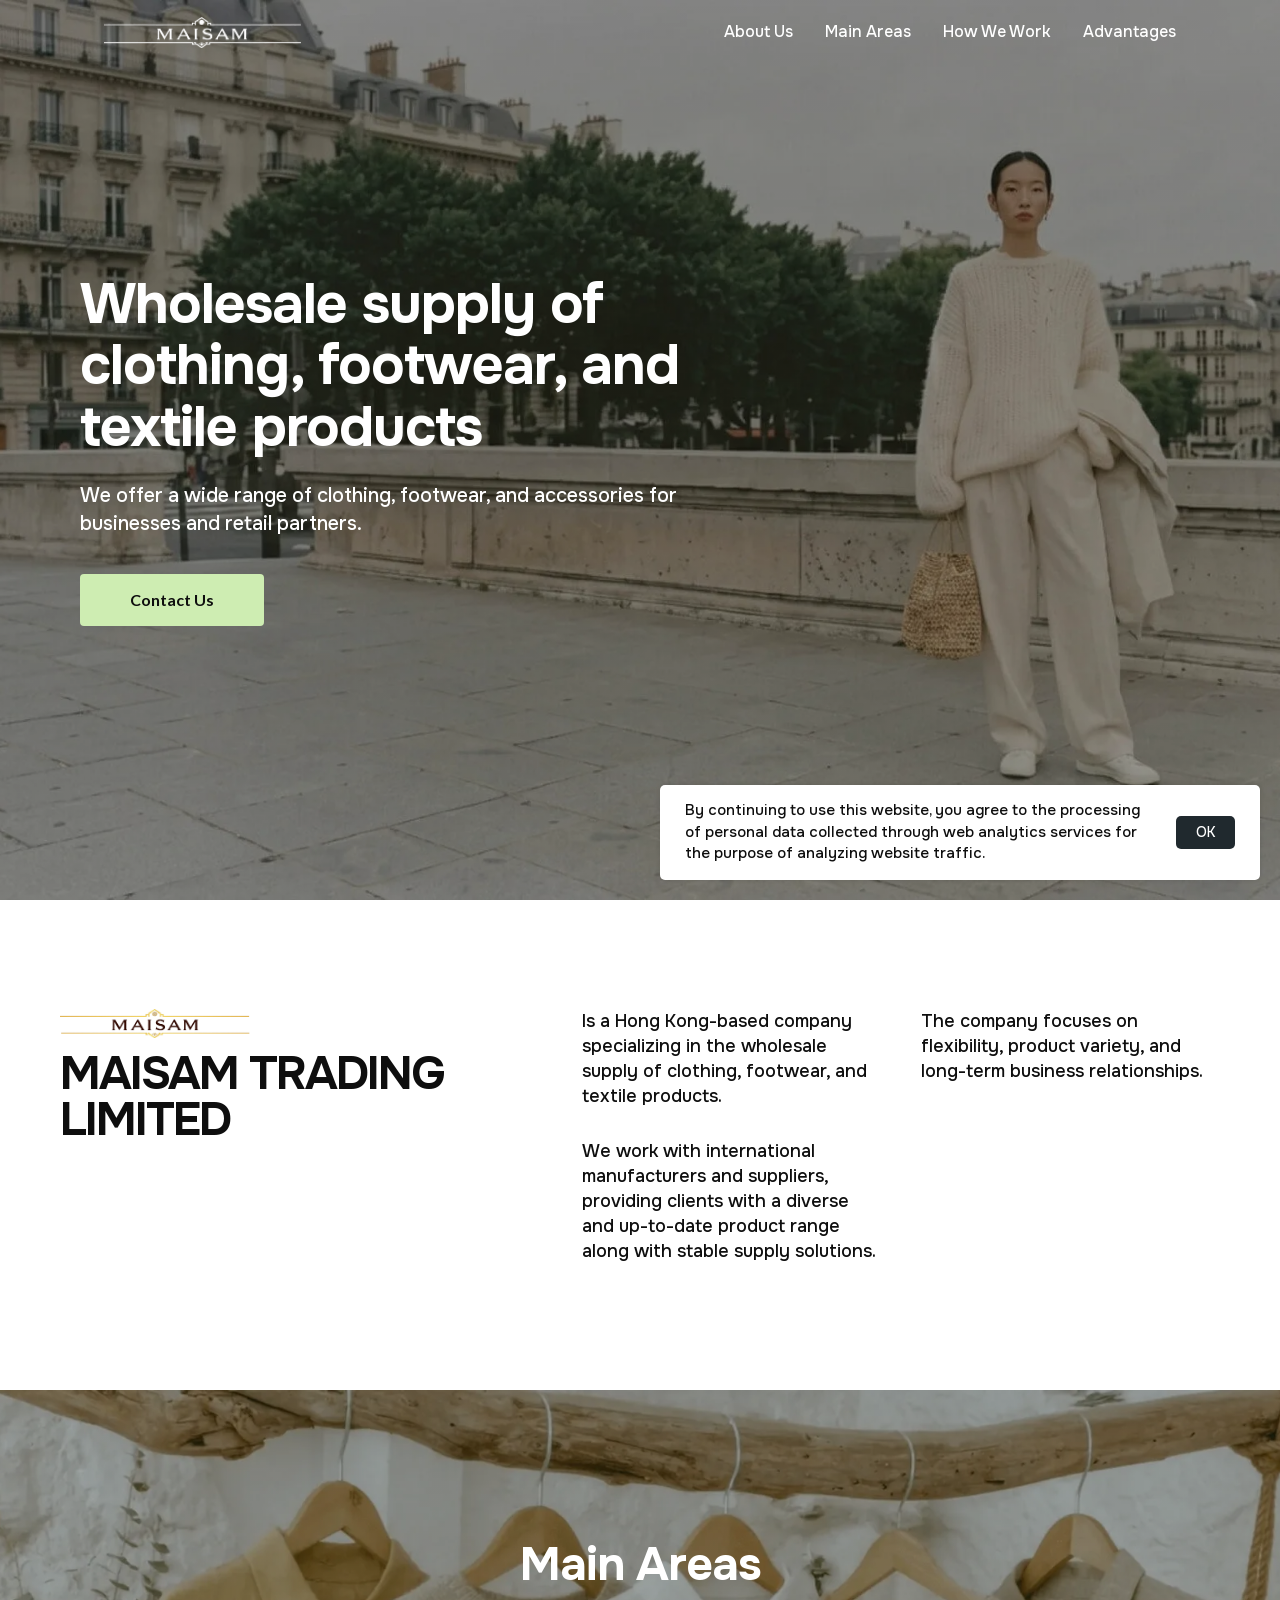
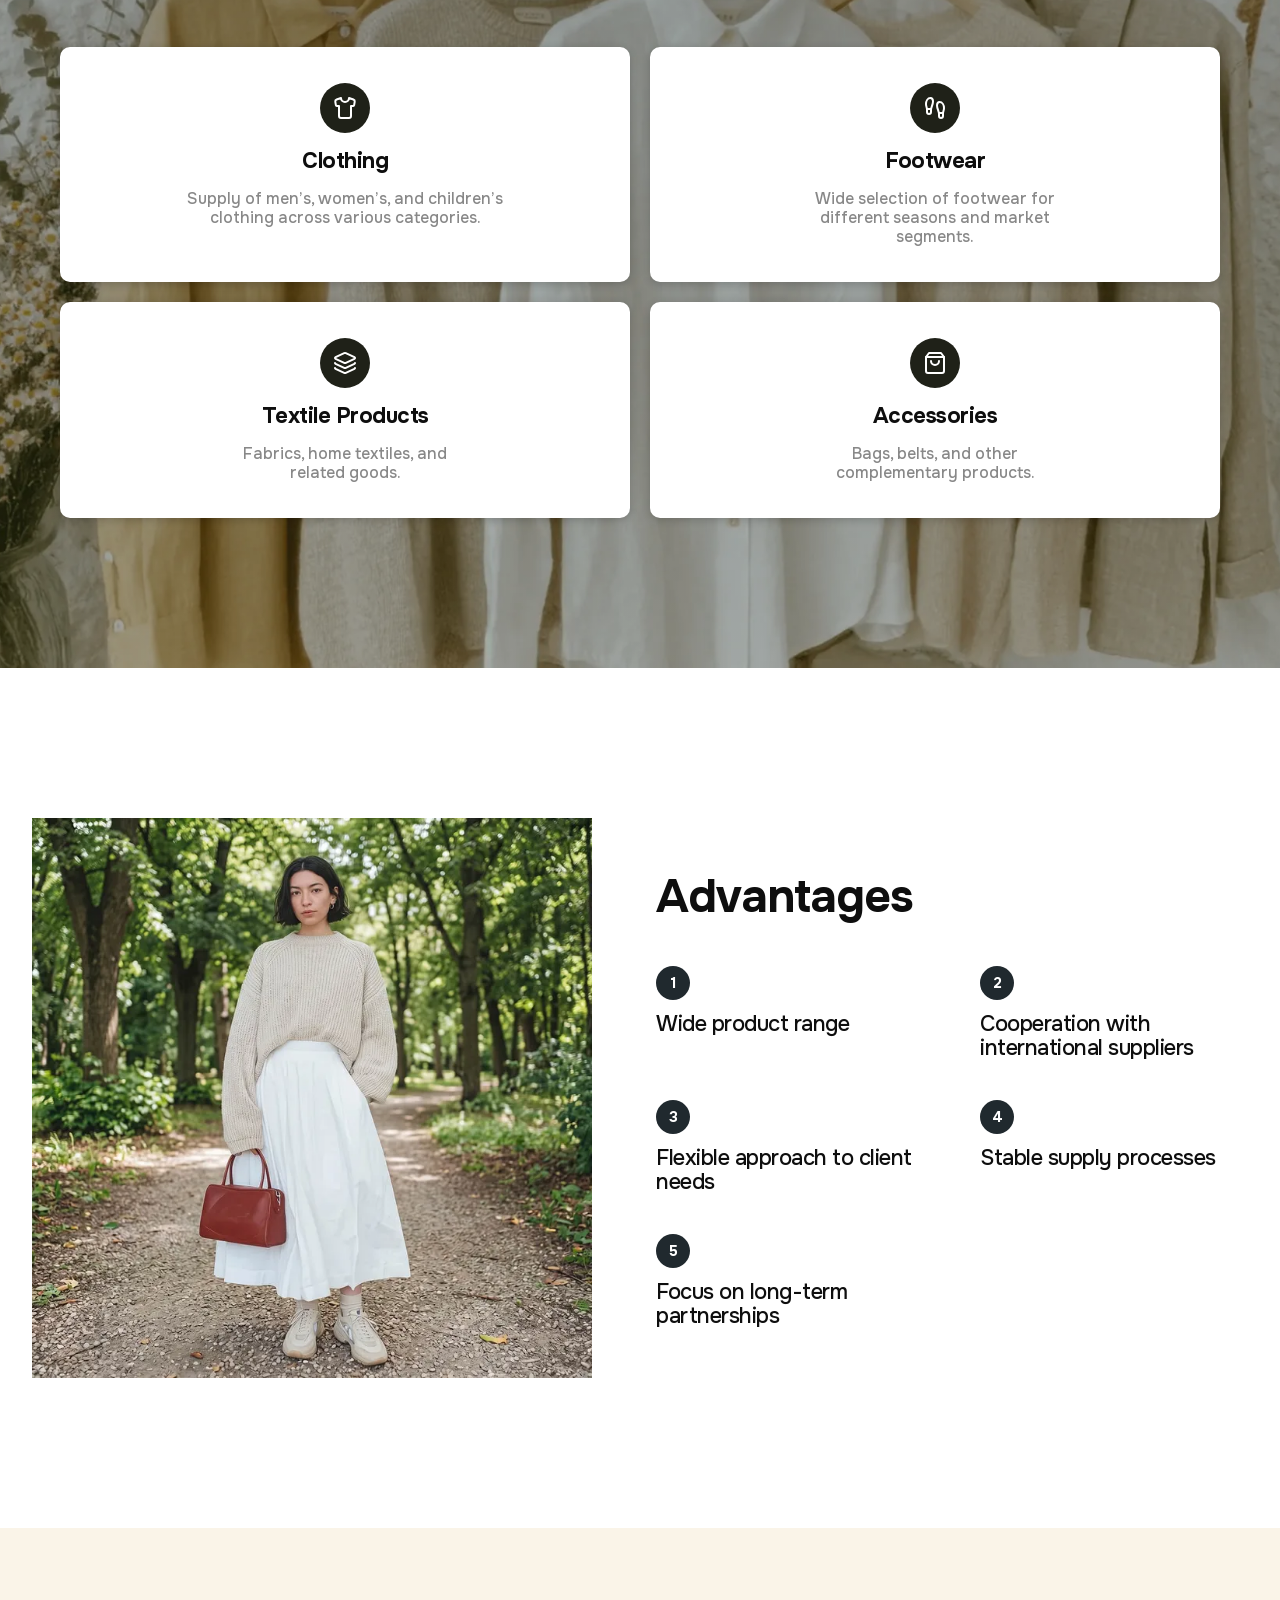
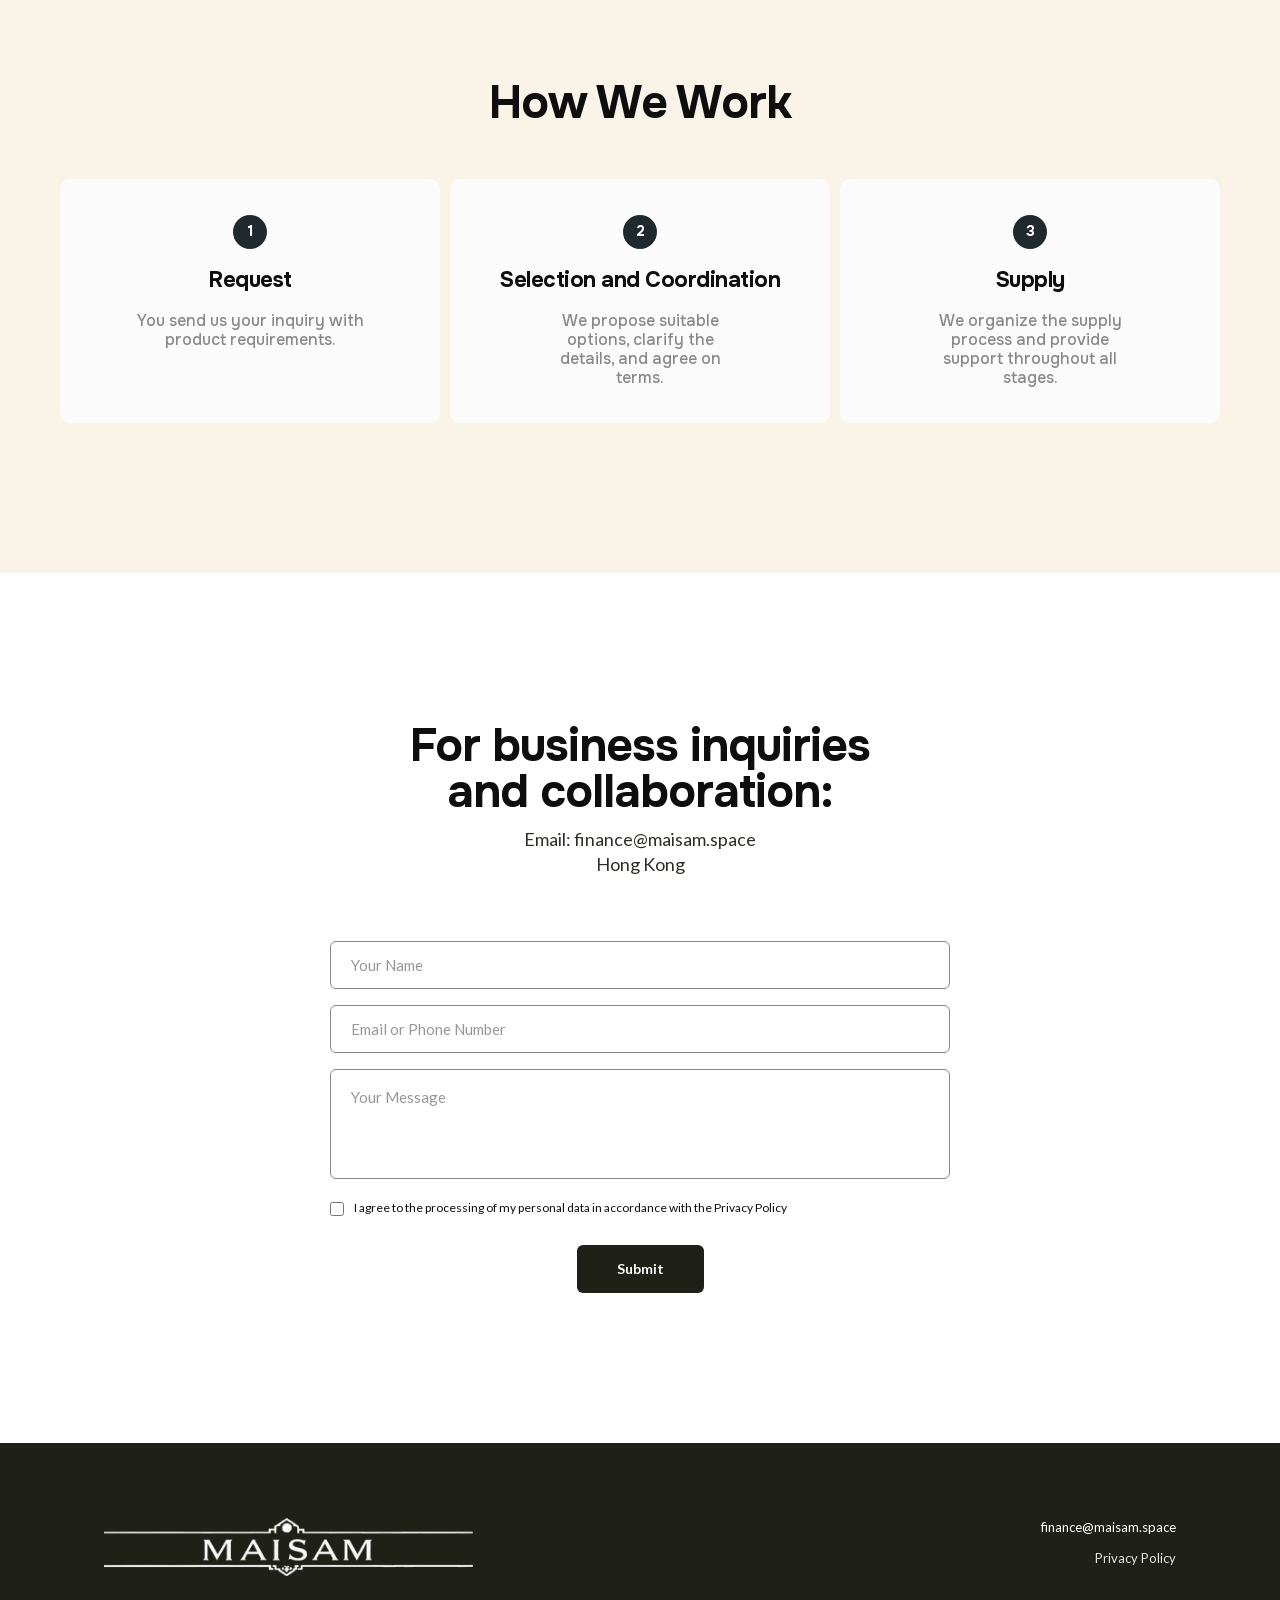
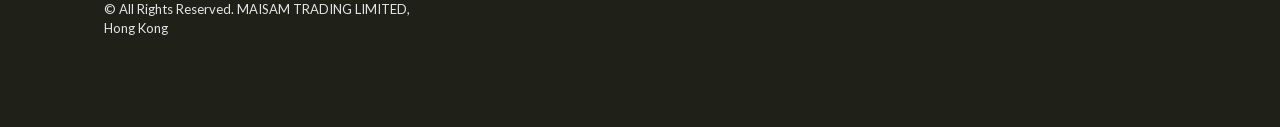
==== index.html @ d9646db4 "Deploy Maisam website" ====
<!DOCTYPE html><!--kJDqdzjFbzz1QKZrrCIj9--><html lang="en" class="__variable_4d9560 __variable_47a102"><head><meta charSet="utf-8"/><meta name="viewport" content="width=device-width, initial-scale=1"/><link rel="preload" href="/_next/static/media/4de1fea1a954a5b6-s.p.woff2" as="font" crossorigin="" type="font/woff2"/><link rel="preload" href="/_next/static/media/6d664cce900333ee-s.p.woff2" as="font" crossorigin="" type="font/woff2"/><link rel="preload" href="/_next/static/media/6e50af2f4c313e23-s.p.woff2" as="font" crossorigin="" type="font/woff2"/><link rel="preload" as="image" href="/logo.png"/><link rel="stylesheet" href="/_next/static/css/c334bf819589fb2f.css" data-precedence="next"/><link rel="preload" as="script" fetchPriority="low" href="/_next/static/chunks/webpack-44fa5e1c22cd8baa.js"/><script src="/_next/static/chunks/4bd1b696-c023c6e3521b1417.js" async=""></script><script src="/_next/static/chunks/255-aaafc19c72668c72.js" async=""></script><script src="/_next/static/chunks/main-app-dec2bbbfc10f2d67.js" async=""></script><script src="/_next/static/chunks/727-47b2d30f4c580289.js" async=""></script><script src="/_next/static/chunks/app/page-835d900ec923a799.js" async=""></script><meta name="next-size-adjust" content=""/><meta name="theme-color" content="#0e0e0e"/><title>MAISAM TRADING LIMITED — Wholesale Textile and Apparel Trading</title><meta name="description" content="Hong Kong-based company specializing in wholesale supply of clothing, footwear, textile products, and accessories to international markets."/><link rel="canonical" href="https://maisam.hk"/><meta property="og:title" content="MAISAM TRADING LIMITED — Wholesale Textile and Apparel Trading"/><meta property="og:description" content="Hong Kong-based company specializing in wholesale supply of clothing, footwear, textile products, and accessories to international markets."/><meta property="og:url" content="https://maisam.hk"/><meta property="og:image" content="https://maisam.hk/og.jpg"/><meta property="og:type" content="website"/><meta name="twitter:card" content="summary_large_image"/><meta name="twitter:title" content="MAISAM TRADING LIMITED — Wholesale Textile and Apparel Trading"/><meta name="twitter:description" content="Hong Kong-based company specializing in wholesale supply of clothing, footwear, textile products, and accessories to international markets."/><meta name="twitter:image" content="https://maisam.hk/og.jpg"/><link rel="icon" href="/favicon.ico" sizes="any"/><link rel="icon" href="/icon.png" type="image/png" sizes="32x32"/><link rel="apple-touch-icon" href="/apple-touch-icon.png" sizes="180x180"/><script src="/_next/static/chunks/polyfills-42372ed130431b0a.js" noModule=""></script></head><body class="font-body antialiased"><div hidden=""><!--$--><!--/$--></div><header class="fixed top-0 left-0 z-50 w-full transition-all duration-200 ease-out bg-transparent"><nav class="mx-auto flex h-16 max-w-[1200px] items-center justify-between px-5 md:px-16"><a class="flex items-center" aria-label="MAISAM" href="/"><img alt="MAISAM" width="407" height="64" decoding="async" data-nimg="1" class="h-[31px] w-auto" style="color:transparent" src="/logo.png"/></a><div class="hidden items-center gap-8 md:flex"><a class="font-heading text-[16px] font-normal text-ink-light transition-colors hover:text-cta" href="#about">About Us</a><a class="font-heading text-[16px] font-normal text-ink-light transition-colors hover:text-cta" href="#services">Main Areas</a><a class="font-heading text-[16px] font-normal text-ink-light transition-colors hover:text-cta" href="#how-we-work">How We Work</a><a class="font-heading text-[16px] font-normal text-ink-light transition-colors hover:text-cta" href="#why-us">Advantages</a></div><button class="-mr-3 rounded-lg p-3 text-ink-light transition-colors active:bg-white/5 md:hidden" aria-label="Open menu" aria-expanded="false" aria-controls="mobile-menu"><svg xmlns="http://www.w3.org/2000/svg" width="24" height="24" viewBox="0 0 24 24" fill="none" stroke="currentColor" stroke-width="2" stroke-linecap="round" stroke-linejoin="round" class="lucide lucide-menu" aria-hidden="true"><path d="M4 12h16"></path><path d="M4 18h16"></path><path d="M4 6h16"></path></svg></button></nav><div id="mobile-menu" aria-hidden="true" class="overflow-hidden bg-navy-950/95 backdrop-blur-[12px] transition-[max-height,opacity] duration-200 ease-out motion-reduce:transition-none md:hidden max-h-0 opacity-0"><div class="flex flex-col gap-1 px-5 pb-10 pt-2"><a tabindex="-1" class="-mx-2 block rounded-lg px-2 py-3 font-body text-[16px] font-medium text-ink-light transition-colors active:bg-white/5" href="#about">About Us</a><a tabindex="-1" class="-mx-2 block rounded-lg px-2 py-3 font-body text-[16px] font-medium text-ink-light transition-colors active:bg-white/5" href="#services">Main Areas</a><a tabindex="-1" class="-mx-2 block rounded-lg px-2 py-3 font-body text-[16px] font-medium text-ink-light transition-colors active:bg-white/5" href="#how-we-work">How We Work</a><a tabindex="-1" class="-mx-2 block rounded-lg px-2 py-3 font-body text-[16px] font-medium text-ink-light transition-colors active:bg-white/5" href="#why-us">Advantages</a><a tabindex="-1" class="mt-3 flex h-[52px] w-full items-center justify-center rounded-sm bg-cta font-body text-[16px] font-semibold text-navy-950 transition-all duration-200 ease-out hover:bg-cta-hover active:scale-[0.98]" href="#contacts">Contact Us</a></div></div></header><main><section id="hero" class="relative flex min-h-svh items-center overflow-hidden bg-navy-950"><div aria-hidden="true" class="absolute inset-0 bg-cover bg-right md:bg-center md:bg-fixed" style="background-image:url(&#x27;/hero.webp&#x27;)"></div><div aria-hidden="true" class="absolute inset-0" style="background:linear-gradient(rgba(0,0,0,0.4), rgba(0,0,0,0.3))"></div><div class="relative z-10 mx-auto w-full max-w-[1200px] px-5 py-16 md:px-10 md:py-24"><div class="hero-animate flex max-w-[660px] flex-col gap-6"><h1 class="font-heading text-[32px] font-bold leading-[39px] tracking-[-1px] text-ink-light md:text-[44px] md:leading-[1.1] md:tracking-[-0.01em] lg:text-[56px] lg:leading-[1.1] lg:tracking-[-1px]">Wholesale supply of clothing, footwear, and textile products</h1><p class="max-w-[600px] font-heading text-[16px] font-normal leading-[22px] text-ink-light md:text-[20px] md:font-normal md:leading-[1.4]">We offer a wide range of clothing, footwear, and accessories for businesses and retail partners.</p><div class="pt-3"><a class="inline-flex h-[52px] items-center justify-center rounded-sm bg-cta px-[50px] font-body text-[16px] font-semibold text-navy-950 transition-all duration-200 ease-out hover:scale-[1.02] hover:bg-cta-hover" href="#contacts">Contact Us</a></div></div></div><a aria-label="Scroll to next section" aria-hidden="false" tabindex="0" class="absolute inset-x-0 bottom-6 mx-auto w-fit text-cta/70 transition-opacity duration-300 hover:text-cta md:hidden animate-scroll-hint" href="#services"><svg xmlns="http://www.w3.org/2000/svg" width="28" height="28" viewBox="0 0 24 24" fill="none" stroke="currentColor" stroke-width="1.5" stroke-linecap="round" stroke-linejoin="round" class="lucide lucide-chevron-down" aria-hidden="true"><path d="m6 9 6 6 6-6"></path></svg></a></section><div class="sr-hidden sr-mobile-on"><section id="about" class="scroll-mt-[48px] bg-white md:min-h-[490px]"><div class="mx-auto max-w-[1280px] px-[18px] py-16 md:px-[60px] md:pt-[109px] md:pb-[100px]"><div class="grid grid-cols-1 gap-y-8 md:grid-cols-[1fr_299px_299px] md:items-start md:gap-x-[40px] md:gap-y-0"><div><img alt="" loading="lazy" width="228" height="35" decoding="async" data-nimg="1" class="mb-2 h-[18px] w-[120px] md:mb-[13px] md:h-[29px] md:w-[190px]" style="color:transparent" src="/about-emblem.png"/><h2 class="whitespace-nowrap font-heading text-[clamp(24px,7.7vw,30px)] font-bold leading-[1] tracking-[-2px] text-ink md:whitespace-normal md:text-[46px] md:leading-[46px]">MAISAM TRADING LIMITED</h2></div><div class="flex flex-col gap-[30px]"><p class="font-heading text-[15px] font-normal leading-[21px] text-ink md:text-[18px] md:leading-[25px]">Is a Hong Kong-based company specializing in the wholesale supply of clothing, footwear, and textile products.</p><p class="font-heading text-[15px] font-normal leading-[21px] text-ink md:text-[18px] md:leading-[25px]">We work with international manufacturers and suppliers, providing clients with a diverse and up-to-date product range along with stable supply solutions.</p></div><div class="flex flex-col gap-[30px]"><p class="font-heading text-[15px] font-normal leading-[21px] text-ink md:text-[18px] md:leading-[25px]">The company focuses on flexibility, product variety, and long-term business relationships.</p></div></div></div></section></div><div class="sr-hidden"><section id="services" class="relative scroll-mt-[48px] overflow-hidden bg-navy-950"><div aria-hidden="true" class="absolute inset-0 bg-cover bg-center" style="background-image:url(&#x27;/main-areas.webp&#x27;)"></div><div aria-hidden="true" class="absolute inset-0" style="background:linear-gradient(rgba(0,0,0,0.3), rgba(0,0,0,0.2))"></div><div class="relative z-10 mx-auto flex max-w-[1240px] flex-col gap-10 px-5 py-16 md:gap-14 md:px-10 md:py-[150px]"><h2 class="text-center font-heading text-[32px] font-bold leading-[1.1] tracking-[-1px] text-ink-light md:text-[46px] md:leading-[1.1]">Main Areas</h2><div class="grid grid-cols-1 gap-[10px] md:grid-cols-2 md:gap-5"><div class="flex h-full flex-col items-center gap-2.5 rounded-[10px] bg-surface-card px-[30px] py-[28px] text-center shadow-[0_2px_8px_rgba(0,0,0,0.18)] transition-all duration-300 ease-out hover:-translate-y-0.5 hover:shadow-[0_6px_16px_rgba(0,0,0,0.22)] md:gap-4 md:px-20 md:py-9"><span class="inline-flex h-[50px] w-[50px] items-center justify-center rounded-full bg-navy-800"><svg xmlns="http://www.w3.org/2000/svg" width="24" height="24" viewBox="0 0 24 24" fill="none" stroke="currentColor" stroke-width="2" stroke-linecap="round" stroke-linejoin="round" class="lucide lucide-shirt text-ink-light" aria-hidden="true"><path d="M20.38 3.46 16 2a4 4 0 0 1-8 0L3.62 3.46a2 2 0 0 0-1.34 2.23l.58 3.47a1 1 0 0 0 .99.84H6v10c0 1.1.9 2 2 2h8a2 2 0 0 0 2-2V10h2.15a1 1 0 0 0 .99-.84l.58-3.47a2 2 0 0 0-1.34-2.23z"></path></svg></span><h3 class="font-heading text-[18px] font-bold leading-[20px] tracking-[-0.5px] text-ink md:text-[22px] md:leading-[1.1]">Clothing</h3><p class="max-w-[293px] font-heading text-[14px] font-normal leading-[17px] text-navy-400 md:text-[16px] md:leading-[19px]" style="max-width:320px">Supply of men’s, women’s, and children’s clothing across various categories.</p></div><div class="flex h-full flex-col items-center gap-2.5 rounded-[10px] bg-surface-card px-[30px] py-[28px] text-center shadow-[0_2px_8px_rgba(0,0,0,0.18)] transition-all duration-300 ease-out hover:-translate-y-0.5 hover:shadow-[0_6px_16px_rgba(0,0,0,0.22)] md:gap-4 md:px-20 md:py-9"><span class="inline-flex h-[50px] w-[50px] items-center justify-center rounded-full bg-navy-800"><svg xmlns="http://www.w3.org/2000/svg" width="24" height="24" viewBox="0 0 24 24" fill="none" stroke="currentColor" stroke-width="2" stroke-linecap="round" stroke-linejoin="round" class="lucide lucide-footprints text-ink-light" aria-hidden="true"><path d="M4 16v-2.38C4 11.5 2.97 10.5 3 8c.03-2.72 1.49-6 4.5-6C9.37 2 10 3.8 10 5.5c0 3.11-2 5.66-2 8.68V16a2 2 0 1 1-4 0Z"></path><path d="M20 20v-2.38c0-2.12 1.03-3.12 1-5.62-.03-2.72-1.49-6-4.5-6C14.63 6 14 7.8 14 9.5c0 3.11 2 5.66 2 8.68V20a2 2 0 1 0 4 0Z"></path><path d="M16 17h4"></path><path d="M4 13h4"></path></svg></span><h3 class="font-heading text-[18px] font-bold leading-[20px] tracking-[-0.5px] text-ink md:text-[22px] md:leading-[1.1]">Footwear</h3><p class="max-w-[293px] font-heading text-[14px] font-normal leading-[17px] text-navy-400 md:text-[16px] md:leading-[19px]" style="max-width:306px">Wide selection of footwear for different seasons and market segments.</p></div><div class="flex h-full flex-col items-center gap-2.5 rounded-[10px] bg-surface-card px-[30px] py-[28px] text-center shadow-[0_2px_8px_rgba(0,0,0,0.18)] transition-all duration-300 ease-out hover:-translate-y-0.5 hover:shadow-[0_6px_16px_rgba(0,0,0,0.22)] md:gap-4 md:px-20 md:py-9"><span class="inline-flex h-[50px] w-[50px] items-center justify-center rounded-full bg-navy-800"><svg xmlns="http://www.w3.org/2000/svg" width="24" height="24" viewBox="0 0 24 24" fill="none" stroke="currentColor" stroke-width="2" stroke-linecap="round" stroke-linejoin="round" class="lucide lucide-layers text-ink-light" aria-hidden="true"><path d="M12.83 2.18a2 2 0 0 0-1.66 0L2.6 6.08a1 1 0 0 0 0 1.83l8.58 3.91a2 2 0 0 0 1.66 0l8.58-3.9a1 1 0 0 0 0-1.83z"></path><path d="M2 12a1 1 0 0 0 .58.91l8.6 3.91a2 2 0 0 0 1.65 0l8.58-3.9A1 1 0 0 0 22 12"></path><path d="M2 17a1 1 0 0 0 .58.91l8.6 3.91a2 2 0 0 0 1.65 0l8.58-3.9A1 1 0 0 0 22 17"></path></svg></span><h3 class="font-heading text-[18px] font-bold leading-[20px] tracking-[-0.5px] text-ink md:text-[22px] md:leading-[1.1]">Textile Products</h3><p class="max-w-[293px] font-heading text-[14px] font-normal leading-[17px] text-navy-400 md:text-[16px] md:leading-[19px]" style="max-width:256px">Fabrics, home textiles, and related goods.</p></div><div class="flex h-full flex-col items-center gap-2.5 rounded-[10px] bg-surface-card px-[30px] py-[28px] text-center shadow-[0_2px_8px_rgba(0,0,0,0.18)] transition-all duration-300 ease-out hover:-translate-y-0.5 hover:shadow-[0_6px_16px_rgba(0,0,0,0.22)] md:gap-4 md:px-20 md:py-9"><span class="inline-flex h-[50px] w-[50px] items-center justify-center rounded-full bg-navy-800"><svg xmlns="http://www.w3.org/2000/svg" width="24" height="24" viewBox="0 0 24 24" fill="none" stroke="currentColor" stroke-width="2" stroke-linecap="round" stroke-linejoin="round" class="lucide lucide-shopping-bag text-ink-light" aria-hidden="true"><path d="M6 2 3 6v14a2 2 0 0 0 2 2h14a2 2 0 0 0 2-2V6l-3-4Z"></path><path d="M3 6h18"></path><path d="M16 10a4 4 0 0 1-8 0"></path></svg></span><h3 class="font-heading text-[18px] font-bold leading-[20px] tracking-[-0.5px] text-ink md:text-[22px] md:leading-[1.1]">Accessories</h3><p class="max-w-[293px] font-heading text-[14px] font-normal leading-[17px] text-navy-400 md:text-[16px] md:leading-[19px]" style="max-width:248px">Bags, belts, and other complementary products.</p></div></div></div></section></div><div class="sr-hidden"><section id="why-us" class="scroll-mt-[48px] bg-surface-card"><div class="mx-auto max-w-[1320px] py-0 md:max-w-[1320px] md:px-8 md:py-[150px] xl:py-[150px]"><div class="grid grid-cols-1 gap-6 lg:grid-cols-[560px_minmax(0,1fr)] lg:gap-16"><div aria-hidden="true" class="order-2 block aspect-square w-full bg-cover bg-center lg:order-1 lg:h-[560px] lg:w-[560px] lg:flex-shrink-0" style="background-image:url(&#x27;/advantages.webp&#x27;)"></div><div class="order-1 flex flex-col gap-8 px-5 pt-12 md:gap-10 md:px-0 md:pt-0 lg:order-2 lg:justify-center"><h2 class="font-heading text-[30px] font-bold leading-[38px] tracking-[-1px] text-ink md:text-[42px] md:leading-[58px] lg:text-[46px]">Advantages</h2><div class="grid grid-cols-2 gap-x-6 gap-y-7 md:gap-x-14 md:gap-y-10"><div class="flex flex-col gap-3"><span class="inline-flex h-[34px] w-[34px] items-center justify-center rounded-full bg-ink-strong font-heading text-[15px] font-bold text-ink-light">1</span><h3 class="font-heading text-[16px] font-medium leading-[18px] tracking-[-0.5px] text-ink md:max-w-[260px] md:text-[22px] md:leading-[24px]">Wide product range</h3></div><div class="flex flex-col gap-3"><span class="inline-flex h-[34px] w-[34px] items-center justify-center rounded-full bg-ink-strong font-heading text-[15px] font-bold text-ink-light">2</span><h3 class="font-heading text-[16px] font-medium leading-[18px] tracking-[-0.5px] text-ink md:max-w-[260px] md:text-[22px] md:leading-[24px]">Cooperation with international suppliers</h3></div><div class="flex flex-col gap-3"><span class="inline-flex h-[34px] w-[34px] items-center justify-center rounded-full bg-ink-strong font-heading text-[15px] font-bold text-ink-light">3</span><h3 class="font-heading text-[16px] font-medium leading-[18px] tracking-[-0.5px] text-ink md:max-w-[260px] md:text-[22px] md:leading-[24px]">Flexible approach to client needs</h3></div><div class="flex flex-col gap-3"><span class="inline-flex h-[34px] w-[34px] items-center justify-center rounded-full bg-ink-strong font-heading text-[15px] font-bold text-ink-light">4</span><h3 class="font-heading text-[16px] font-medium leading-[18px] tracking-[-0.5px] text-ink md:max-w-[260px] md:text-[22px] md:leading-[24px]">Stable supply processes</h3></div><div class="flex flex-col gap-3"><span class="inline-flex h-[34px] w-[34px] items-center justify-center rounded-full bg-ink-strong font-heading text-[15px] font-bold text-ink-light">5</span><h3 class="font-heading text-[16px] font-medium leading-[18px] tracking-[-0.5px] text-ink md:max-w-[260px] md:text-[22px] md:leading-[24px]">Focus on long-term partnerships</h3></div></div></div></div></div></section></div><div class="sr-hidden"><section id="how-we-work" class="scroll-mt-[48px] bg-surface-warm"><div class="mx-auto max-w-[1280px] px-5 py-12 md:px-[60px] md:py-[150px]"><h2 class="text-left font-heading text-[32px] font-bold leading-[1.1] tracking-[-1px] text-ink md:text-center md:text-[46px] md:leading-[1.1]">How We Work</h2><div class="mt-8 grid grid-cols-1 gap-[10px] md:mt-[50px] md:grid-cols-3 md:gap-[10px]"><div class="flex w-full flex-col items-center gap-2.5 rounded-[10px] bg-[#fbfbfb] px-[30px] py-[28px] text-center md:w-auto md:gap-4 md:px-[44px] md:py-9"><span class="inline-flex h-[34px] w-[34px] items-center justify-center rounded-full bg-ink-strong font-heading text-[15px] font-bold text-ink-light">1</span><h3 class="whitespace-nowrap font-heading text-[18px] font-bold leading-[24px] tracking-[-0.5px] text-ink md:text-[22px] md:leading-[30px]">Request</h3><p class="max-w-[220px] font-heading text-[14px] font-normal leading-[17px] text-navy-400 md:text-[16px] md:leading-[19px]" style="max-width:242px">You send us your inquiry with product requirements.</p></div><div class="flex w-full flex-col items-center gap-2.5 rounded-[10px] bg-[#fbfbfb] px-[30px] py-[28px] text-center md:w-auto md:gap-4 md:px-[44px] md:py-9"><span class="inline-flex h-[34px] w-[34px] items-center justify-center rounded-full bg-ink-strong font-heading text-[15px] font-bold text-ink-light">2</span><h3 class="whitespace-nowrap font-heading text-[18px] font-bold leading-[24px] tracking-[-0.5px] text-ink md:text-[22px] md:leading-[30px]">Selection and Coordination</h3><p class="max-w-[220px] font-heading text-[14px] font-normal leading-[17px] text-navy-400 md:text-[16px] md:leading-[19px]" style="max-width:200px">We propose suitable options, clarify the details, and agree on terms.</p></div><div class="flex w-full flex-col items-center gap-2.5 rounded-[10px] bg-[#fbfbfb] px-[30px] py-[28px] text-center md:w-auto md:gap-4 md:px-[44px] md:py-9"><span class="inline-flex h-[34px] w-[34px] items-center justify-center rounded-full bg-ink-strong font-heading text-[15px] font-bold text-ink-light">3</span><h3 class="whitespace-nowrap font-heading text-[18px] font-bold leading-[24px] tracking-[-0.5px] text-ink md:text-[22px] md:leading-[30px]">Supply</h3><p class="max-w-[220px] font-heading text-[14px] font-normal leading-[17px] text-navy-400 md:text-[16px] md:leading-[19px]" style="max-width:222px">We organize the supply process and provide support throughout all stages.</p></div></div></div></section></div><div class="sr-hidden"><section id="contacts" class="scroll-mt-[48px] bg-white"><div class="mx-auto flex max-w-[1200px] flex-col gap-12 px-5 py-20 md:gap-10 md:px-16 md:py-[150px] xl:gap-12"><div class="flex flex-col items-center gap-3 text-center"><h2 class="max-w-[380px] font-heading text-[32px] font-bold leading-[1] tracking-[-1px] text-ink md:max-w-[540px] md:text-[40px] lg:text-[46px]">For business inquiries and collaboration:</h2><p class="font-body text-[18px] leading-[1.4] text-ink-muted md:text-[18px]">Email: <a href="mailto:finance@maisam.space" class="hover:text-navy-600">finance@maisam.space</a><br/>Hong Kong</p></div><div class="mx-auto w-full max-w-[620px] pt-4"><form noValidate="" class="flex flex-col gap-4"><input type="hidden" name="access_key" value="307713c4-1386-4c63-a2a7-f2351ab17315"/><input type="hidden" name="subject" value="New inquiry from the MAISAM website"/><input type="checkbox" class="hidden" tabindex="-1" autoComplete="off" aria-hidden="true" name="botcheck"/><div class="flex flex-col"><input id="name" type="text" aria-label="Your Name" placeholder="Your Name" required="" class="w-full rounded-[3px] border bg-transparent px-5 font-body text-[16px] text-ink placeholder:text-ink-faint focus:outline-none md:rounded-md md:px-5 md:text-[15px] border-navy-400 focus:border-ink/40 h-[60px] md:h-12" name="name"/></div><div class="flex flex-col"><input id="contact" type="text" aria-label="Email or Phone Number" placeholder="Email or Phone Number" required="" class="w-full rounded-[3px] border bg-transparent px-5 font-body text-[16px] text-ink placeholder:text-ink-faint focus:outline-none md:rounded-md md:px-5 md:text-[15px] border-navy-400 focus:border-ink/40 h-[60px] md:h-12" name="contact"/></div><div class="flex flex-col"><textarea id="message" name="message" aria-label="Your Message" placeholder="Your Message" rows="4" class="w-full rounded-[3px] border bg-transparent px-5 font-body text-[16px] text-ink placeholder:text-ink-faint focus:outline-none md:rounded-md md:px-5 md:text-[15px] border-navy-400 focus:border-ink/40 h-[120px] resize-none py-4 md:h-[110px]"></textarea></div><div class="flex flex-col"><label class="flex items-start gap-2.5 pt-1 text-left"><input type="checkbox" required="" class="mt-[3px] h-[14px] w-[14px] accent-ink" name="agree"/><span class="font-body text-[12px] leading-[1.5] text-ink">I agree to the processing of my personal data in accordance with the Privacy Policy</span></label></div><div class="flex justify-center pt-3"><button type="submit" class="inline-flex h-[60px] w-full items-center justify-center rounded-[3px] bg-navy-800 px-10 font-body text-[16px] font-semibold text-ink-light transition-colors hover:opacity-90 md:h-12 md:w-auto md:rounded-md md:text-[14px]">Submit</button></div></form></div></div></section></div></main><footer class="bg-navy-800"><div class="mx-auto flex max-w-[1200px] flex-col items-center gap-6 px-5 py-12 text-center md:flex-row md:items-start md:justify-between md:gap-12 md:px-16 md:pt-[75px] md:pb-[90px] md:text-left"><div class="flex flex-col items-center gap-5 md:items-start md:gap-6"><img alt="MAISAM" loading="lazy" width="407" height="64" decoding="async" data-nimg="1" class="h-[58px] w-auto" style="color:transparent" src="/logo.png"/><p class="max-w-[335px] whitespace-pre-line font-body text-[12px] text-[#fbfbfb] md:text-[13px] md:text-ink-light-muted" style="line-height:18.6px">© All Rights Reserved. MAISAM TRADING LIMITED,
Hong Kong</p></div><div class="flex flex-col items-center gap-2 md:items-end md:gap-3"><a href="mailto:finance@maisam.space" class="font-body text-[12px] text-[#fbfbfb] hover:text-cta md:text-[13px] md:text-ink-light">finance@maisam.space</a><span class="font-body text-[12px] text-[#fbfbfb] md:text-[13px] md:text-ink-light-muted">Privacy Policy</span></div></div></footer><!--$--><!--/$--><script src="/_next/static/chunks/webpack-44fa5e1c22cd8baa.js" id="_R_" async=""></script><script>(self.__next_f=self.__next_f||[]).push([0])</script><script>self.__next_f.push([1,"1:\"$Sreact.fragment\"\n2:I[9766,[],\"\"]\n3:I[8924,[],\"\"]\n4:I[1149,[\"727\",\"static/chunks/727-47b2d30f4c580289.js\",\"974\",\"static/chunks/app/page-835d900ec923a799.js\"],\"NavBar\"]\n5:I[2619,[\"727\",\"static/chunks/727-47b2d30f4c580289.js\",\"974\",\"static/chunks/app/page-835d900ec923a799.js\"],\"\"]\n6:I[8854,[\"727\",\"static/chunks/727-47b2d30f4c580289.js\",\"974\",\"static/chunks/app/page-835d900ec923a799.js\"],\"HeroScrollHint\"]\n7:I[6985,[\"727\",\"static/chunks/727-47b2d30f4c580289.js\",\"974\",\"static/chunks/app/page-835d900ec923a799.js\"],\"ScrollReveal\"]\n8:I[1356,[\"727\",\"static/chunks/727-47b2d30f4c580289.js\",\"974\",\"static/chunks/app/page-835d900ec923a799.js\"],\"Image\"]\n14:I[7150,[],\"\"]\n:HL[\"/_next/static/media/4de1fea1a954a5b6-s.p.woff2\",\"font\",{\"crossOrigin\":\"\",\"type\":\"font/woff2\"}]\n:HL[\"/_next/static/media/6d664cce900333ee-s.p.woff2\",\"font\",{\"crossOrigin\":\"\",\"type\":\"font/woff2\"}]\n:HL[\"/_next/static/media/6e50af2f4c313e23-s.p.woff2\",\"font\",{\"crossOrigin\":\"\",\"type\":\"font/woff2\"}]\n:HL[\"/_next/static/css/c334bf819589fb2f.css\",\"style\"]\n"])</script><script>self.__next_f.push([1,"0:{\"P\":null,\"b\":\"kJDqdzjFbzz1QKZrrCIj9\",\"p\":\"\",\"c\":[\"\",\"\"],\"i\":false,\"f\":[[[\"\",{\"children\":[\"__PAGE__\",{}]},\"$undefined\",\"$undefined\",true],[\"\",[\"$\",\"$1\",\"c\",{\"children\":[[[\"$\",\"link\",\"0\",{\"rel\":\"stylesheet\",\"href\":\"/_next/static/css/c334bf819589fb2f.css\",\"precedence\":\"next\",\"crossOrigin\":\"$undefined\",\"nonce\":\"$undefined\"}]],[\"$\",\"html\",null,{\"lang\":\"en\",\"className\":\"__variable_4d9560 __variable_47a102\",\"children\":[\"$\",\"body\",null,{\"className\":\"font-body antialiased\",\"children\":[\"$\",\"$L2\",null,{\"parallelRouterKey\":\"children\",\"error\":\"$undefined\",\"errorStyles\":\"$undefined\",\"errorScripts\":\"$undefined\",\"template\":[\"$\",\"$L3\",null,{}],\"templateStyles\":\"$undefined\",\"templateScripts\":\"$undefined\",\"notFound\":[[[\"$\",\"title\",null,{\"children\":\"404: This page could not be found.\"}],[\"$\",\"div\",null,{\"style\":{\"fontFamily\":\"system-ui,\\\"Segoe UI\\\",Roboto,Helvetica,Arial,sans-serif,\\\"Apple Color Emoji\\\",\\\"Segoe UI Emoji\\\"\",\"height\":\"100vh\",\"textAlign\":\"center\",\"display\":\"flex\",\"flexDirection\":\"column\",\"alignItems\":\"center\",\"justifyContent\":\"center\"},\"children\":[\"$\",\"div\",null,{\"children\":[[\"$\",\"style\",null,{\"dangerouslySetInnerHTML\":{\"__html\":\"body{color:#000;background:#fff;margin:0}.next-error-h1{border-right:1px solid rgba(0,0,0,.3)}@media (prefers-color-scheme:dark){body{color:#fff;background:#000}.next-error-h1{border-right:1px solid rgba(255,255,255,.3)}}\"}}],[\"$\",\"h1\",null,{\"className\":\"next-error-h1\",\"style\":{\"display\":\"inline-block\",\"margin\":\"0 20px 0 0\",\"padding\":\"0 23px 0 0\",\"fontSize\":24,\"fontWeight\":500,\"verticalAlign\":\"top\",\"lineHeight\":\"49px\"},\"children\":404}],[\"$\",\"div\",null,{\"style\":{\"display\":\"inline-block\"},\"children\":[\"$\",\"h2\",null,{\"style\":{\"fontSize\":14,\"fontWeight\":400,\"lineHeight\":\"49px\",\"margin\":0},\"children\":\"This page could not be found.\"}]}]]}]}]],[]],\"forbidden\":\"$undefined\",\"unauthorized\":\"$undefined\"}]}]}]]}],{\"children\":[\"__PAGE__\",[\"$\",\"$1\",\"c\",{\"children\":[[[\"$\",\"$L4\",null,{\"brand\":\"MAISAM\",\"logoSrc\":\"/logo.png\",\"links\":[{\"label\":\"About Us\",\"href\":\"#about\"},{\"label\":\"Main Areas\",\"href\":\"#services\"},{\"label\":\"How We Work\",\"href\":\"#how-we-work\"},{\"label\":\"Advantages\",\"href\":\"#why-us\"}],\"ctaLabel\":\"Contact Us\",\"ctaHref\":\"#contacts\"}],[\"$\",\"main\",null,{\"children\":[[\"$\",\"section\",null,{\"id\":\"hero\",\"className\":\"relative flex min-h-svh items-center overflow-hidden bg-navy-950\",\"children\":[[\"$\",\"div\",null,{\"aria-hidden\":true,\"className\":\"absolute inset-0 bg-cover bg-right md:bg-center md:bg-fixed\",\"style\":{\"backgroundImage\":\"url('/hero.webp')\"}}],[\"$\",\"div\",null,{\"aria-hidden\":true,\"className\":\"absolute inset-0\",\"style\":{\"background\":\"linear-gradient(rgba(0,0,0,0.4), rgba(0,0,0,0.3))\"}}],[\"$\",\"div\",null,{\"className\":\"relative z-10 mx-auto w-full max-w-[1200px] px-5 py-16 md:px-10 md:py-24\",\"children\":[\"$\",\"div\",null,{\"className\":\"hero-animate flex max-w-[660px] flex-col gap-6\",\"children\":[[\"$\",\"h1\",null,{\"className\":\"font-heading text-[32px] font-bold leading-[39px] tracking-[-1px] text-ink-light md:text-[44px] md:leading-[1.1] md:tracking-[-0.01em] lg:text-[56px] lg:leading-[1.1] lg:tracking-[-1px]\",\"children\":\"Wholesale supply of clothing, footwear, and textile products\"}],[\"$\",\"p\",null,{\"className\":\"max-w-[600px] font-heading text-[16px] font-normal leading-[22px] text-ink-light md:text-[20px] md:font-normal md:leading-[1.4]\",\"children\":\"We offer a wide range of clothing, footwear, and accessories for businesses and retail partners.\"}],[\"$\",\"div\",null,{\"className\":\"pt-3\",\"children\":[\"$\",\"$L5\",null,{\"href\":\"#contacts\",\"className\":\"inline-flex h-[52px] items-center justify-center rounded-sm bg-cta px-[50px] font-body text-[16px] font-semibold text-navy-950 transition-all duration-200 ease-out hover:scale-[1.02] hover:bg-cta-hover\",\"children\":\"Contact Us\"}]}]]}]}],[\"$\",\"$L6\",null,{}]]}],[\"$\",\"$L7\",null,{\"className\":\"sr-mobile-on\",\"children\":[\"$\",\"section\",null,{\"id\":\"about\",\"className\":\"scroll-mt-[48px] bg-white md:min-h-[490px]\",\"children\":[\"$\",\"div\",null,{\"className\":\"mx-auto max-w-[1280px] px-[18px] py-16 md:px-[60px] md:pt-[109px] md:pb-[100px]\",\"children\":[\"$\",\"div\",null,{\"className\":\"grid grid-cols-1 gap-y-8 md:grid-cols-[1fr_299px_299px] md:items-start md:gap-x-[40px] md:gap-y-0\",\"children\":[[\"$\",\"div\",null,{\"children\":[[\"$\",\"$L8\",null,{\"src\":\"/about-emblem.png\",\"alt\":\"\",\"width\":228,\"height\":35,\"className\":\"mb-2 h-[18px] w-[120px] md:mb-[13px] md:h-[29px] md:w-[190px]\"}],\"$L9\"]}],\"$La\",\"$Lb\"]}]}]}]}],\"$Lc\",\"$Ld\",\"$Le\",\"$Lf\"]}],\"$L10\",\"$L11\"],null,\"$L12\"]}],{},null,false]},null,false],\"$L13\",false]],\"m\":\"$undefined\",\"G\":[\"$14\",[]],\"s\":false,\"S\":true}\n"])</script><script>self.__next_f.push([1,"19:I[6986,[\"727\",\"static/chunks/727-47b2d30f4c580289.js\",\"974\",\"static/chunks/app/page-835d900ec923a799.js\"],\"ContactsSection\"]\n1a:I[5055,[\"727\",\"static/chunks/727-47b2d30f4c580289.js\",\"974\",\"static/chunks/app/page-835d900ec923a799.js\"],\"CookieBanner\"]\n1b:I[4431,[],\"OutletBoundary\"]\n1d:I[5278,[],\"AsyncMetadataOutlet\"]\n1f:I[4431,[],\"ViewportBoundary\"]\n21:I[4431,[],\"MetadataBoundary\"]\n22:\"$Sreact.suspense\"\n9:[\"$\",\"h2\",null,{\"className\":\"whitespace-nowrap font-heading text-[clamp(24px,7.7vw,30px)] font-bold leading-[1] tracking-[-2px] text-ink md:whitespace-normal md:text-[46px] md:leading-[46px]\",\"children\":\"MAISAM TRADING LIMITED\"}]\na:[\"$\",\"div\",null,{\"className\":\"flex flex-col gap-[30px]\",\"children\":[[\"$\",\"p\",null,{\"className\":\"font-heading text-[15px] font-normal leading-[21px] text-ink md:text-[18px] md:leading-[25px]\",\"children\":\"Is a Hong Kong-based company specializing in the wholesale supply of clothing, footwear, and textile products.\"}],[\"$\",\"p\",null,{\"className\":\"font-heading text-[15px] font-normal leading-[21px] text-ink md:text-[18px] md:leading-[25px]\",\"children\":\"We work with international manufacturers and suppliers, providing clients with a diverse and up-to-date product range along with stable supply solutions.\"}]]}]\nb:[\"$\",\"div\",null,{\"className\":\"flex flex-col gap-[30px]\",\"children\":[\"$\",\"p\",null,{\"className\":\"font-heading text-[15px] font-normal leading-[21px] text-ink md:text-[18px] md:leading-[25px]\",\"children\":\"The company focuses on flexibility, product variety, and long-term business relationships.\"}]}]\n"])</script><script>self.__next_f.push([1,"c:[\"$\",\"$L7\",null,{\"children\":[\"$\",\"section\",null,{\"id\":\"services\",\"className\":\"relative scroll-mt-[48px] overflow-hidden bg-navy-950\",\"children\":[[\"$\",\"div\",null,{\"aria-hidden\":true,\"className\":\"absolute inset-0 bg-cover bg-center\",\"style\":{\"backgroundImage\":\"url('/main-areas.webp')\"}}],[\"$\",\"div\",null,{\"aria-hidden\":true,\"className\":\"absolute inset-0\",\"style\":{\"background\":\"linear-gradient(rgba(0,0,0,0.3), rgba(0,0,0,0.2))\"}}],[\"$\",\"div\",null,{\"className\":\"relative z-10 mx-auto flex max-w-[1240px] flex-col gap-10 px-5 py-16 md:gap-14 md:px-10 md:py-[150px]\",\"children\":[[\"$\",\"h2\",null,{\"className\":\"text-center font-heading text-[32px] font-bold leading-[1.1] tracking-[-1px] text-ink-light md:text-[46px] md:leading-[1.1]\",\"children\":\"Main Areas\"}],[\"$\",\"div\",null,{\"className\":\"grid grid-cols-1 gap-[10px] md:grid-cols-2 md:gap-5\",\"children\":[[\"$\",\"div\",\"Clothing\",{\"className\":\"flex h-full flex-col items-center gap-2.5 rounded-[10px] bg-surface-card px-[30px] py-[28px] text-center shadow-[0_2px_8px_rgba(0,0,0,0.18)] transition-all duration-300 ease-out hover:-translate-y-0.5 hover:shadow-[0_6px_16px_rgba(0,0,0,0.22)] md:gap-4 md:px-20 md:py-9\",\"children\":[[\"$\",\"span\",null,{\"className\":\"inline-flex h-[50px] w-[50px] items-center justify-center rounded-full bg-navy-800\",\"children\":[\"$\",\"svg\",null,{\"ref\":\"$undefined\",\"xmlns\":\"http://www.w3.org/2000/svg\",\"width\":24,\"height\":24,\"viewBox\":\"0 0 24 24\",\"fill\":\"none\",\"stroke\":\"currentColor\",\"strokeWidth\":2,\"strokeLinecap\":\"round\",\"strokeLinejoin\":\"round\",\"className\":\"lucide lucide-shirt text-ink-light\",\"aria-hidden\":\"true\",\"children\":[[\"$\",\"path\",\"1wgbhj\",{\"d\":\"M20.38 3.46 16 2a4 4 0 0 1-8 0L3.62 3.46a2 2 0 0 0-1.34 2.23l.58 3.47a1 1 0 0 0 .99.84H6v10c0 1.1.9 2 2 2h8a2 2 0 0 0 2-2V10h2.15a1 1 0 0 0 .99-.84l.58-3.47a2 2 0 0 0-1.34-2.23z\"}],\"$undefined\"]}]}],[\"$\",\"h3\",null,{\"className\":\"font-heading text-[18px] font-bold leading-[20px] tracking-[-0.5px] text-ink md:text-[22px] md:leading-[1.1]\",\"children\":\"Clothing\"}],[\"$\",\"p\",null,{\"className\":\"max-w-[293px] font-heading text-[14px] font-normal leading-[17px] text-navy-400 md:text-[16px] md:leading-[19px]\",\"style\":{\"maxWidth\":\"320px\"},\"children\":\"Supply of men’s, women’s, and children’s clothing across various categories.\"}]]}],[\"$\",\"div\",\"Footwear\",{\"className\":\"flex h-full flex-col items-center gap-2.5 rounded-[10px] bg-surface-card px-[30px] py-[28px] text-center shadow-[0_2px_8px_rgba(0,0,0,0.18)] transition-all duration-300 ease-out hover:-translate-y-0.5 hover:shadow-[0_6px_16px_rgba(0,0,0,0.22)] md:gap-4 md:px-20 md:py-9\",\"children\":[[\"$\",\"span\",null,{\"className\":\"inline-flex h-[50px] w-[50px] items-center justify-center rounded-full bg-navy-800\",\"children\":[\"$\",\"svg\",null,{\"ref\":\"$undefined\",\"xmlns\":\"http://www.w3.org/2000/svg\",\"width\":24,\"height\":24,\"viewBox\":\"0 0 24 24\",\"fill\":\"none\",\"stroke\":\"currentColor\",\"strokeWidth\":2,\"strokeLinecap\":\"round\",\"strokeLinejoin\":\"round\",\"className\":\"lucide lucide-footprints text-ink-light\",\"aria-hidden\":\"true\",\"children\":[[\"$\",\"path\",\"1dudjm\",{\"d\":\"M4 16v-2.38C4 11.5 2.97 10.5 3 8c.03-2.72 1.49-6 4.5-6C9.37 2 10 3.8 10 5.5c0 3.11-2 5.66-2 8.68V16a2 2 0 1 1-4 0Z\"}],[\"$\",\"path\",\"l2t8xc\",{\"d\":\"M20 20v-2.38c0-2.12 1.03-3.12 1-5.62-.03-2.72-1.49-6-4.5-6C14.63 6 14 7.8 14 9.5c0 3.11 2 5.66 2 8.68V20a2 2 0 1 0 4 0Z\"}],[\"$\",\"path\",\"1dejxt\",{\"d\":\"M16 17h4\"}],[\"$\",\"path\",\"1bwh8b\",{\"d\":\"M4 13h4\"}],\"$undefined\"]}]}],[\"$\",\"h3\",null,{\"className\":\"font-heading text-[18px] font-bold leading-[20px] tracking-[-0.5px] text-ink md:text-[22px] md:leading-[1.1]\",\"children\":\"Footwear\"}],[\"$\",\"p\",null,{\"className\":\"max-w-[293px] font-heading text-[14px] font-normal leading-[17px] text-navy-400 md:text-[16px] md:leading-[19px]\",\"style\":{\"maxWidth\":\"306px\"},\"children\":\"Wide selection of footwear for different seasons and market segments.\"}]]}],[\"$\",\"div\",\"Textile Products\",{\"className\":\"flex h-full flex-col items-center gap-2.5 rounded-[10px] bg-surface-card px-[30px] py-[28px] text-center shadow-[0_2px_8px_rgba(0,0,0,0.18)] transition-all duration-300 ease-out hover:-translate-y-0.5 hover:shadow-[0_6px_16px_rgba(0,0,0,0.22)] md:gap-4 md:px-20 md:py-9\",\"children\":[\"$L15\",\"$L16\",\"$L17\"]}],\"$L18\"]}]]}]]}]}]\n"])</script><script>self.__next_f.push([1,"d:[\"$\",\"$L7\",null,{\"children\":[\"$\",\"section\",null,{\"id\":\"why-us\",\"className\":\"scroll-mt-[48px] bg-surface-card\",\"children\":[\"$\",\"div\",null,{\"className\":\"mx-auto max-w-[1320px] py-0 md:max-w-[1320px] md:px-8 md:py-[150px] xl:py-[150px]\",\"children\":[\"$\",\"div\",null,{\"className\":\"grid grid-cols-1 gap-6 lg:grid-cols-[560px_minmax(0,1fr)] lg:gap-16\",\"children\":[[\"$\",\"div\",null,{\"aria-hidden\":true,\"className\":\"order-2 block aspect-square w-full bg-cover bg-center lg:order-1 lg:h-[560px] lg:w-[560px] lg:flex-shrink-0\",\"style\":{\"backgroundImage\":\"url('/advantages.webp')\"}}],[\"$\",\"div\",null,{\"className\":\"order-1 flex flex-col gap-8 px-5 pt-12 md:gap-10 md:px-0 md:pt-0 lg:order-2 lg:justify-center\",\"children\":[[\"$\",\"h2\",null,{\"className\":\"font-heading text-[30px] font-bold leading-[38px] tracking-[-1px] text-ink md:text-[42px] md:leading-[58px] lg:text-[46px]\",\"children\":\"Advantages\"}],[\"$\",\"div\",null,{\"className\":\"grid grid-cols-2 gap-x-6 gap-y-7 md:gap-x-14 md:gap-y-10\",\"children\":[[\"$\",\"div\",\"Wide product range\",{\"className\":\"flex flex-col gap-3\",\"children\":[[\"$\",\"span\",null,{\"className\":\"inline-flex h-[34px] w-[34px] items-center justify-center rounded-full bg-ink-strong font-heading text-[15px] font-bold text-ink-light\",\"children\":1}],[\"$\",\"h3\",null,{\"className\":\"font-heading text-[16px] font-medium leading-[18px] tracking-[-0.5px] text-ink md:max-w-[260px] md:text-[22px] md:leading-[24px]\",\"children\":\"Wide product range\"}]]}],[\"$\",\"div\",\"Cooperation with international suppliers\",{\"className\":\"flex flex-col gap-3\",\"children\":[[\"$\",\"span\",null,{\"className\":\"inline-flex h-[34px] w-[34px] items-center justify-center rounded-full bg-ink-strong font-heading text-[15px] font-bold text-ink-light\",\"children\":2}],[\"$\",\"h3\",null,{\"className\":\"font-heading text-[16px] font-medium leading-[18px] tracking-[-0.5px] text-ink md:max-w-[260px] md:text-[22px] md:leading-[24px]\",\"children\":\"Cooperation with international suppliers\"}]]}],[\"$\",\"div\",\"Flexible approach to client needs\",{\"className\":\"flex flex-col gap-3\",\"children\":[[\"$\",\"span\",null,{\"className\":\"inline-flex h-[34px] w-[34px] items-center justify-center rounded-full bg-ink-strong font-heading text-[15px] font-bold text-ink-light\",\"children\":3}],[\"$\",\"h3\",null,{\"className\":\"font-heading text-[16px] font-medium leading-[18px] tracking-[-0.5px] text-ink md:max-w-[260px] md:text-[22px] md:leading-[24px]\",\"children\":\"Flexible approach to client needs\"}]]}],[\"$\",\"div\",\"Stable supply processes\",{\"className\":\"flex flex-col gap-3\",\"children\":[[\"$\",\"span\",null,{\"className\":\"inline-flex h-[34px] w-[34px] items-center justify-center rounded-full bg-ink-strong font-heading text-[15px] font-bold text-ink-light\",\"children\":4}],[\"$\",\"h3\",null,{\"className\":\"font-heading text-[16px] font-medium leading-[18px] tracking-[-0.5px] text-ink md:max-w-[260px] md:text-[22px] md:leading-[24px]\",\"children\":\"Stable supply processes\"}]]}],[\"$\",\"div\",\"Focus on long-term partnerships\",{\"className\":\"flex flex-col gap-3\",\"children\":[[\"$\",\"span\",null,{\"className\":\"inline-flex h-[34px] w-[34px] items-center justify-center rounded-full bg-ink-strong font-heading text-[15px] font-bold text-ink-light\",\"children\":5}],[\"$\",\"h3\",null,{\"className\":\"font-heading text-[16px] font-medium leading-[18px] tracking-[-0.5px] text-ink md:max-w-[260px] md:text-[22px] md:leading-[24px]\",\"children\":\"Focus on long-term partnerships\"}]]}]]}]]}]]}]}]}]}]\n"])</script><script>self.__next_f.push([1,"e:[\"$\",\"$L7\",null,{\"children\":[\"$\",\"section\",null,{\"id\":\"how-we-work\",\"className\":\"scroll-mt-[48px] bg-surface-warm\",\"children\":[\"$\",\"div\",null,{\"className\":\"mx-auto max-w-[1280px] px-5 py-12 md:px-[60px] md:py-[150px]\",\"children\":[[\"$\",\"h2\",null,{\"className\":\"text-left font-heading text-[32px] font-bold leading-[1.1] tracking-[-1px] text-ink md:text-center md:text-[46px] md:leading-[1.1]\",\"children\":\"How We Work\"}],[\"$\",\"div\",null,{\"className\":\"mt-8 grid grid-cols-1 gap-[10px] md:mt-[50px] md:grid-cols-3 md:gap-[10px]\",\"children\":[[\"$\",\"div\",\"1\",{\"className\":\"flex w-full flex-col items-center gap-2.5 rounded-[10px] bg-[#fbfbfb] px-[30px] py-[28px] text-center md:w-auto md:gap-4 md:px-[44px] md:py-9\",\"children\":[[\"$\",\"span\",null,{\"className\":\"inline-flex h-[34px] w-[34px] items-center justify-center rounded-full bg-ink-strong font-heading text-[15px] font-bold text-ink-light\",\"children\":1}],[\"$\",\"h3\",null,{\"className\":\"whitespace-nowrap font-heading text-[18px] font-bold leading-[24px] tracking-[-0.5px] text-ink md:text-[22px] md:leading-[30px]\",\"children\":\"Request\"}],[\"$\",\"p\",null,{\"className\":\"max-w-[220px] font-heading text-[14px] font-normal leading-[17px] text-navy-400 md:text-[16px] md:leading-[19px]\",\"style\":{\"maxWidth\":\"242px\"},\"children\":\"You send us your inquiry with product requirements.\"}]]}],[\"$\",\"div\",\"2\",{\"className\":\"flex w-full flex-col items-center gap-2.5 rounded-[10px] bg-[#fbfbfb] px-[30px] py-[28px] text-center md:w-auto md:gap-4 md:px-[44px] md:py-9\",\"children\":[[\"$\",\"span\",null,{\"className\":\"inline-flex h-[34px] w-[34px] items-center justify-center rounded-full bg-ink-strong font-heading text-[15px] font-bold text-ink-light\",\"children\":2}],[\"$\",\"h3\",null,{\"className\":\"whitespace-nowrap font-heading text-[18px] font-bold leading-[24px] tracking-[-0.5px] text-ink md:text-[22px] md:leading-[30px]\",\"children\":\"Selection and Coordination\"}],[\"$\",\"p\",null,{\"className\":\"max-w-[220px] font-heading text-[14px] font-normal leading-[17px] text-navy-400 md:text-[16px] md:leading-[19px]\",\"style\":{\"maxWidth\":\"200px\"},\"children\":\"We propose suitable options, clarify the details, and agree on terms.\"}]]}],[\"$\",\"div\",\"3\",{\"className\":\"flex w-full flex-col items-center gap-2.5 rounded-[10px] bg-[#fbfbfb] px-[30px] py-[28px] text-center md:w-auto md:gap-4 md:px-[44px] md:py-9\",\"children\":[[\"$\",\"span\",null,{\"className\":\"inline-flex h-[34px] w-[34px] items-center justify-center rounded-full bg-ink-strong font-heading text-[15px] font-bold text-ink-light\",\"children\":3}],[\"$\",\"h3\",null,{\"className\":\"whitespace-nowrap font-heading text-[18px] font-bold leading-[24px] tracking-[-0.5px] text-ink md:text-[22px] md:leading-[30px]\",\"children\":\"Supply\"}],[\"$\",\"p\",null,{\"className\":\"max-w-[220px] font-heading text-[14px] font-normal leading-[17px] text-navy-400 md:text-[16px] md:leading-[19px]\",\"style\":{\"maxWidth\":\"222px\"},\"children\":\"We organize the supply process and provide support throughout all stages.\"}]]}]]}]]}]}]}]\n"])</script><script>self.__next_f.push([1,"f:[\"$\",\"$L7\",null,{\"children\":[\"$\",\"$L19\",null,{\"heading\":\"For business inquiries and collaboration:\",\"email\":\"finance@maisam.space\",\"location\":\"Hong Kong\",\"formCta\":\"Submit\",\"accessKey\":\"307713c4-1386-4c63-a2a7-f2351ab17315\"}]}]\n"])</script><script>self.__next_f.push([1,"10:[\"$\",\"footer\",null,{\"className\":\"bg-navy-800\",\"children\":[\"$\",\"div\",null,{\"className\":\"mx-auto flex max-w-[1200px] flex-col items-center gap-6 px-5 py-12 text-center md:flex-row md:items-start md:justify-between md:gap-12 md:px-16 md:pt-[75px] md:pb-[90px] md:text-left\",\"children\":[[\"$\",\"div\",null,{\"className\":\"flex flex-col items-center gap-5 md:items-start md:gap-6\",\"children\":[[\"$\",\"$L8\",null,{\"src\":\"/logo.png\",\"alt\":\"MAISAM\",\"width\":407,\"height\":64,\"className\":\"h-[58px] w-auto\"}],[\"$\",\"p\",null,{\"className\":\"max-w-[335px] whitespace-pre-line font-body text-[12px] text-[#fbfbfb] md:text-[13px] md:text-ink-light-muted\",\"style\":{\"lineHeight\":\"18.6px\"},\"children\":\"© All Rights Reserved. MAISAM TRADING LIMITED,\\nHong Kong\"}]]}],[\"$\",\"div\",null,{\"className\":\"flex flex-col items-center gap-2 md:items-end md:gap-3\",\"children\":[[\"$\",\"a\",null,{\"href\":\"mailto:finance@maisam.space\",\"className\":\"font-body text-[12px] text-[#fbfbfb] hover:text-cta md:text-[13px] md:text-ink-light\",\"children\":\"finance@maisam.space\"}],[\"$\",\"span\",null,{\"className\":\"font-body text-[12px] text-[#fbfbfb] md:text-[13px] md:text-ink-light-muted\",\"children\":\"Privacy Policy\"}]]}]]}]}]\n"])</script><script>self.__next_f.push([1,"11:[\"$\",\"$L1a\",null,{}]\n12:[\"$\",\"$L1b\",null,{\"children\":[\"$L1c\",[\"$\",\"$L1d\",null,{\"promise\":\"$@1e\"}]]}]\n13:[\"$\",\"$1\",\"h\",{\"children\":[null,[[\"$\",\"$L1f\",null,{\"children\":\"$L20\"}],[\"$\",\"meta\",null,{\"name\":\"next-size-adjust\",\"content\":\"\"}]],[\"$\",\"$L21\",null,{\"children\":[\"$\",\"div\",null,{\"hidden\":true,\"children\":[\"$\",\"$22\",null,{\"fallback\":null,\"children\":\"$L23\"}]}]}]]}]\n"])</script><script>self.__next_f.push([1,"15:[\"$\",\"span\",null,{\"className\":\"inline-flex h-[50px] w-[50px] items-center justify-center rounded-full bg-navy-800\",\"children\":[\"$\",\"svg\",null,{\"ref\":\"$undefined\",\"xmlns\":\"http://www.w3.org/2000/svg\",\"width\":24,\"height\":24,\"viewBox\":\"0 0 24 24\",\"fill\":\"none\",\"stroke\":\"currentColor\",\"strokeWidth\":2,\"strokeLinecap\":\"round\",\"strokeLinejoin\":\"round\",\"className\":\"lucide lucide-layers text-ink-light\",\"aria-hidden\":\"true\",\"children\":[[\"$\",\"path\",\"zw3jo\",{\"d\":\"M12.83 2.18a2 2 0 0 0-1.66 0L2.6 6.08a1 1 0 0 0 0 1.83l8.58 3.91a2 2 0 0 0 1.66 0l8.58-3.9a1 1 0 0 0 0-1.83z\"}],[\"$\",\"path\",\"1wduqc\",{\"d\":\"M2 12a1 1 0 0 0 .58.91l8.6 3.91a2 2 0 0 0 1.65 0l8.58-3.9A1 1 0 0 0 22 12\"}],[\"$\",\"path\",\"kqbvx6\",{\"d\":\"M2 17a1 1 0 0 0 .58.91l8.6 3.91a2 2 0 0 0 1.65 0l8.58-3.9A1 1 0 0 0 22 17\"}],\"$undefined\"]}]}]\n"])</script><script>self.__next_f.push([1,"16:[\"$\",\"h3\",null,{\"className\":\"font-heading text-[18px] font-bold leading-[20px] tracking-[-0.5px] text-ink md:text-[22px] md:leading-[1.1]\",\"children\":\"Textile Products\"}]\n17:[\"$\",\"p\",null,{\"className\":\"max-w-[293px] font-heading text-[14px] font-normal leading-[17px] text-navy-400 md:text-[16px] md:leading-[19px]\",\"style\":{\"maxWidth\":\"256px\"},\"children\":\"Fabrics, home textiles, and related goods.\"}]\n"])</script><script>self.__next_f.push([1,"18:[\"$\",\"div\",\"Accessories\",{\"className\":\"flex h-full flex-col items-center gap-2.5 rounded-[10px] bg-surface-card px-[30px] py-[28px] text-center shadow-[0_2px_8px_rgba(0,0,0,0.18)] transition-all duration-300 ease-out hover:-translate-y-0.5 hover:shadow-[0_6px_16px_rgba(0,0,0,0.22)] md:gap-4 md:px-20 md:py-9\",\"children\":[[\"$\",\"span\",null,{\"className\":\"inline-flex h-[50px] w-[50px] items-center justify-center rounded-full bg-navy-800\",\"children\":[\"$\",\"svg\",null,{\"ref\":\"$undefined\",\"xmlns\":\"http://www.w3.org/2000/svg\",\"width\":24,\"height\":24,\"viewBox\":\"0 0 24 24\",\"fill\":\"none\",\"stroke\":\"currentColor\",\"strokeWidth\":2,\"strokeLinecap\":\"round\",\"strokeLinejoin\":\"round\",\"className\":\"lucide lucide-shopping-bag text-ink-light\",\"aria-hidden\":\"true\",\"children\":[[\"$\",\"path\",\"hou9p0\",{\"d\":\"M6 2 3 6v14a2 2 0 0 0 2 2h14a2 2 0 0 0 2-2V6l-3-4Z\"}],[\"$\",\"path\",\"d0wm0j\",{\"d\":\"M3 6h18\"}],[\"$\",\"path\",\"1ltviw\",{\"d\":\"M16 10a4 4 0 0 1-8 0\"}],\"$undefined\"]}]}],[\"$\",\"h3\",null,{\"className\":\"font-heading text-[18px] font-bold leading-[20px] tracking-[-0.5px] text-ink md:text-[22px] md:leading-[1.1]\",\"children\":\"Accessories\"}],[\"$\",\"p\",null,{\"className\":\"max-w-[293px] font-heading text-[14px] font-normal leading-[17px] text-navy-400 md:text-[16px] md:leading-[19px]\",\"style\":{\"maxWidth\":\"248px\"},\"children\":\"Bags, belts, and other complementary products.\"}]]}]\n"])</script><script>self.__next_f.push([1,"20:[[\"$\",\"meta\",\"0\",{\"charSet\":\"utf-8\"}],[\"$\",\"meta\",\"1\",{\"name\":\"viewport\",\"content\":\"width=device-width, initial-scale=1\"}],[\"$\",\"meta\",\"2\",{\"name\":\"theme-color\",\"content\":\"#0e0e0e\"}]]\n1c:null\n"])</script><script>self.__next_f.push([1,"24:I[622,[],\"IconMark\"]\n"])</script><script>self.__next_f.push([1,"1e:{\"metadata\":[[\"$\",\"title\",\"0\",{\"children\":\"MAISAM TRADING LIMITED — Wholesale Textile and Apparel Trading\"}],[\"$\",\"meta\",\"1\",{\"name\":\"description\",\"content\":\"Hong Kong-based company specializing in wholesale supply of clothing, footwear, textile products, and accessories to international markets.\"}],[\"$\",\"link\",\"2\",{\"rel\":\"canonical\",\"href\":\"https://maisam.hk\"}],[\"$\",\"meta\",\"3\",{\"property\":\"og:title\",\"content\":\"MAISAM TRADING LIMITED — Wholesale Textile and Apparel Trading\"}],[\"$\",\"meta\",\"4\",{\"property\":\"og:description\",\"content\":\"Hong Kong-based company specializing in wholesale supply of clothing, footwear, textile products, and accessories to international markets.\"}],[\"$\",\"meta\",\"5\",{\"property\":\"og:url\",\"content\":\"https://maisam.hk\"}],[\"$\",\"meta\",\"6\",{\"property\":\"og:image\",\"content\":\"https://maisam.hk/og.jpg\"}],[\"$\",\"meta\",\"7\",{\"property\":\"og:type\",\"content\":\"website\"}],[\"$\",\"meta\",\"8\",{\"name\":\"twitter:card\",\"content\":\"summary_large_image\"}],[\"$\",\"meta\",\"9\",{\"name\":\"twitter:title\",\"content\":\"MAISAM TRADING LIMITED — Wholesale Textile and Apparel Trading\"}],[\"$\",\"meta\",\"10\",{\"name\":\"twitter:description\",\"content\":\"Hong Kong-based company specializing in wholesale supply of clothing, footwear, textile products, and accessories to international markets.\"}],[\"$\",\"meta\",\"11\",{\"name\":\"twitter:image\",\"content\":\"https://maisam.hk/og.jpg\"}],[\"$\",\"link\",\"12\",{\"rel\":\"icon\",\"href\":\"/favicon.ico\",\"sizes\":\"any\"}],[\"$\",\"link\",\"13\",{\"rel\":\"icon\",\"href\":\"/icon.png\",\"type\":\"image/png\",\"sizes\":\"32x32\"}],[\"$\",\"link\",\"14\",{\"rel\":\"apple-touch-icon\",\"href\":\"/apple-touch-icon.png\",\"sizes\":\"180x180\"}],[\"$\",\"$L24\",\"15\",{}]],\"error\":null,\"digest\":\"$undefined\"}\n"])</script><script>self.__next_f.push([1,"23:\"$1e:metadata\"\n"])</script></body></html>
---- _next/static/css/c334bf819589fb2f.css ----
@font-face{font-family:Onest;font-style:normal;font-weight:500;font-display:swap;src:url(/_next/static/media/7bb4ad34d7ebf0d7-s.woff2) format("woff2");unicode-range:u+0460-052f,u+1c80-1c8a,u+20b4,u+2de0-2dff,u+a640-a69f,u+fe2e-fe2f}@font-face{font-family:Onest;font-style:normal;font-weight:500;font-display:swap;src:url(/_next/static/media/c1f853e4758089a8-s.woff2) format("woff2");unicode-range:u+0301,u+0400-045f,u+0490-0491,u+04b0-04b1,u+2116}@font-face{font-family:Onest;font-style:normal;font-weight:500;font-display:swap;src:url(/_next/static/media/4c4943bfceab8361-s.woff2) format("woff2");unicode-range:u+0100-02ba,u+02bd-02c5,u+02c7-02cc,u+02ce-02d7,u+02dd-02ff,u+0304,u+0308,u+0329,u+1d00-1dbf,u+1e00-1e9f,u+1ef2-1eff,u+2020,u+20a0-20ab,u+20ad-20c0,u+2113,u+2c60-2c7f,u+a720-a7ff}@font-face{font-family:Onest;font-style:normal;font-weight:500;font-display:swap;src:url(/_next/static/media/6e50af2f4c313e23-s.p.woff2) format("woff2");unicode-range:u+00??,u+0131,u+0152-0153,u+02bb-02bc,u+02c6,u+02da,u+02dc,u+0304,u+0308,u+0329,u+2000-206f,u+20ac,u+2122,u+2191,u+2193,u+2212,u+2215,u+feff,u+fffd}@font-face{font-family:Onest;font-style:normal;font-weight:700;font-display:swap;src:url(/_next/static/media/7bb4ad34d7ebf0d7-s.woff2) format("woff2");unicode-range:u+0460-052f,u+1c80-1c8a,u+20b4,u+2de0-2dff,u+a640-a69f,u+fe2e-fe2f}@font-face{font-family:Onest;font-style:normal;font-weight:700;font-display:swap;src:url(/_next/static/media/c1f853e4758089a8-s.woff2) format("woff2");unicode-range:u+0301,u+0400-045f,u+0490-0491,u+04b0-04b1,u+2116}@font-face{font-family:Onest;font-style:normal;font-weight:700;font-display:swap;src:url(/_next/static/media/4c4943bfceab8361-s.woff2) format("woff2");unicode-range:u+0100-02ba,u+02bd-02c5,u+02c7-02cc,u+02ce-02d7,u+02dd-02ff,u+0304,u+0308,u+0329,u+1d00-1dbf,u+1e00-1e9f,u+1ef2-1eff,u+2020,u+20a0-20ab,u+20ad-20c0,u+2113,u+2c60-2c7f,u+a720-a7ff}@font-face{font-family:Onest;font-style:normal;font-weight:700;font-display:swap;src:url(/_next/static/media/6e50af2f4c313e23-s.p.woff2) format("woff2");unicode-range:u+00??,u+0131,u+0152-0153,u+02bb-02bc,u+02c6,u+02da,u+02dc,u+0304,u+0308,u+0329,u+2000-206f,u+20ac,u+2122,u+2191,u+2193,u+2212,u+2215,u+feff,u+fffd}@font-face{font-family:Onest Fallback;src:local("Arial");ascent-override:92.20%;descent-override:28.99%;line-gap-override:0.00%;size-adjust:105.20%}.__className_4d9560{font-family:Onest,Onest Fallback;font-style:normal}.__variable_4d9560{--font-onest:"Onest","Onest Fallback"}@font-face{font-family:Lato;font-style:normal;font-weight:400;font-display:swap;src:url(/_next/static/media/cce080f35d014443-s.woff2) format("woff2");unicode-range:u+0100-02ba,u+02bd-02c5,u+02c7-02cc,u+02ce-02d7,u+02dd-02ff,u+0304,u+0308,u+0329,u+1d00-1dbf,u+1e00-1e9f,u+1ef2-1eff,u+2020,u+20a0-20ab,u+20ad-20c0,u+2113,u+2c60-2c7f,u+a720-a7ff}@font-face{font-family:Lato;font-style:normal;font-weight:400;font-display:swap;src:url(/_next/static/media/4de1fea1a954a5b6-s.p.woff2) format("woff2");unicode-range:u+00??,u+0131,u+0152-0153,u+02bb-02bc,u+02c6,u+02da,u+02dc,u+0304,u+0308,u+0329,u+2000-206f,u+20ac,u+2122,u+2191,u+2193,u+2212,u+2215,u+feff,u+fffd}@font-face{font-family:Lato;font-style:normal;font-weight:700;font-display:swap;src:url(/_next/static/media/39969fcf98a3026e-s.woff2) format("woff2");unicode-range:u+0100-02ba,u+02bd-02c5,u+02c7-02cc,u+02ce-02d7,u+02dd-02ff,u+0304,u+0308,u+0329,u+1d00-1dbf,u+1e00-1e9f,u+1ef2-1eff,u+2020,u+20a0-20ab,u+20ad-20c0,u+2113,u+2c60-2c7f,u+a720-a7ff}@font-face{font-family:Lato;font-style:normal;font-weight:700;font-display:swap;src:url(/_next/static/media/6d664cce900333ee-s.p.woff2) format("woff2");unicode-range:u+00??,u+0131,u+0152-0153,u+02bb-02bc,u+02c6,u+02da,u+02dc,u+0304,u+0308,u+0329,u+2000-206f,u+20ac,u+2122,u+2191,u+2193,u+2212,u+2215,u+feff,u+fffd}@font-face{font-family:Lato Fallback;src:local("Arial");ascent-override:101.03%;descent-override:21.80%;line-gap-override:0.00%;size-adjust:97.69%}.__className_47a102{font-family:Lato,Lato Fallback;font-style:normal}.__variable_47a102{--font-lato:"Lato","Lato Fallback"}

/*! tailwindcss v4.2.2 | MIT License | https://tailwindcss.com */@layer properties{@supports (((-webkit-hyphens:none)) and (not (margin-trim:inline))) or ((-moz-orient:inline) and (not (color:rgb(from red r g b)))){*,::backdrop,:after,:before{--tw-border-style:solid;--tw-leading:initial;--tw-font-weight:initial;--tw-tracking:initial;--tw-shadow:0 0 #0000;--tw-shadow-color:initial;--tw-shadow-alpha:100%;--tw-inset-shadow:0 0 #0000;--tw-inset-shadow-color:initial;--tw-inset-shadow-alpha:100%;--tw-ring-color:initial;--tw-ring-shadow:0 0 #0000;--tw-inset-ring-color:initial;--tw-inset-ring-shadow:0 0 #0000;--tw-ring-inset:initial;--tw-ring-offset-width:0px;--tw-ring-offset-color:#fff;--tw-ring-offset-shadow:0 0 #0000;--tw-backdrop-blur:initial;--tw-backdrop-brightness:initial;--tw-backdrop-contrast:initial;--tw-backdrop-grayscale:initial;--tw-backdrop-hue-rotate:initial;--tw-backdrop-invert:initial;--tw-backdrop-opacity:initial;--tw-backdrop-saturate:initial;--tw-backdrop-sepia:initial;--tw-duration:initial;--tw-ease:initial;--tw-translate-x:0;--tw-translate-y:0;--tw-translate-z:0}}}@layer theme{:host,:root{--font-sans:ui-sans-serif,system-ui,sans-serif,"Apple Color Emoji","Segoe UI Emoji","Segoe UI Symbol","Noto Color Emoji";--font-mono:ui-monospace,SFMono-Regular,Menlo,Monaco,Consolas,"Liberation Mono","Courier New",monospace;--color-white:#fff;--spacing:.25rem;--font-weight-normal:400;--font-weight-medium:500;--font-weight-semibold:600;--font-weight-bold:700;--radius-sm:.25rem;--radius-md:.375rem;--radius-lg:.5rem;--ease-out:cubic-bezier(0,0,.2,1);--default-transition-duration:.15s;--default-transition-timing-function:cubic-bezier(.4,0,.2,1);--default-font-family:var(--font-sans);--default-mono-font-family:var(--font-mono);--color-navy-950:#0e0e0e;--color-navy-800:#1f2118;--color-navy-600:#2d2e28;--color-navy-400:#888;--color-surface-warm:#faf4e8;--color-surface-card:#fff;--color-ink:#0e0e0e;--color-ink-muted:#2d2e28;--color-ink-faint:#979797;--color-ink-strong:#20292e;--color-ink-light:#fff;--color-ink-light-muted:#e4e4e4;--color-cta:#ceedb2;--color-cta-hover:#b8de96;--font-heading:var(--font-onest),"Onest",sans-serif;--font-body:var(--font-lato),"Lato",sans-serif}}@layer base{*,::backdrop,:after,:before{box-sizing:border-box;border:0 solid;margin:0;padding:0}::file-selector-button{box-sizing:border-box;border:0 solid;margin:0;padding:0}:host,html{-webkit-text-size-adjust:100%;tab-size:4;line-height:1.5;font-family:var(--default-font-family,ui-sans-serif,system-ui,sans-serif,"Apple Color Emoji","Segoe UI Emoji","Segoe UI Symbol","Noto Color Emoji");font-feature-settings:var(--default-font-feature-settings,normal);font-variation-settings:var(--default-font-variation-settings,normal);-webkit-tap-highlight-color:transparent}hr{height:0;color:inherit;border-top-width:1px}abbr:where([title]){-webkit-text-decoration:underline dotted;text-decoration:underline dotted}h1,h2,h3,h4,h5,h6{font-size:inherit;font-weight:inherit}a{color:inherit;-webkit-text-decoration:inherit;text-decoration:inherit}b,strong{font-weight:bolder}code,kbd,pre,samp{font-family:var(--default-mono-font-family,ui-monospace,SFMono-Regular,Menlo,Monaco,Consolas,"Liberation Mono","Courier New",monospace);font-feature-settings:var(--default-mono-font-feature-settings,normal);font-variation-settings:var(--default-mono-font-variation-settings,normal);font-size:1em}small{font-size:80%}sub,sup{vertical-align:baseline;font-size:75%;line-height:0;position:relative}sub{bottom:-.25em}sup{top:-.5em}table{text-indent:0;border-color:inherit;border-collapse:collapse}:-moz-focusring{outline:auto}progress{vertical-align:baseline}summary{display:list-item}menu,ol,ul{list-style:none}audio,canvas,embed,iframe,img,object,svg,video{vertical-align:middle;display:block}img,video{max-width:100%;height:auto}button,input,optgroup,select,textarea{font:inherit;font-feature-settings:inherit;font-variation-settings:inherit;letter-spacing:inherit;color:inherit;opacity:1;background-color:#0000;border-radius:0}::file-selector-button{font:inherit;font-feature-settings:inherit;font-variation-settings:inherit;letter-spacing:inherit;color:inherit;opacity:1;background-color:#0000;border-radius:0}:where(select:is([multiple],[size])) optgroup{font-weight:bolder}:where(select:is([multiple],[size])) optgroup option{padding-inline-start:20px}::file-selector-button{margin-inline-end:4px}::placeholder{opacity:1}@supports (not ((-webkit-appearance:-apple-pay-button))) or (contain-intrinsic-size:1px){::placeholder{color:currentColor}@supports (color:color-mix(in lab,red,red)){::placeholder{color:color-mix(in oklab,currentcolor 50%,transparent)}}}textarea{resize:vertical}::-webkit-search-decoration{-webkit-appearance:none}::-webkit-date-and-time-value{min-height:1lh;text-align:inherit}::-webkit-datetime-edit{display:inline-flex}::-webkit-datetime-edit-fields-wrapper{padding:0}::-webkit-datetime-edit,::-webkit-datetime-edit-year-field{padding-block:0}::-webkit-datetime-edit-day-field,::-webkit-datetime-edit-month-field{padding-block:0}::-webkit-datetime-edit-hour-field,::-webkit-datetime-edit-minute-field{padding-block:0}::-webkit-datetime-edit-millisecond-field,::-webkit-datetime-edit-second-field{padding-block:0}::-webkit-datetime-edit-meridiem-field{padding-block:0}::-webkit-calendar-picker-indicator{line-height:1}:-moz-ui-invalid{box-shadow:none}button,input:where([type=button],[type=reset],[type=submit]){appearance:button}::file-selector-button{appearance:button}::-webkit-inner-spin-button,::-webkit-outer-spin-button{height:auto}[hidden]:where(:not([hidden=until-found])){display:none!important}html{scroll-behavior:smooth}body,html{height:100%}body{background-color:var(--color-navy-950);color:var(--color-ink)}.sr-hidden{opacity:0;transition:opacity .35s ease-out,transform .35s ease-out;transform:translateY(12px)}.sr-visible{opacity:1;transform:translateY(0)}@keyframes hero-fade-up{0%{opacity:0;transform:translateY(20px)}to{opacity:1;transform:translateY(0)}}.hero-animate>*{opacity:0;animation:hero-fade-up .8s ease-out forwards}.hero-animate>:first-child{animation-delay:0s}.hero-animate>:nth-child(2){animation-delay:.15s}.hero-animate>:nth-child(3){animation-delay:.3s}.hero-animate>:nth-child(4){animation-delay:.45s}@keyframes scroll-hint{0%,to{opacity:.5;transform:translateY(0)}50%{opacity:1;transform:translateY(6px)}}.animate-scroll-hint{animation:scroll-hint 2s ease-in-out infinite}@media (max-width:767px){.sr-hidden:not(.sr-mobile-on){opacity:1;transition:none;transform:none}}@media (prefers-reduced-motion:reduce){.sr-hidden{opacity:1;transition:none;transform:none}.hero-animate>*{opacity:1;animation:none}.animate-scroll-hint{opacity:.7;animation:none}}}@layer components;@layer utilities{.pointer-events-none{pointer-events:none}.visible{visibility:visible}.absolute{position:absolute}.fixed{position:fixed}.relative{position:relative}.static{position:static}.inset-0{inset:calc(var(--spacing) * 0)}.inset-x-0{inset-inline:calc(var(--spacing) * 0)}.start{inset-inline-start:var(--spacing)}.top-0{top:calc(var(--spacing) * 0)}.right-3{right:calc(var(--spacing) * 3)}.bottom-3{bottom:calc(var(--spacing) * 3)}.bottom-6{bottom:calc(var(--spacing) * 6)}.left-0{left:calc(var(--spacing) * 0)}.left-3{left:calc(var(--spacing) * 3)}.z-10{z-index:10}.z-50{z-index:50}.z-\[60\]{z-index:60}.order-1{order:1}.order-2{order:2}.-mx-2{margin-inline:calc(var(--spacing) * -2)}.mx-auto{margin-inline:auto}.mt-3{margin-top:calc(var(--spacing) * 3)}.mt-8{margin-top:calc(var(--spacing) * 8)}.mt-\[3px\]{margin-top:3px}.-mr-3{margin-right:calc(var(--spacing) * -3)}.mb-2{margin-bottom:calc(var(--spacing) * 2)}.block{display:block}.flex{display:flex}.grid{display:grid}.hidden{display:none}.inline-flex{display:inline-flex}.aspect-square{aspect-ratio:1}.h-16{height:calc(var(--spacing) * 16)}.h-\[14px\]{height:14px}.h-\[18px\]{height:18px}.h-\[31px\]{height:31px}.h-\[34px\]{height:34px}.h-\[50px\]{height:50px}.h-\[52px\]{height:52px}.h-\[58px\]{height:58px}.h-\[60px\]{height:60px}.h-\[120px\]{height:120px}.h-full{height:100%}.max-h-0{max-height:calc(var(--spacing) * 0)}.max-h-96{max-height:calc(var(--spacing) * 96)}.min-h-svh{min-height:100svh}.w-\[14px\]{width:14px}.w-\[34px\]{width:34px}.w-\[50px\]{width:50px}.w-\[120px\]{width:120px}.w-auto{width:auto}.w-fit{width:fit-content}.w-full{width:100%}.max-w-\[220px\]{max-width:220px}.max-w-\[293px\]{max-width:293px}.max-w-\[335px\]{max-width:335px}.max-w-\[380px\]{max-width:380px}.max-w-\[600px\]{max-width:600px}.max-w-\[620px\]{max-width:620px}.max-w-\[660px\]{max-width:660px}.max-w-\[1200px\]{max-width:1200px}.max-w-\[1240px\]{max-width:1240px}.max-w-\[1280px\]{max-width:1280px}.max-w-\[1320px\]{max-width:1320px}.flex-1{flex:1}.shrink-0{flex-shrink:0}.resize-none{resize:none}.scroll-mt-\[48px\]{scroll-margin-top:48px}.grid-cols-1{grid-template-columns:repeat(1,minmax(0,1fr))}.grid-cols-2{grid-template-columns:repeat(2,minmax(0,1fr))}.flex-col{flex-direction:column}.items-center{align-items:center}.items-start{align-items:flex-start}.justify-between{justify-content:space-between}.justify-center{justify-content:center}.gap-1{gap:calc(var(--spacing) * 1)}.gap-2{gap:calc(var(--spacing) * 2)}.gap-2\.5{gap:calc(var(--spacing) * 2.5)}.gap-3{gap:calc(var(--spacing) * 3)}.gap-4{gap:calc(var(--spacing) * 4)}.gap-5{gap:calc(var(--spacing) * 5)}.gap-6{gap:calc(var(--spacing) * 6)}.gap-8{gap:calc(var(--spacing) * 8)}.gap-10{gap:calc(var(--spacing) * 10)}.gap-12{gap:calc(var(--spacing) * 12)}.gap-\[10px\]{gap:10px}.gap-\[30px\]{gap:30px}.gap-x-6{column-gap:calc(var(--spacing) * 6)}.gap-y-7{row-gap:calc(var(--spacing) * 7)}.gap-y-8{row-gap:calc(var(--spacing) * 8)}.overflow-hidden{overflow:hidden}.rounded-\[3px\]{border-radius:3px}.rounded-\[5px\]{border-radius:5px}.rounded-\[10px\]{border-radius:10px}.rounded-full{border-radius:3.40282e+38px}.rounded-lg{border-radius:var(--radius-lg)}.rounded-sm{border-radius:var(--radius-sm)}.border{border-style:var(--tw-border-style);border-width:1px}.border-cta{border-color:var(--color-cta)}.border-navy-400{border-color:var(--color-navy-400)}.bg-\[\#fbfbfb\]{background-color:#fbfbfb}.bg-cta{background-color:var(--color-cta)}.bg-ink-strong{background-color:var(--color-ink-strong)}.bg-navy-800{background-color:var(--color-navy-800)}.bg-navy-950{background-color:var(--color-navy-950)}.bg-navy-950\/85{background-color:#0e0e0ed9}@supports (color:color-mix(in lab,red,red)){.bg-navy-950\/85{background-color:color-mix(in oklab,var(--color-navy-950) 85%,transparent)}}.bg-navy-950\/95{background-color:#0e0e0ef2}@supports (color:color-mix(in lab,red,red)){.bg-navy-950\/95{background-color:color-mix(in oklab,var(--color-navy-950) 95%,transparent)}}.bg-surface-card{background-color:var(--color-surface-card)}.bg-surface-warm{background-color:var(--color-surface-warm)}.bg-transparent{background-color:#0000}.bg-white{background-color:var(--color-white)}.bg-cover{background-size:cover}.bg-center{background-position:50%}.bg-right{background-position:100%}.p-3{padding:calc(var(--spacing) * 3)}.px-2{padding-inline:calc(var(--spacing) * 2)}.px-5{padding-inline:calc(var(--spacing) * 5)}.px-10{padding-inline:calc(var(--spacing) * 10)}.px-\[18px\]{padding-inline:18px}.px-\[25px\]{padding-inline:25px}.px-\[30px\]{padding-inline:30px}.px-\[50px\]{padding-inline:50px}.py-0{padding-block:calc(var(--spacing) * 0)}.py-3{padding-block:calc(var(--spacing) * 3)}.py-4{padding-block:calc(var(--spacing) * 4)}.py-12{padding-block:calc(var(--spacing) * 12)}.py-16{padding-block:calc(var(--spacing) * 16)}.py-20{padding-block:calc(var(--spacing) * 20)}.py-\[6px\]{padding-block:6px}.py-\[15px\]{padding-block:15px}.py-\[28px\]{padding-block:28px}.pt-1{padding-top:calc(var(--spacing) * 1)}.pt-1\.5{padding-top:calc(var(--spacing) * 1.5)}.pt-2{padding-top:calc(var(--spacing) * 2)}.pt-3{padding-top:calc(var(--spacing) * 3)}.pt-4{padding-top:calc(var(--spacing) * 4)}.pt-12{padding-top:calc(var(--spacing) * 12)}.pr-\[10px\]{padding-right:10px}.pb-10{padding-bottom:calc(var(--spacing) * 10)}.text-center{text-align:center}.text-left{text-align:left}.font-body{font-family:var(--font-body)}.font-heading{font-family:var(--font-heading)}.text-\[12px\]{font-size:12px}.text-\[13px\]{font-size:13px}.text-\[14px\]{font-size:14px}.text-\[15px\]{font-size:15px}.text-\[16px\]{font-size:16px}.text-\[18px\]{font-size:18px}.text-\[30px\]{font-size:30px}.text-\[32px\]{font-size:32px}.text-\[clamp\(24px\,7\.7vw\,30px\)\]{font-size:clamp(24px,7.7vw,30px)}.leading-\[1\.1\]{--tw-leading:1.1;line-height:1.1}.leading-\[1\.4\]{--tw-leading:1.4;line-height:1.4}.leading-\[1\.5\]{--tw-leading:1.5;line-height:1.5}.leading-\[1\.45\]{--tw-leading:1.45;line-height:1.45}.leading-\[1\]{--tw-leading:1;line-height:1}.leading-\[17px\]{--tw-leading:17px;line-height:17px}.leading-\[18px\]{--tw-leading:18px;line-height:18px}.leading-\[20px\]{--tw-leading:20px;line-height:20px}.leading-\[21px\]{--tw-leading:21px;line-height:21px}.leading-\[22px\]{--tw-leading:22px;line-height:22px}.leading-\[24px\]{--tw-leading:24px;line-height:24px}.leading-\[38px\]{--tw-leading:38px;line-height:38px}.leading-\[39px\]{--tw-leading:39px;line-height:39px}.font-bold{--tw-font-weight:var(--font-weight-bold);font-weight:var(--font-weight-bold)}.font-medium{--tw-font-weight:var(--font-weight-medium);font-weight:var(--font-weight-medium)}.font-normal{--tw-font-weight:var(--font-weight-normal);font-weight:var(--font-weight-normal)}.font-semibold{--tw-font-weight:var(--font-weight-semibold);font-weight:var(--font-weight-semibold)}.tracking-\[-0\.5px\]{--tw-tracking:-.5px;letter-spacing:-.5px}.tracking-\[-1px\]{--tw-tracking:-1px;letter-spacing:-1px}.tracking-\[-2px\]{--tw-tracking:-2px;letter-spacing:-2px}.whitespace-nowrap{white-space:nowrap}.whitespace-pre-line{white-space:pre-line}.text-\[\#fbfbfb\]{color:#fbfbfb}.text-cta{color:var(--color-cta)}.text-cta\/70{color:#ceedb2b3}@supports (color:color-mix(in lab,red,red)){.text-cta\/70{color:color-mix(in oklab,var(--color-cta) 70%,transparent)}}.text-ink{color:var(--color-ink)}.text-ink-light{color:var(--color-ink-light)}.text-ink-muted{color:var(--color-ink-muted)}.text-navy-400{color:var(--color-navy-400)}.text-navy-950{color:var(--color-navy-950)}.text-white{color:var(--color-white)}.antialiased{-webkit-font-smoothing:antialiased;-moz-osx-font-smoothing:grayscale}.accent-ink{accent-color:var(--color-ink)}.opacity-0{opacity:0}.opacity-100{opacity:1}.shadow-\[0_0_5px_rgba\(0\,0\,0\,0\.1\)\]{--tw-shadow:0 0 5px var(--tw-shadow-color,#0000001a)}.shadow-\[0_0_5px_rgba\(0\,0\,0\,0\.1\)\],.shadow-\[0_2px_8px_rgba\(0\,0\,0\,0\.18\)\]{box-shadow:var(--tw-inset-shadow),var(--tw-inset-ring-shadow),var(--tw-ring-offset-shadow),var(--tw-ring-shadow),var(--tw-shadow)}.shadow-\[0_2px_8px_rgba\(0\,0\,0\,0\.18\)\]{--tw-shadow:0 2px 8px var(--tw-shadow-color,#0000002e)}.backdrop-blur-\[12px\]{--tw-backdrop-blur:blur(12px);-webkit-backdrop-filter:var(--tw-backdrop-blur,) var(--tw-backdrop-brightness,) var(--tw-backdrop-contrast,) var(--tw-backdrop-grayscale,) var(--tw-backdrop-hue-rotate,) var(--tw-backdrop-invert,) var(--tw-backdrop-opacity,) var(--tw-backdrop-saturate,) var(--tw-backdrop-sepia,);backdrop-filter:var(--tw-backdrop-blur,) var(--tw-backdrop-brightness,) var(--tw-backdrop-contrast,) var(--tw-backdrop-grayscale,) var(--tw-backdrop-hue-rotate,) var(--tw-backdrop-invert,) var(--tw-backdrop-opacity,) var(--tw-backdrop-saturate,) var(--tw-backdrop-sepia,)}.transition-\[max-height\,opacity\]{transition-property:max-height,opacity;transition-timing-function:var(--tw-ease,var(--default-transition-timing-function));transition-duration:var(--tw-duration,var(--default-transition-duration))}.transition-all{transition-property:all;transition-timing-function:var(--tw-ease,var(--default-transition-timing-function));transition-duration:var(--tw-duration,var(--default-transition-duration))}.transition-colors{transition-property:color,background-color,border-color,outline-color,text-decoration-color,fill,stroke,--tw-gradient-from,--tw-gradient-via,--tw-gradient-to;transition-timing-function:var(--tw-ease,var(--default-transition-timing-function));transition-duration:var(--tw-duration,var(--default-transition-duration))}.transition-opacity{transition-property:opacity;transition-timing-function:var(--tw-ease,var(--default-transition-timing-function));transition-duration:var(--tw-duration,var(--default-transition-duration))}.duration-200{--tw-duration:.2s;transition-duration:.2s}.duration-300{--tw-duration:.3s;transition-duration:.3s}.ease-out{--tw-ease:var(--ease-out);transition-timing-function:var(--ease-out)}.placeholder\:text-ink-faint::placeholder{color:var(--color-ink-faint)}@media (hover:hover){.hover\:-translate-y-0\.5:hover{--tw-translate-y:calc(var(--spacing) * -.5);translate:var(--tw-translate-x) var(--tw-translate-y)}.hover\:scale-\[1\.02\]:hover{scale:1.02}.hover\:bg-cta-hover:hover{background-color:var(--color-cta-hover)}.hover\:text-cta:hover{color:var(--color-cta)}.hover\:text-navy-600:hover{color:var(--color-navy-600)}.hover\:opacity-90:hover{opacity:.9}.hover\:shadow-\[0_6px_16px_rgba\(0\,0\,0\,0\.22\)\]:hover{--tw-shadow:0 6px 16px var(--tw-shadow-color,#00000038);box-shadow:var(--tw-inset-shadow),var(--tw-inset-ring-shadow),var(--tw-ring-offset-shadow),var(--tw-ring-shadow),var(--tw-shadow)}}.focus\:border-cta:focus{border-color:var(--color-cta)}.focus\:border-ink\/40:focus{border-color:#0e0e0e66}@supports (color:color-mix(in lab,red,red)){.focus\:border-ink\/40:focus{border-color:color-mix(in oklab,var(--color-ink) 40%,transparent)}}.focus\:outline-none:focus{--tw-outline-style:none;outline-style:none}.active\:scale-\[0\.98\]:active{scale:.98}.active\:bg-white\/5:active{background-color:#ffffff0d}@supports (color:color-mix(in lab,red,red)){.active\:bg-white\/5:active{background-color:color-mix(in oklab,var(--color-white) 5%,transparent)}}@media (prefers-reduced-motion:reduce){.motion-reduce\:transition-none{transition-property:none}}@media (min-width:48rem){.md\:right-5{right:calc(var(--spacing) * 5)}.md\:bottom-5{bottom:calc(var(--spacing) * 5)}.md\:left-auto{left:auto}.md\:mt-\[50px\]{margin-top:50px}.md\:mb-\[13px\]{margin-bottom:13px}.md\:flex{display:flex}.md\:hidden{display:none}.md\:h-12{height:calc(var(--spacing) * 12)}.md\:h-\[29px\]{height:29px}.md\:h-\[110px\]{height:110px}.md\:min-h-\[490px\]{min-height:490px}.md\:w-\[190px\]{width:190px}.md\:w-auto{width:auto}.md\:max-w-\[260px\]{max-width:260px}.md\:max-w-\[540px\]{max-width:540px}.md\:max-w-\[600px\]{max-width:600px}.md\:max-w-\[1320px\]{max-width:1320px}.md\:grid-cols-2{grid-template-columns:repeat(2,minmax(0,1fr))}.md\:grid-cols-3{grid-template-columns:repeat(3,minmax(0,1fr))}.md\:grid-cols-\[1fr_299px_299px\]{grid-template-columns:1fr 299px 299px}.md\:flex-row{flex-direction:row}.md\:items-end{align-items:flex-end}.md\:items-start{align-items:flex-start}.md\:justify-between{justify-content:space-between}.md\:gap-3{gap:calc(var(--spacing) * 3)}.md\:gap-4{gap:calc(var(--spacing) * 4)}.md\:gap-5{gap:calc(var(--spacing) * 5)}.md\:gap-6{gap:calc(var(--spacing) * 6)}.md\:gap-10{gap:calc(var(--spacing) * 10)}.md\:gap-12{gap:calc(var(--spacing) * 12)}.md\:gap-14{gap:calc(var(--spacing) * 14)}.md\:gap-\[10px\]{gap:10px}.md\:gap-x-14{column-gap:calc(var(--spacing) * 14)}.md\:gap-x-\[40px\]{column-gap:40px}.md\:gap-y-0{row-gap:calc(var(--spacing) * 0)}.md\:gap-y-10{row-gap:calc(var(--spacing) * 10)}.md\:rounded-md{border-radius:var(--radius-md)}.md\:bg-fixed{background-attachment:fixed}.md\:bg-center{background-position:50%}.md\:px-0{padding-inline:calc(var(--spacing) * 0)}.md\:px-5{padding-inline:calc(var(--spacing) * 5)}.md\:px-8{padding-inline:calc(var(--spacing) * 8)}.md\:px-10{padding-inline:calc(var(--spacing) * 10)}.md\:px-16{padding-inline:calc(var(--spacing) * 16)}.md\:px-20{padding-inline:calc(var(--spacing) * 20)}.md\:px-\[44px\]{padding-inline:44px}.md\:px-\[60px\]{padding-inline:60px}.md\:py-9{padding-block:calc(var(--spacing) * 9)}.md\:py-24{padding-block:calc(var(--spacing) * 24)}.md\:py-\[150px\]{padding-block:150px}.md\:pt-0{padding-top:calc(var(--spacing) * 0)}.md\:pt-\[75px\]{padding-top:75px}.md\:pt-\[109px\]{padding-top:109px}.md\:pb-\[90px\]{padding-bottom:90px}.md\:pb-\[100px\]{padding-bottom:100px}.md\:text-center{text-align:center}.md\:text-left{text-align:left}.md\:text-\[13px\]{font-size:13px}.md\:text-\[14px\]{font-size:14px}.md\:text-\[15px\]{font-size:15px}.md\:text-\[16px\]{font-size:16px}.md\:text-\[18px\]{font-size:18px}.md\:text-\[20px\]{font-size:20px}.md\:text-\[22px\]{font-size:22px}.md\:text-\[40px\]{font-size:40px}.md\:text-\[42px\]{font-size:42px}.md\:text-\[44px\]{font-size:44px}.md\:text-\[46px\]{font-size:46px}.md\:leading-\[1\.1\]{--tw-leading:1.1;line-height:1.1}.md\:leading-\[1\.4\]{--tw-leading:1.4;line-height:1.4}.md\:leading-\[19px\]{--tw-leading:19px;line-height:19px}.md\:leading-\[24px\]{--tw-leading:24px;line-height:24px}.md\:leading-\[25px\]{--tw-leading:25px;line-height:25px}.md\:leading-\[30px\]{--tw-leading:30px;line-height:30px}.md\:leading-\[46px\]{--tw-leading:46px;line-height:46px}.md\:leading-\[58px\]{--tw-leading:58px;line-height:58px}.md\:font-normal{--tw-font-weight:var(--font-weight-normal);font-weight:var(--font-weight-normal)}.md\:tracking-\[-0\.01em\]{--tw-tracking:-.01em;letter-spacing:-.01em}.md\:whitespace-normal{white-space:normal}.md\:text-ink-light{color:var(--color-ink-light)}.md\:text-ink-light-muted{color:var(--color-ink-light-muted)}}@media (min-width:64rem){.lg\:order-1{order:1}.lg\:order-2{order:2}.lg\:h-\[560px\]{height:560px}.lg\:w-\[560px\]{width:560px}.lg\:flex-shrink-0{flex-shrink:0}.lg\:grid-cols-\[560px_minmax\(0\,1fr\)\]{grid-template-columns:560px minmax(0,1fr)}.lg\:justify-center{justify-content:center}.lg\:gap-16{gap:calc(var(--spacing) * 16)}.lg\:text-\[46px\]{font-size:46px}.lg\:text-\[56px\]{font-size:56px}.lg\:leading-\[1\.1\]{--tw-leading:1.1;line-height:1.1}.lg\:tracking-\[-1px\]{--tw-tracking:-1px;letter-spacing:-1px}}@media (min-width:80rem){.xl\:gap-12{gap:calc(var(--spacing) * 12)}.xl\:py-\[150px\]{padding-block:150px}}}@property --tw-border-style{syntax:"*";inherits:false;initial-value:solid}@property --tw-leading{syntax:"*";inherits:false}@property --tw-font-weight{syntax:"*";inherits:false}@property --tw-tracking{syntax:"*";inherits:false}@property --tw-shadow{syntax:"*";inherits:false;initial-value:0 0 #0000}@property --tw-shadow-color{syntax:"*";inherits:false}@property --tw-shadow-alpha{syntax:"<percentage>";inherits:false;initial-value:100%}@property --tw-inset-shadow{syntax:"*";inherits:false;initial-value:0 0 #0000}@property --tw-inset-shadow-color{syntax:"*";inherits:false}@property --tw-inset-shadow-alpha{syntax:"<percentage>";inherits:false;initial-value:100%}@property --tw-ring-color{syntax:"*";inherits:false}@property --tw-ring-shadow{syntax:"*";inherits:false;initial-value:0 0 #0000}@property --tw-inset-ring-color{syntax:"*";inherits:false}@property --tw-inset-ring-shadow{syntax:"*";inherits:false;initial-value:0 0 #0000}@property --tw-ring-inset{syntax:"*";inherits:false}@property --tw-ring-offset-width{syntax:"<length>";inherits:false;initial-value:0}@property --tw-ring-offset-color{syntax:"*";inherits:false;initial-value:#fff}@property --tw-ring-offset-shadow{syntax:"*";inherits:false;initial-value:0 0 #0000}@property --tw-backdrop-blur{syntax:"*";inherits:false}@property --tw-backdrop-brightness{syntax:"*";inherits:false}@property --tw-backdrop-contrast{syntax:"*";inherits:false}@property --tw-backdrop-grayscale{syntax:"*";inherits:false}@property --tw-backdrop-hue-rotate{syntax:"*";inherits:false}@property --tw-backdrop-invert{syntax:"*";inherits:false}@property --tw-backdrop-opacity{syntax:"*";inherits:false}@property --tw-backdrop-saturate{syntax:"*";inherits:false}@property --tw-backdrop-sepia{syntax:"*";inherits:false}@property --tw-duration{syntax:"*";inherits:false}@property --tw-ease{syntax:"*";inherits:false}@property --tw-translate-x{syntax:"*";inherits:false;initial-value:0}@property --tw-translate-y{syntax:"*";inherits:false;initial-value:0}@property --tw-translate-z{syntax:"*";inherits:false;initial-value:0}
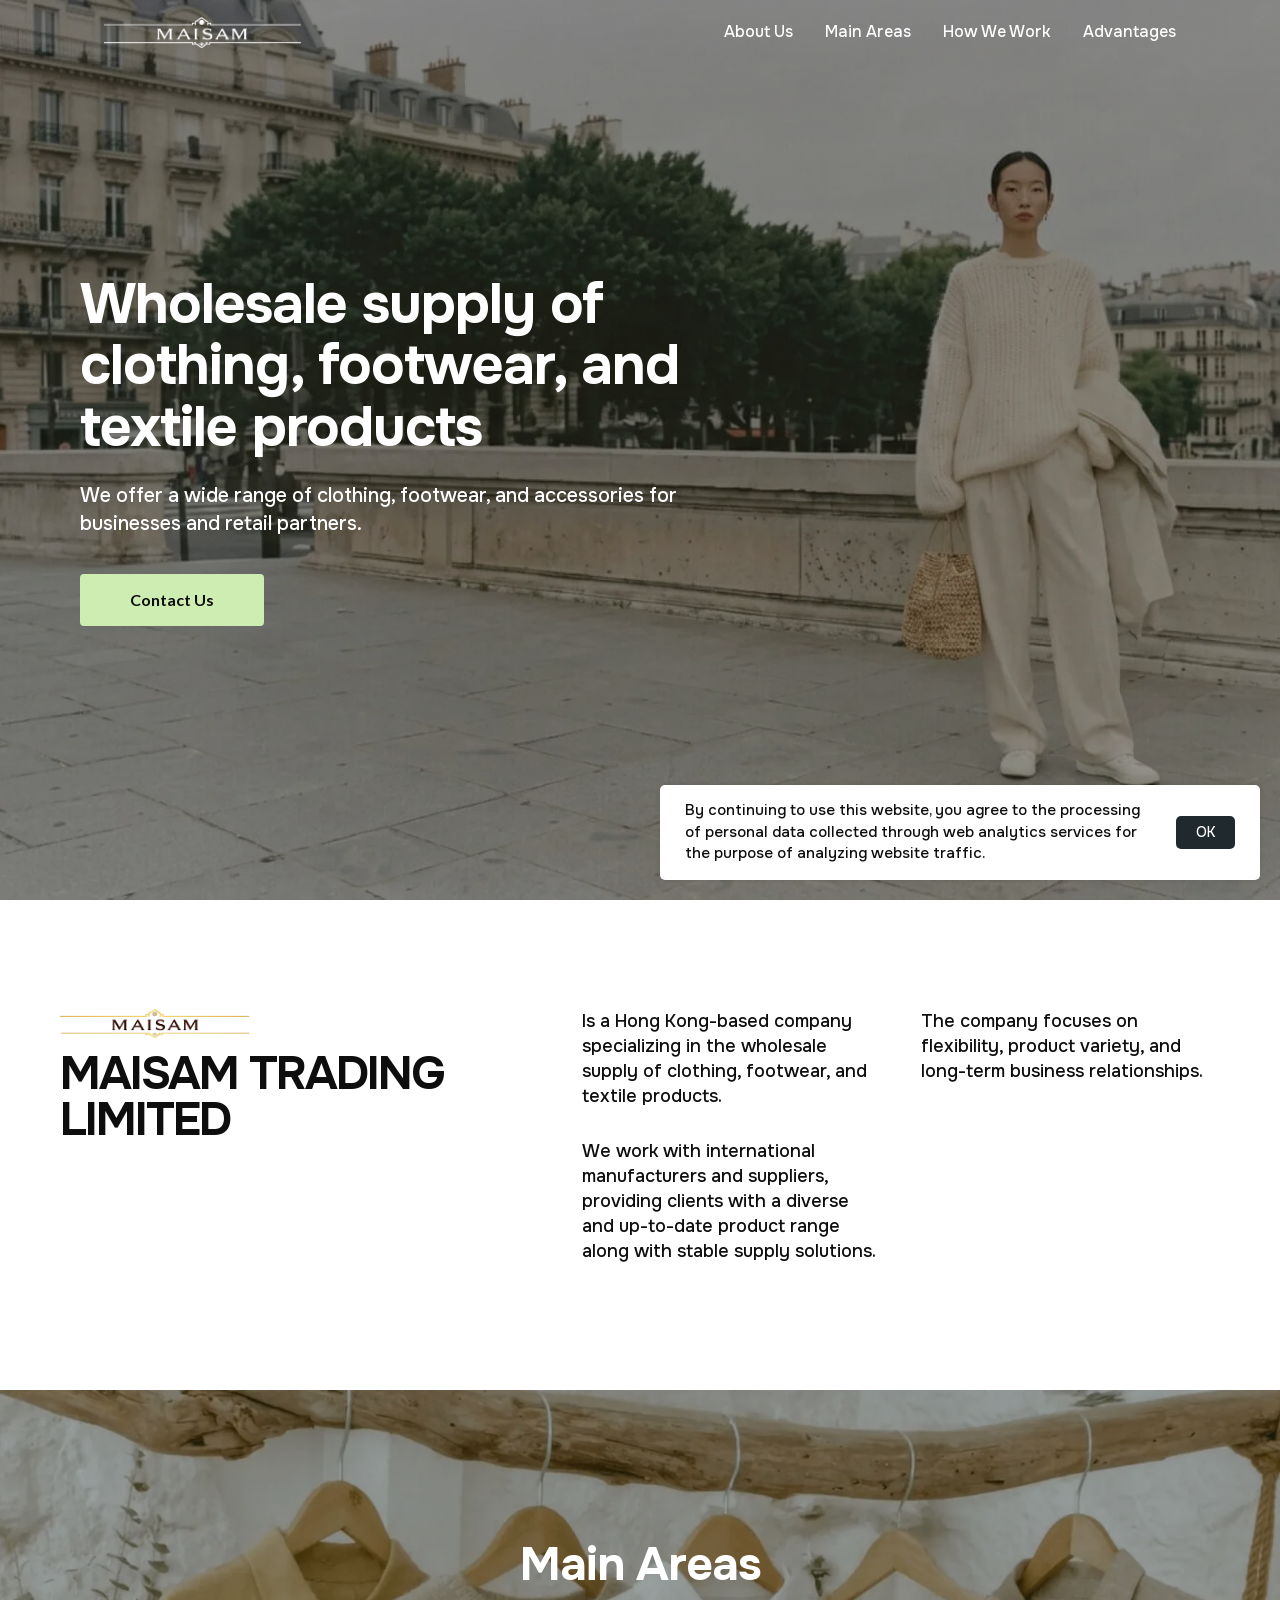
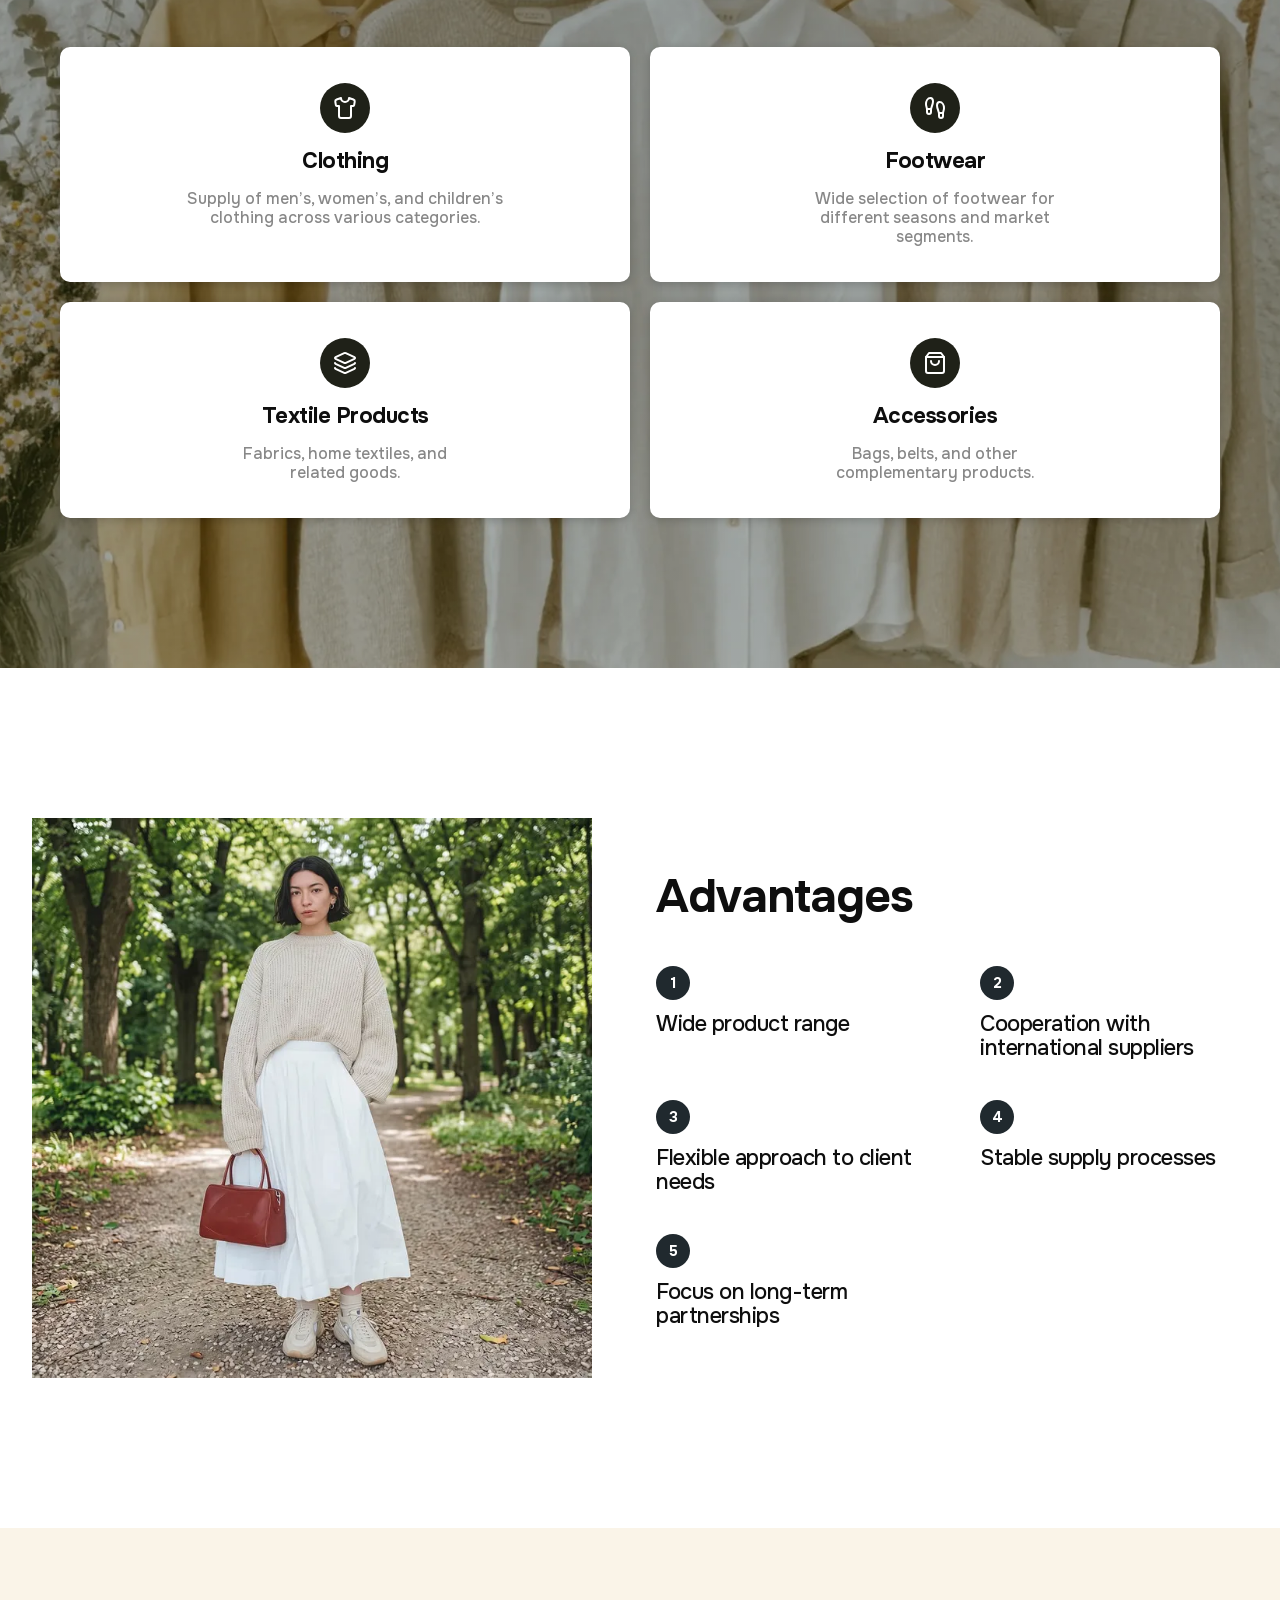
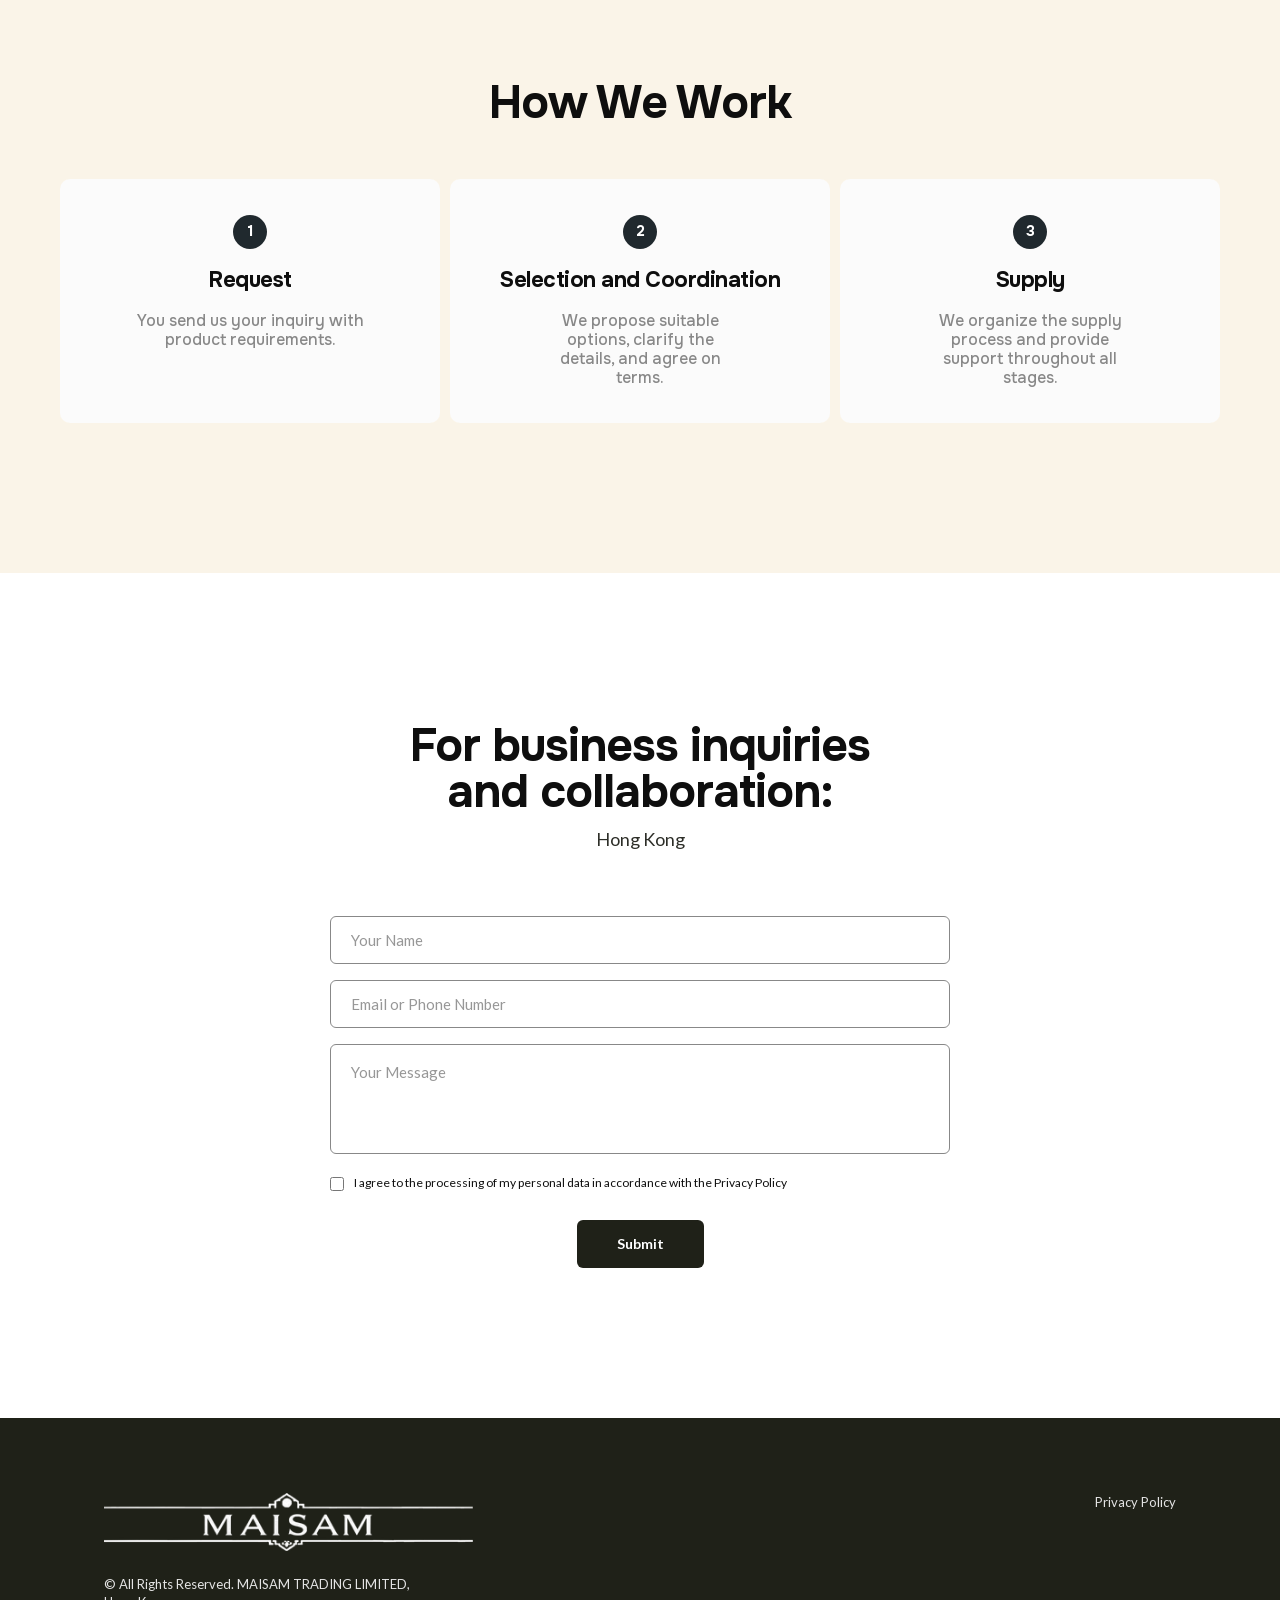
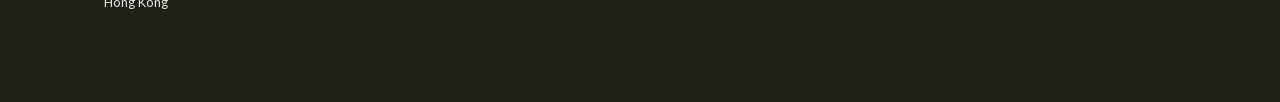
==== commit a0c403c1: "Deploy Maisam website" ====
--- a/index.html
+++ b/index.html
@@ -1,2 +1,2 @@
-<!DOCTYPE html><!--kJDqdzjFbzz1QKZrrCIj9--><html lang="en" class="__variable_4d9560 __variable_47a102"><head><meta charSet="utf-8"/><meta name="viewport" content="width=device-width, initial-scale=1"/><link rel="preload" href="/_next/static/media/4de1fea1a954a5b6-s.p.woff2" as="font" crossorigin="" type="font/woff2"/><link rel="preload" href="/_next/static/media/6d664cce900333ee-s.p.woff2" as="font" crossorigin="" type="font/woff2"/><link rel="preload" href="/_next/static/media/6e50af2f4c313e23-s.p.woff2" as="font" crossorigin="" type="font/woff2"/><link rel="preload" as="image" href="/logo.png"/><link rel="stylesheet" href="/_next/static/css/c334bf819589fb2f.css" data-precedence="next"/><link rel="preload" as="script" fetchPriority="low" href="/_next/static/chunks/webpack-44fa5e1c22cd8baa.js"/><script src="/_next/static/chunks/4bd1b696-c023c6e3521b1417.js" async=""></script><script src="/_next/static/chunks/255-aaafc19c72668c72.js" async=""></script><script src="/_next/static/chunks/main-app-dec2bbbfc10f2d67.js" async=""></script><script src="/_next/static/chunks/727-47b2d30f4c580289.js" async=""></script><script src="/_next/static/chunks/app/page-835d900ec923a799.js" async=""></script><meta name="next-size-adjust" content=""/><meta name="theme-color" content="#0e0e0e"/><title>MAISAM TRADING LIMITED — Wholesale Textile and Apparel Trading</title><meta name="description" content="Hong Kong-based company specializing in wholesale supply of clothing, footwear, textile products, and accessories to international markets."/><link rel="canonical" href="https://maisam.hk"/><meta property="og:title" content="MAISAM TRADING LIMITED — Wholesale Textile and Apparel Trading"/><meta property="og:description" content="Hong Kong-based company specializing in wholesale supply of clothing, footwear, textile products, and accessories to international markets."/><meta property="og:url" content="https://maisam.hk"/><meta property="og:image" content="https://maisam.hk/og.jpg"/><meta property="og:type" content="website"/><meta name="twitter:card" content="summary_large_image"/><meta name="twitter:title" content="MAISAM TRADING LIMITED — Wholesale Textile and Apparel Trading"/><meta name="twitter:description" content="Hong Kong-based company specializing in wholesale supply of clothing, footwear, textile products, and accessories to international markets."/><meta name="twitter:image" content="https://maisam.hk/og.jpg"/><link rel="icon" href="/favicon.ico" sizes="any"/><link rel="icon" href="/icon.png" type="image/png" sizes="32x32"/><link rel="apple-touch-icon" href="/apple-touch-icon.png" sizes="180x180"/><script src="/_next/static/chunks/polyfills-42372ed130431b0a.js" noModule=""></script></head><body class="font-body antialiased"><div hidden=""><!--$--><!--/$--></div><header class="fixed top-0 left-0 z-50 w-full transition-all duration-200 ease-out bg-transparent"><nav class="mx-auto flex h-16 max-w-[1200px] items-center justify-between px-5 md:px-16"><a class="flex items-center" aria-label="MAISAM" href="/"><img alt="MAISAM" width="407" height="64" decoding="async" data-nimg="1" class="h-[31px] w-auto" style="color:transparent" src="/logo.png"/></a><div class="hidden items-center gap-8 md:flex"><a class="font-heading text-[16px] font-normal text-ink-light transition-colors hover:text-cta" href="#about">About Us</a><a class="font-heading text-[16px] font-normal text-ink-light transition-colors hover:text-cta" href="#services">Main Areas</a><a class="font-heading text-[16px] font-normal text-ink-light transition-colors hover:text-cta" href="#how-we-work">How We Work</a><a class="font-heading text-[16px] font-normal text-ink-light transition-colors hover:text-cta" href="#why-us">Advantages</a></div><button class="-mr-3 rounded-lg p-3 text-ink-light transition-colors active:bg-white/5 md:hidden" aria-label="Open menu" aria-expanded="false" aria-controls="mobile-menu"><svg xmlns="http://www.w3.org/2000/svg" width="24" height="24" viewBox="0 0 24 24" fill="none" stroke="currentColor" stroke-width="2" stroke-linecap="round" stroke-linejoin="round" class="lucide lucide-menu" aria-hidden="true"><path d="M4 12h16"></path><path d="M4 18h16"></path><path d="M4 6h16"></path></svg></button></nav><div id="mobile-menu" aria-hidden="true" class="overflow-hidden bg-navy-950/95 backdrop-blur-[12px] transition-[max-height,opacity] duration-200 ease-out motion-reduce:transition-none md:hidden max-h-0 opacity-0"><div class="flex flex-col gap-1 px-5 pb-10 pt-2"><a tabindex="-1" class="-mx-2 block rounded-lg px-2 py-3 font-body text-[16px] font-medium text-ink-light transition-colors active:bg-white/5" href="#about">About Us</a><a tabindex="-1" class="-mx-2 block rounded-lg px-2 py-3 font-body text-[16px] font-medium text-ink-light transition-colors active:bg-white/5" href="#services">Main Areas</a><a tabindex="-1" class="-mx-2 block rounded-lg px-2 py-3 font-body text-[16px] font-medium text-ink-light transition-colors active:bg-white/5" href="#how-we-work">How We Work</a><a tabindex="-1" class="-mx-2 block rounded-lg px-2 py-3 font-body text-[16px] font-medium text-ink-light transition-colors active:bg-white/5" href="#why-us">Advantages</a><a tabindex="-1" class="mt-3 flex h-[52px] w-full items-center justify-center rounded-sm bg-cta font-body text-[16px] font-semibold text-navy-950 transition-all duration-200 ease-out hover:bg-cta-hover active:scale-[0.98]" href="#contacts">Contact Us</a></div></div></header><main><section id="hero" class="relative flex min-h-svh items-center overflow-hidden bg-navy-950"><div aria-hidden="true" class="absolute inset-0 bg-cover bg-right md:bg-center md:bg-fixed" style="background-image:url(&#x27;/hero.webp&#x27;)"></div><div aria-hidden="true" class="absolute inset-0" style="background:linear-gradient(rgba(0,0,0,0.4), rgba(0,0,0,0.3))"></div><div class="relative z-10 mx-auto w-full max-w-[1200px] px-5 py-16 md:px-10 md:py-24"><div class="hero-animate flex max-w-[660px] flex-col gap-6"><h1 class="font-heading text-[32px] font-bold leading-[39px] tracking-[-1px] text-ink-light md:text-[44px] md:leading-[1.1] md:tracking-[-0.01em] lg:text-[56px] lg:leading-[1.1] lg:tracking-[-1px]">Wholesale supply of clothing, footwear, and textile products</h1><p class="max-w-[600px] font-heading text-[16px] font-normal leading-[22px] text-ink-light md:text-[20px] md:font-normal md:leading-[1.4]">We offer a wide range of clothing, footwear, and accessories for businesses and retail partners.</p><div class="pt-3"><a class="inline-flex h-[52px] items-center justify-center rounded-sm bg-cta px-[50px] font-body text-[16px] font-semibold text-navy-950 transition-all duration-200 ease-out hover:scale-[1.02] hover:bg-cta-hover" href="#contacts">Contact Us</a></div></div></div><a aria-label="Scroll to next section" aria-hidden="false" tabindex="0" class="absolute inset-x-0 bottom-6 mx-auto w-fit text-cta/70 transition-opacity duration-300 hover:text-cta md:hidden animate-scroll-hint" href="#services"><svg xmlns="http://www.w3.org/2000/svg" width="28" height="28" viewBox="0 0 24 24" fill="none" stroke="currentColor" stroke-width="1.5" stroke-linecap="round" stroke-linejoin="round" class="lucide lucide-chevron-down" aria-hidden="true"><path d="m6 9 6 6 6-6"></path></svg></a></section><div class="sr-hidden sr-mobile-on"><section id="about" class="scroll-mt-[48px] bg-white md:min-h-[490px]"><div class="mx-auto max-w-[1280px] px-[18px] py-16 md:px-[60px] md:pt-[109px] md:pb-[100px]"><div class="grid grid-cols-1 gap-y-8 md:grid-cols-[1fr_299px_299px] md:items-start md:gap-x-[40px] md:gap-y-0"><div><img alt="" loading="lazy" width="228" height="35" decoding="async" data-nimg="1" class="mb-2 h-[18px] w-[120px] md:mb-[13px] md:h-[29px] md:w-[190px]" style="color:transparent" src="/about-emblem.png"/><h2 class="whitespace-nowrap font-heading text-[clamp(24px,7.7vw,30px)] font-bold leading-[1] tracking-[-2px] text-ink md:whitespace-normal md:text-[46px] md:leading-[46px]">MAISAM TRADING LIMITED</h2></div><div class="flex flex-col gap-[30px]"><p class="font-heading text-[15px] font-normal leading-[21px] text-ink md:text-[18px] md:leading-[25px]">Is a Hong Kong-based company specializing in the wholesale supply of clothing, footwear, and textile products.</p><p class="font-heading text-[15px] font-normal leading-[21px] text-ink md:text-[18px] md:leading-[25px]">We work with international manufacturers and suppliers, providing clients with a diverse and up-to-date product range along with stable supply solutions.</p></div><div class="flex flex-col gap-[30px]"><p class="font-heading text-[15px] font-normal leading-[21px] text-ink md:text-[18px] md:leading-[25px]">The company focuses on flexibility, product variety, and long-term business relationships.</p></div></div></div></section></div><div class="sr-hidden"><section id="services" class="relative scroll-mt-[48px] overflow-hidden bg-navy-950"><div aria-hidden="true" class="absolute inset-0 bg-cover bg-center" style="background-image:url(&#x27;/main-areas.webp&#x27;)"></div><div aria-hidden="true" class="absolute inset-0" style="background:linear-gradient(rgba(0,0,0,0.3), rgba(0,0,0,0.2))"></div><div class="relative z-10 mx-auto flex max-w-[1240px] flex-col gap-10 px-5 py-16 md:gap-14 md:px-10 md:py-[150px]"><h2 class="text-center font-heading text-[32px] font-bold leading-[1.1] tracking-[-1px] text-ink-light md:text-[46px] md:leading-[1.1]">Main Areas</h2><div class="grid grid-cols-1 gap-[10px] md:grid-cols-2 md:gap-5"><div class="flex h-full flex-col items-center gap-2.5 rounded-[10px] bg-surface-card px-[30px] py-[28px] text-center shadow-[0_2px_8px_rgba(0,0,0,0.18)] transition-all duration-300 ease-out hover:-translate-y-0.5 hover:shadow-[0_6px_16px_rgba(0,0,0,0.22)] md:gap-4 md:px-20 md:py-9"><span class="inline-flex h-[50px] w-[50px] items-center justify-center rounded-full bg-navy-800"><svg xmlns="http://www.w3.org/2000/svg" width="24" height="24" viewBox="0 0 24 24" fill="none" stroke="currentColor" stroke-width="2" stroke-linecap="round" stroke-linejoin="round" class="lucide lucide-shirt text-ink-light" aria-hidden="true"><path d="M20.38 3.46 16 2a4 4 0 0 1-8 0L3.62 3.46a2 2 0 0 0-1.34 2.23l.58 3.47a1 1 0 0 0 .99.84H6v10c0 1.1.9 2 2 2h8a2 2 0 0 0 2-2V10h2.15a1 1 0 0 0 .99-.84l.58-3.47a2 2 0 0 0-1.34-2.23z"></path></svg></span><h3 class="font-heading text-[18px] font-bold leading-[20px] tracking-[-0.5px] text-ink md:text-[22px] md:leading-[1.1]">Clothing</h3><p class="max-w-[293px] font-heading text-[14px] font-normal leading-[17px] text-navy-400 md:text-[16px] md:leading-[19px]" style="max-width:320px">Supply of men’s, women’s, and children’s clothing across various categories.</p></div><div class="flex h-full flex-col items-center gap-2.5 rounded-[10px] bg-surface-card px-[30px] py-[28px] text-center shadow-[0_2px_8px_rgba(0,0,0,0.18)] transition-all duration-300 ease-out hover:-translate-y-0.5 hover:shadow-[0_6px_16px_rgba(0,0,0,0.22)] md:gap-4 md:px-20 md:py-9"><span class="inline-flex h-[50px] w-[50px] items-center justify-center rounded-full bg-navy-800"><svg xmlns="http://www.w3.org/2000/svg" width="24" height="24" viewBox="0 0 24 24" fill="none" stroke="currentColor" stroke-width="2" stroke-linecap="round" stroke-linejoin="round" class="lucide lucide-footprints text-ink-light" aria-hidden="true"><path d="M4 16v-2.38C4 11.5 2.97 10.5 3 8c.03-2.72 1.49-6 4.5-6C9.37 2 10 3.8 10 5.5c0 3.11-2 5.66-2 8.68V16a2 2 0 1 1-4 0Z"></path><path d="M20 20v-2.38c0-2.12 1.03-3.12 1-5.62-.03-2.72-1.49-6-4.5-6C14.63 6 14 7.8 14 9.5c0 3.11 2 5.66 2 8.68V20a2 2 0 1 0 4 0Z"></path><path d="M16 17h4"></path><path d="M4 13h4"></path></svg></span><h3 class="font-heading text-[18px] font-bold leading-[20px] tracking-[-0.5px] text-ink md:text-[22px] md:leading-[1.1]">Footwear</h3><p class="max-w-[293px] font-heading text-[14px] font-normal leading-[17px] text-navy-400 md:text-[16px] md:leading-[19px]" style="max-width:306px">Wide selection of footwear for different seasons and market segments.</p></div><div class="flex h-full flex-col items-center gap-2.5 rounded-[10px] bg-surface-card px-[30px] py-[28px] text-center shadow-[0_2px_8px_rgba(0,0,0,0.18)] transition-all duration-300 ease-out hover:-translate-y-0.5 hover:shadow-[0_6px_16px_rgba(0,0,0,0.22)] md:gap-4 md:px-20 md:py-9"><span class="inline-flex h-[50px] w-[50px] items-center justify-center rounded-full bg-navy-800"><svg xmlns="http://www.w3.org/2000/svg" width="24" height="24" viewBox="0 0 24 24" fill="none" stroke="currentColor" stroke-width="2" stroke-linecap="round" stroke-linejoin="round" class="lucide lucide-layers text-ink-light" aria-hidden="true"><path d="M12.83 2.18a2 2 0 0 0-1.66 0L2.6 6.08a1 1 0 0 0 0 1.83l8.58 3.91a2 2 0 0 0 1.66 0l8.58-3.9a1 1 0 0 0 0-1.83z"></path><path d="M2 12a1 1 0 0 0 .58.91l8.6 3.91a2 2 0 0 0 1.65 0l8.58-3.9A1 1 0 0 0 22 12"></path><path d="M2 17a1 1 0 0 0 .58.91l8.6 3.91a2 2 0 0 0 1.65 0l8.58-3.9A1 1 0 0 0 22 17"></path></svg></span><h3 class="font-heading text-[18px] font-bold leading-[20px] tracking-[-0.5px] text-ink md:text-[22px] md:leading-[1.1]">Textile Products</h3><p class="max-w-[293px] font-heading text-[14px] font-normal leading-[17px] text-navy-400 md:text-[16px] md:leading-[19px]" style="max-width:256px">Fabrics, home textiles, and related goods.</p></div><div class="flex h-full flex-col items-center gap-2.5 rounded-[10px] bg-surface-card px-[30px] py-[28px] text-center shadow-[0_2px_8px_rgba(0,0,0,0.18)] transition-all duration-300 ease-out hover:-translate-y-0.5 hover:shadow-[0_6px_16px_rgba(0,0,0,0.22)] md:gap-4 md:px-20 md:py-9"><span class="inline-flex h-[50px] w-[50px] items-center justify-center rounded-full bg-navy-800"><svg xmlns="http://www.w3.org/2000/svg" width="24" height="24" viewBox="0 0 24 24" fill="none" stroke="currentColor" stroke-width="2" stroke-linecap="round" stroke-linejoin="round" class="lucide lucide-shopping-bag text-ink-light" aria-hidden="true"><path d="M6 2 3 6v14a2 2 0 0 0 2 2h14a2 2 0 0 0 2-2V6l-3-4Z"></path><path d="M3 6h18"></path><path d="M16 10a4 4 0 0 1-8 0"></path></svg></span><h3 class="font-heading text-[18px] font-bold leading-[20px] tracking-[-0.5px] text-ink md:text-[22px] md:leading-[1.1]">Accessories</h3><p class="max-w-[293px] font-heading text-[14px] font-normal leading-[17px] text-navy-400 md:text-[16px] md:leading-[19px]" style="max-width:248px">Bags, belts, and other complementary products.</p></div></div></div></section></div><div class="sr-hidden"><section id="why-us" class="scroll-mt-[48px] bg-surface-card"><div class="mx-auto max-w-[1320px] py-0 md:max-w-[1320px] md:px-8 md:py-[150px] xl:py-[150px]"><div class="grid grid-cols-1 gap-6 lg:grid-cols-[560px_minmax(0,1fr)] lg:gap-16"><div aria-hidden="true" class="order-2 block aspect-square w-full bg-cover bg-center lg:order-1 lg:h-[560px] lg:w-[560px] lg:flex-shrink-0" style="background-image:url(&#x27;/advantages.webp&#x27;)"></div><div class="order-1 flex flex-col gap-8 px-5 pt-12 md:gap-10 md:px-0 md:pt-0 lg:order-2 lg:justify-center"><h2 class="font-heading text-[30px] font-bold leading-[38px] tracking-[-1px] text-ink md:text-[42px] md:leading-[58px] lg:text-[46px]">Advantages</h2><div class="grid grid-cols-2 gap-x-6 gap-y-7 md:gap-x-14 md:gap-y-10"><div class="flex flex-col gap-3"><span class="inline-flex h-[34px] w-[34px] items-center justify-center rounded-full bg-ink-strong font-heading text-[15px] font-bold text-ink-light">1</span><h3 class="font-heading text-[16px] font-medium leading-[18px] tracking-[-0.5px] text-ink md:max-w-[260px] md:text-[22px] md:leading-[24px]">Wide product range</h3></div><div class="flex flex-col gap-3"><span class="inline-flex h-[34px] w-[34px] items-center justify-center rounded-full bg-ink-strong font-heading text-[15px] font-bold text-ink-light">2</span><h3 class="font-heading text-[16px] font-medium leading-[18px] tracking-[-0.5px] text-ink md:max-w-[260px] md:text-[22px] md:leading-[24px]">Cooperation with international suppliers</h3></div><div class="flex flex-col gap-3"><span class="inline-flex h-[34px] w-[34px] items-center justify-center rounded-full bg-ink-strong font-heading text-[15px] font-bold text-ink-light">3</span><h3 class="font-heading text-[16px] font-medium leading-[18px] tracking-[-0.5px] text-ink md:max-w-[260px] md:text-[22px] md:leading-[24px]">Flexible approach to client needs</h3></div><div class="flex flex-col gap-3"><span class="inline-flex h-[34px] w-[34px] items-center justify-center rounded-full bg-ink-strong font-heading text-[15px] font-bold text-ink-light">4</span><h3 class="font-heading text-[16px] font-medium leading-[18px] tracking-[-0.5px] text-ink md:max-w-[260px] md:text-[22px] md:leading-[24px]">Stable supply processes</h3></div><div class="flex flex-col gap-3"><span class="inline-flex h-[34px] w-[34px] items-center justify-center rounded-full bg-ink-strong font-heading text-[15px] font-bold text-ink-light">5</span><h3 class="font-heading text-[16px] font-medium leading-[18px] tracking-[-0.5px] text-ink md:max-w-[260px] md:text-[22px] md:leading-[24px]">Focus on long-term partnerships</h3></div></div></div></div></div></section></div><div class="sr-hidden"><section id="how-we-work" class="scroll-mt-[48px] bg-surface-warm"><div class="mx-auto max-w-[1280px] px-5 py-12 md:px-[60px] md:py-[150px]"><h2 class="text-left font-heading text-[32px] font-bold leading-[1.1] tracking-[-1px] text-ink md:text-center md:text-[46px] md:leading-[1.1]">How We Work</h2><div class="mt-8 grid grid-cols-1 gap-[10px] md:mt-[50px] md:grid-cols-3 md:gap-[10px]"><div class="flex w-full flex-col items-center gap-2.5 rounded-[10px] bg-[#fbfbfb] px-[30px] py-[28px] text-center md:w-auto md:gap-4 md:px-[44px] md:py-9"><span class="inline-flex h-[34px] w-[34px] items-center justify-center rounded-full bg-ink-strong font-heading text-[15px] font-bold text-ink-light">1</span><h3 class="whitespace-nowrap font-heading text-[18px] font-bold leading-[24px] tracking-[-0.5px] text-ink md:text-[22px] md:leading-[30px]">Request</h3><p class="max-w-[220px] font-heading text-[14px] font-normal leading-[17px] text-navy-400 md:text-[16px] md:leading-[19px]" style="max-width:242px">You send us your inquiry with product requirements.</p></div><div class="flex w-full flex-col items-center gap-2.5 rounded-[10px] bg-[#fbfbfb] px-[30px] py-[28px] text-center md:w-auto md:gap-4 md:px-[44px] md:py-9"><span class="inline-flex h-[34px] w-[34px] items-center justify-center rounded-full bg-ink-strong font-heading text-[15px] font-bold text-ink-light">2</span><h3 class="whitespace-nowrap font-heading text-[18px] font-bold leading-[24px] tracking-[-0.5px] text-ink md:text-[22px] md:leading-[30px]">Selection and Coordination</h3><p class="max-w-[220px] font-heading text-[14px] font-normal leading-[17px] text-navy-400 md:text-[16px] md:leading-[19px]" style="max-width:200px">We propose suitable options, clarify the details, and agree on terms.</p></div><div class="flex w-full flex-col items-center gap-2.5 rounded-[10px] bg-[#fbfbfb] px-[30px] py-[28px] text-center md:w-auto md:gap-4 md:px-[44px] md:py-9"><span class="inline-flex h-[34px] w-[34px] items-center justify-center rounded-full bg-ink-strong font-heading text-[15px] font-bold text-ink-light">3</span><h3 class="whitespace-nowrap font-heading text-[18px] font-bold leading-[24px] tracking-[-0.5px] text-ink md:text-[22px] md:leading-[30px]">Supply</h3><p class="max-w-[220px] font-heading text-[14px] font-normal leading-[17px] text-navy-400 md:text-[16px] md:leading-[19px]" style="max-width:222px">We organize the supply process and provide support throughout all stages.</p></div></div></div></section></div><div class="sr-hidden"><section id="contacts" class="scroll-mt-[48px] bg-white"><div class="mx-auto flex max-w-[1200px] flex-col gap-12 px-5 py-20 md:gap-10 md:px-16 md:py-[150px] xl:gap-12"><div class="flex flex-col items-center gap-3 text-center"><h2 class="max-w-[380px] font-heading text-[32px] font-bold leading-[1] tracking-[-1px] text-ink md:max-w-[540px] md:text-[40px] lg:text-[46px]">For business inquiries and collaboration:</h2><p class="font-body text-[18px] leading-[1.4] text-ink-muted md:text-[18px]">Email: <a href="mailto:finance@maisam.space" class="hover:text-navy-600">finance@maisam.space</a><br/>Hong Kong</p></div><div class="mx-auto w-full max-w-[620px] pt-4"><form noValidate="" class="flex flex-col gap-4"><input type="hidden" name="access_key" value="307713c4-1386-4c63-a2a7-f2351ab17315"/><input type="hidden" name="subject" value="New inquiry from the MAISAM website"/><input type="checkbox" class="hidden" tabindex="-1" autoComplete="off" aria-hidden="true" name="botcheck"/><div class="flex flex-col"><input id="name" type="text" aria-label="Your Name" placeholder="Your Name" required="" class="w-full rounded-[3px] border bg-transparent px-5 font-body text-[16px] text-ink placeholder:text-ink-faint focus:outline-none md:rounded-md md:px-5 md:text-[15px] border-navy-400 focus:border-ink/40 h-[60px] md:h-12" name="name"/></div><div class="flex flex-col"><input id="contact" type="text" aria-label="Email or Phone Number" placeholder="Email or Phone Number" required="" class="w-full rounded-[3px] border bg-transparent px-5 font-body text-[16px] text-ink placeholder:text-ink-faint focus:outline-none md:rounded-md md:px-5 md:text-[15px] border-navy-400 focus:border-ink/40 h-[60px] md:h-12" name="contact"/></div><div class="flex flex-col"><textarea id="message" name="message" aria-label="Your Message" placeholder="Your Message" rows="4" class="w-full rounded-[3px] border bg-transparent px-5 font-body text-[16px] text-ink placeholder:text-ink-faint focus:outline-none md:rounded-md md:px-5 md:text-[15px] border-navy-400 focus:border-ink/40 h-[120px] resize-none py-4 md:h-[110px]"></textarea></div><div class="flex flex-col"><label class="flex items-start gap-2.5 pt-1 text-left"><input type="checkbox" required="" class="mt-[3px] h-[14px] w-[14px] accent-ink" name="agree"/><span class="font-body text-[12px] leading-[1.5] text-ink">I agree to the processing of my personal data in accordance with the Privacy Policy</span></label></div><div class="flex justify-center pt-3"><button type="submit" class="inline-flex h-[60px] w-full items-center justify-center rounded-[3px] bg-navy-800 px-10 font-body text-[16px] font-semibold text-ink-light transition-colors hover:opacity-90 md:h-12 md:w-auto md:rounded-md md:text-[14px]">Submit</button></div></form></div></div></section></div></main><footer class="bg-navy-800"><div class="mx-auto flex max-w-[1200px] flex-col items-center gap-6 px-5 py-12 text-center md:flex-row md:items-start md:justify-between md:gap-12 md:px-16 md:pt-[75px] md:pb-[90px] md:text-left"><div class="flex flex-col items-center gap-5 md:items-start md:gap-6"><img alt="MAISAM" loading="lazy" width="407" height="64" decoding="async" data-nimg="1" class="h-[58px] w-auto" style="color:transparent" src="/logo.png"/><p class="max-w-[335px] whitespace-pre-line font-body text-[12px] text-[#fbfbfb] md:text-[13px] md:text-ink-light-muted" style="line-height:18.6px">© All Rights Reserved. MAISAM TRADING LIMITED,
-Hong Kong</p></div><div class="flex flex-col items-center gap-2 md:items-end md:gap-3"><a href="mailto:finance@maisam.space" class="font-body text-[12px] text-[#fbfbfb] hover:text-cta md:text-[13px] md:text-ink-light">finance@maisam.space</a><span class="font-body text-[12px] text-[#fbfbfb] md:text-[13px] md:text-ink-light-muted">Privacy Policy</span></div></div></footer><!--$--><!--/$--><script src="/_next/static/chunks/webpack-44fa5e1c22cd8baa.js" id="_R_" async=""></script><script>(self.__next_f=self.__next_f||[]).push([0])</script><script>self.__next_f.push([1,"1:\"$Sreact.fragment\"\n2:I[9766,[],\"\"]\n3:I[8924,[],\"\"]\n4:I[1149,[\"727\",\"static/chunks/727-47b2d30f4c580289.js\",\"974\",\"static/chunks/app/page-835d900ec923a799.js\"],\"NavBar\"]\n5:I[2619,[\"727\",\"static/chunks/727-47b2d30f4c580289.js\",\"974\",\"static/chunks/app/page-835d900ec923a799.js\"],\"\"]\n6:I[8854,[\"727\",\"static/chunks/727-47b2d30f4c580289.js\",\"974\",\"static/chunks/app/page-835d900ec923a799.js\"],\"HeroScrollHint\"]\n7:I[6985,[\"727\",\"static/chunks/727-47b2d30f4c580289.js\",\"974\",\"static/chunks/app/page-835d900ec923a799.js\"],\"ScrollReveal\"]\n8:I[1356,[\"727\",\"static/chunks/727-47b2d30f4c580289.js\",\"974\",\"static/chunks/app/page-835d900ec923a799.js\"],\"Image\"]\n14:I[7150,[],\"\"]\n:HL[\"/_next/static/media/4de1fea1a954a5b6-s.p.woff2\",\"font\",{\"crossOrigin\":\"\",\"type\":\"font/woff2\"}]\n:HL[\"/_next/static/media/6d664cce900333ee-s.p.woff2\",\"font\",{\"crossOrigin\":\"\",\"type\":\"font/woff2\"}]\n:HL[\"/_next/static/media/6e50af2f4c313e23-s.p.woff2\",\"font\",{\"crossOrigin\":\"\",\"type\":\"font/woff2\"}]\n:HL[\"/_next/static/css/c334bf819589fb2f.css\",\"style\"]\n"])</script><script>self.__next_f.push([1,"0:{\"P\":null,\"b\":\"kJDqdzjFbzz1QKZrrCIj9\",\"p\":\"\",\"c\":[\"\",\"\"],\"i\":false,\"f\":[[[\"\",{\"children\":[\"__PAGE__\",{}]},\"$undefined\",\"$undefined\",true],[\"\",[\"$\",\"$1\",\"c\",{\"children\":[[[\"$\",\"link\",\"0\",{\"rel\":\"stylesheet\",\"href\":\"/_next/static/css/c334bf819589fb2f.css\",\"precedence\":\"next\",\"crossOrigin\":\"$undefined\",\"nonce\":\"$undefined\"}]],[\"$\",\"html\",null,{\"lang\":\"en\",\"className\":\"__variable_4d9560 __variable_47a102\",\"children\":[\"$\",\"body\",null,{\"className\":\"font-body antialiased\",\"children\":[\"$\",\"$L2\",null,{\"parallelRouterKey\":\"children\",\"error\":\"$undefined\",\"errorStyles\":\"$undefined\",\"errorScripts\":\"$undefined\",\"template\":[\"$\",\"$L3\",null,{}],\"templateStyles\":\"$undefined\",\"templateScripts\":\"$undefined\",\"notFound\":[[[\"$\",\"title\",null,{\"children\":\"404: This page could not be found.\"}],[\"$\",\"div\",null,{\"style\":{\"fontFamily\":\"system-ui,\\\"Segoe UI\\\",Roboto,Helvetica,Arial,sans-serif,\\\"Apple Color Emoji\\\",\\\"Segoe UI Emoji\\\"\",\"height\":\"100vh\",\"textAlign\":\"center\",\"display\":\"flex\",\"flexDirection\":\"column\",\"alignItems\":\"center\",\"justifyContent\":\"center\"},\"children\":[\"$\",\"div\",null,{\"children\":[[\"$\",\"style\",null,{\"dangerouslySetInnerHTML\":{\"__html\":\"body{color:#000;background:#fff;margin:0}.next-error-h1{border-right:1px solid rgba(0,0,0,.3)}@media (prefers-color-scheme:dark){body{color:#fff;background:#000}.next-error-h1{border-right:1px solid rgba(255,255,255,.3)}}\"}}],[\"$\",\"h1\",null,{\"className\":\"next-error-h1\",\"style\":{\"display\":\"inline-block\",\"margin\":\"0 20px 0 0\",\"padding\":\"0 23px 0 0\",\"fontSize\":24,\"fontWeight\":500,\"verticalAlign\":\"top\",\"lineHeight\":\"49px\"},\"children\":404}],[\"$\",\"div\",null,{\"style\":{\"display\":\"inline-block\"},\"children\":[\"$\",\"h2\",null,{\"style\":{\"fontSize\":14,\"fontWeight\":400,\"lineHeight\":\"49px\",\"margin\":0},\"children\":\"This page could not be found.\"}]}]]}]}]],[]],\"forbidden\":\"$undefined\",\"unauthorized\":\"$undefined\"}]}]}]]}],{\"children\":[\"__PAGE__\",[\"$\",\"$1\",\"c\",{\"children\":[[[\"$\",\"$L4\",null,{\"brand\":\"MAISAM\",\"logoSrc\":\"/logo.png\",\"links\":[{\"label\":\"About Us\",\"href\":\"#about\"},{\"label\":\"Main Areas\",\"href\":\"#services\"},{\"label\":\"How We Work\",\"href\":\"#how-we-work\"},{\"label\":\"Advantages\",\"href\":\"#why-us\"}],\"ctaLabel\":\"Contact Us\",\"ctaHref\":\"#contacts\"}],[\"$\",\"main\",null,{\"children\":[[\"$\",\"section\",null,{\"id\":\"hero\",\"className\":\"relative flex min-h-svh items-center overflow-hidden bg-navy-950\",\"children\":[[\"$\",\"div\",null,{\"aria-hidden\":true,\"className\":\"absolute inset-0 bg-cover bg-right md:bg-center md:bg-fixed\",\"style\":{\"backgroundImage\":\"url('/hero.webp')\"}}],[\"$\",\"div\",null,{\"aria-hidden\":true,\"className\":\"absolute inset-0\",\"style\":{\"background\":\"linear-gradient(rgba(0,0,0,0.4), rgba(0,0,0,0.3))\"}}],[\"$\",\"div\",null,{\"className\":\"relative z-10 mx-auto w-full max-w-[1200px] px-5 py-16 md:px-10 md:py-24\",\"children\":[\"$\",\"div\",null,{\"className\":\"hero-animate flex max-w-[660px] flex-col gap-6\",\"children\":[[\"$\",\"h1\",null,{\"className\":\"font-heading text-[32px] font-bold leading-[39px] tracking-[-1px] text-ink-light md:text-[44px] md:leading-[1.1] md:tracking-[-0.01em] lg:text-[56px] lg:leading-[1.1] lg:tracking-[-1px]\",\"children\":\"Wholesale supply of clothing, footwear, and textile products\"}],[\"$\",\"p\",null,{\"className\":\"max-w-[600px] font-heading text-[16px] font-normal leading-[22px] text-ink-light md:text-[20px] md:font-normal md:leading-[1.4]\",\"children\":\"We offer a wide range of clothing, footwear, and accessories for businesses and retail partners.\"}],[\"$\",\"div\",null,{\"className\":\"pt-3\",\"children\":[\"$\",\"$L5\",null,{\"href\":\"#contacts\",\"className\":\"inline-flex h-[52px] items-center justify-center rounded-sm bg-cta px-[50px] font-body text-[16px] font-semibold text-navy-950 transition-all duration-200 ease-out hover:scale-[1.02] hover:bg-cta-hover\",\"children\":\"Contact Us\"}]}]]}]}],[\"$\",\"$L6\",null,{}]]}],[\"$\",\"$L7\",null,{\"className\":\"sr-mobile-on\",\"children\":[\"$\",\"section\",null,{\"id\":\"about\",\"className\":\"scroll-mt-[48px] bg-white md:min-h-[490px]\",\"children\":[\"$\",\"div\",null,{\"className\":\"mx-auto max-w-[1280px] px-[18px] py-16 md:px-[60px] md:pt-[109px] md:pb-[100px]\",\"children\":[\"$\",\"div\",null,{\"className\":\"grid grid-cols-1 gap-y-8 md:grid-cols-[1fr_299px_299px] md:items-start md:gap-x-[40px] md:gap-y-0\",\"children\":[[\"$\",\"div\",null,{\"children\":[[\"$\",\"$L8\",null,{\"src\":\"/about-emblem.png\",\"alt\":\"\",\"width\":228,\"height\":35,\"className\":\"mb-2 h-[18px] w-[120px] md:mb-[13px] md:h-[29px] md:w-[190px]\"}],\"$L9\"]}],\"$La\",\"$Lb\"]}]}]}]}],\"$Lc\",\"$Ld\",\"$Le\",\"$Lf\"]}],\"$L10\",\"$L11\"],null,\"$L12\"]}],{},null,false]},null,false],\"$L13\",false]],\"m\":\"$undefined\",\"G\":[\"$14\",[]],\"s\":false,\"S\":true}\n"])</script><script>self.__next_f.push([1,"19:I[6986,[\"727\",\"static/chunks/727-47b2d30f4c580289.js\",\"974\",\"static/chunks/app/page-835d900ec923a799.js\"],\"ContactsSection\"]\n1a:I[5055,[\"727\",\"static/chunks/727-47b2d30f4c580289.js\",\"974\",\"static/chunks/app/page-835d900ec923a799.js\"],\"CookieBanner\"]\n1b:I[4431,[],\"OutletBoundary\"]\n1d:I[5278,[],\"AsyncMetadataOutlet\"]\n1f:I[4431,[],\"ViewportBoundary\"]\n21:I[4431,[],\"MetadataBoundary\"]\n22:\"$Sreact.suspense\"\n9:[\"$\",\"h2\",null,{\"className\":\"whitespace-nowrap font-heading text-[clamp(24px,7.7vw,30px)] font-bold leading-[1] tracking-[-2px] text-ink md:whitespace-normal md:text-[46px] md:leading-[46px]\",\"children\":\"MAISAM TRADING LIMITED\"}]\na:[\"$\",\"div\",null,{\"className\":\"flex flex-col gap-[30px]\",\"children\":[[\"$\",\"p\",null,{\"className\":\"font-heading text-[15px] font-normal leading-[21px] text-ink md:text-[18px] md:leading-[25px]\",\"children\":\"Is a Hong Kong-based company specializing in the wholesale supply of clothing, footwear, and textile products.\"}],[\"$\",\"p\",null,{\"className\":\"font-heading text-[15px] font-normal leading-[21px] text-ink md:text-[18px] md:leading-[25px]\",\"children\":\"We work with international manufacturers and suppliers, providing clients with a diverse and up-to-date product range along with stable supply solutions.\"}]]}]\nb:[\"$\",\"div\",null,{\"className\":\"flex flex-col gap-[30px]\",\"children\":[\"$\",\"p\",null,{\"className\":\"font-heading text-[15px] font-normal leading-[21px] text-ink md:text-[18px] md:leading-[25px]\",\"children\":\"The company focuses on flexibility, product variety, and long-term business relationships.\"}]}]\n"])</script><script>self.__next_f.push([1,"c:[\"$\",\"$L7\",null,{\"children\":[\"$\",\"section\",null,{\"id\":\"services\",\"className\":\"relative scroll-mt-[48px] overflow-hidden bg-navy-950\",\"children\":[[\"$\",\"div\",null,{\"aria-hidden\":true,\"className\":\"absolute inset-0 bg-cover bg-center\",\"style\":{\"backgroundImage\":\"url('/main-areas.webp')\"}}],[\"$\",\"div\",null,{\"aria-hidden\":true,\"className\":\"absolute inset-0\",\"style\":{\"background\":\"linear-gradient(rgba(0,0,0,0.3), rgba(0,0,0,0.2))\"}}],[\"$\",\"div\",null,{\"className\":\"relative z-10 mx-auto flex max-w-[1240px] flex-col gap-10 px-5 py-16 md:gap-14 md:px-10 md:py-[150px]\",\"children\":[[\"$\",\"h2\",null,{\"className\":\"text-center font-heading text-[32px] font-bold leading-[1.1] tracking-[-1px] text-ink-light md:text-[46px] md:leading-[1.1]\",\"children\":\"Main Areas\"}],[\"$\",\"div\",null,{\"className\":\"grid grid-cols-1 gap-[10px] md:grid-cols-2 md:gap-5\",\"children\":[[\"$\",\"div\",\"Clothing\",{\"className\":\"flex h-full flex-col items-center gap-2.5 rounded-[10px] bg-surface-card px-[30px] py-[28px] text-center shadow-[0_2px_8px_rgba(0,0,0,0.18)] transition-all duration-300 ease-out hover:-translate-y-0.5 hover:shadow-[0_6px_16px_rgba(0,0,0,0.22)] md:gap-4 md:px-20 md:py-9\",\"children\":[[\"$\",\"span\",null,{\"className\":\"inline-flex h-[50px] w-[50px] items-center justify-center rounded-full bg-navy-800\",\"children\":[\"$\",\"svg\",null,{\"ref\":\"$undefined\",\"xmlns\":\"http://www.w3.org/2000/svg\",\"width\":24,\"height\":24,\"viewBox\":\"0 0 24 24\",\"fill\":\"none\",\"stroke\":\"currentColor\",\"strokeWidth\":2,\"strokeLinecap\":\"round\",\"strokeLinejoin\":\"round\",\"className\":\"lucide lucide-shirt text-ink-light\",\"aria-hidden\":\"true\",\"children\":[[\"$\",\"path\",\"1wgbhj\",{\"d\":\"M20.38 3.46 16 2a4 4 0 0 1-8 0L3.62 3.46a2 2 0 0 0-1.34 2.23l.58 3.47a1 1 0 0 0 .99.84H6v10c0 1.1.9 2 2 2h8a2 2 0 0 0 2-2V10h2.15a1 1 0 0 0 .99-.84l.58-3.47a2 2 0 0 0-1.34-2.23z\"}],\"$undefined\"]}]}],[\"$\",\"h3\",null,{\"className\":\"font-heading text-[18px] font-bold leading-[20px] tracking-[-0.5px] text-ink md:text-[22px] md:leading-[1.1]\",\"children\":\"Clothing\"}],[\"$\",\"p\",null,{\"className\":\"max-w-[293px] font-heading text-[14px] font-normal leading-[17px] text-navy-400 md:text-[16px] md:leading-[19px]\",\"style\":{\"maxWidth\":\"320px\"},\"children\":\"Supply of men’s, women’s, and children’s clothing across various categories.\"}]]}],[\"$\",\"div\",\"Footwear\",{\"className\":\"flex h-full flex-col items-center gap-2.5 rounded-[10px] bg-surface-card px-[30px] py-[28px] text-center shadow-[0_2px_8px_rgba(0,0,0,0.18)] transition-all duration-300 ease-out hover:-translate-y-0.5 hover:shadow-[0_6px_16px_rgba(0,0,0,0.22)] md:gap-4 md:px-20 md:py-9\",\"children\":[[\"$\",\"span\",null,{\"className\":\"inline-flex h-[50px] w-[50px] items-center justify-center rounded-full bg-navy-800\",\"children\":[\"$\",\"svg\",null,{\"ref\":\"$undefined\",\"xmlns\":\"http://www.w3.org/2000/svg\",\"width\":24,\"height\":24,\"viewBox\":\"0 0 24 24\",\"fill\":\"none\",\"stroke\":\"currentColor\",\"strokeWidth\":2,\"strokeLinecap\":\"round\",\"strokeLinejoin\":\"round\",\"className\":\"lucide lucide-footprints text-ink-light\",\"aria-hidden\":\"true\",\"children\":[[\"$\",\"path\",\"1dudjm\",{\"d\":\"M4 16v-2.38C4 11.5 2.97 10.5 3 8c.03-2.72 1.49-6 4.5-6C9.37 2 10 3.8 10 5.5c0 3.11-2 5.66-2 8.68V16a2 2 0 1 1-4 0Z\"}],[\"$\",\"path\",\"l2t8xc\",{\"d\":\"M20 20v-2.38c0-2.12 1.03-3.12 1-5.62-.03-2.72-1.49-6-4.5-6C14.63 6 14 7.8 14 9.5c0 3.11 2 5.66 2 8.68V20a2 2 0 1 0 4 0Z\"}],[\"$\",\"path\",\"1dejxt\",{\"d\":\"M16 17h4\"}],[\"$\",\"path\",\"1bwh8b\",{\"d\":\"M4 13h4\"}],\"$undefined\"]}]}],[\"$\",\"h3\",null,{\"className\":\"font-heading text-[18px] font-bold leading-[20px] tracking-[-0.5px] text-ink md:text-[22px] md:leading-[1.1]\",\"children\":\"Footwear\"}],[\"$\",\"p\",null,{\"className\":\"max-w-[293px] font-heading text-[14px] font-normal leading-[17px] text-navy-400 md:text-[16px] md:leading-[19px]\",\"style\":{\"maxWidth\":\"306px\"},\"children\":\"Wide selection of footwear for different seasons and market segments.\"}]]}],[\"$\",\"div\",\"Textile Products\",{\"className\":\"flex h-full flex-col items-center gap-2.5 rounded-[10px] bg-surface-card px-[30px] py-[28px] text-center shadow-[0_2px_8px_rgba(0,0,0,0.18)] transition-all duration-300 ease-out hover:-translate-y-0.5 hover:shadow-[0_6px_16px_rgba(0,0,0,0.22)] md:gap-4 md:px-20 md:py-9\",\"children\":[\"$L15\",\"$L16\",\"$L17\"]}],\"$L18\"]}]]}]]}]}]\n"])</script><script>self.__next_f.push([1,"d:[\"$\",\"$L7\",null,{\"children\":[\"$\",\"section\",null,{\"id\":\"why-us\",\"className\":\"scroll-mt-[48px] bg-surface-card\",\"children\":[\"$\",\"div\",null,{\"className\":\"mx-auto max-w-[1320px] py-0 md:max-w-[1320px] md:px-8 md:py-[150px] xl:py-[150px]\",\"children\":[\"$\",\"div\",null,{\"className\":\"grid grid-cols-1 gap-6 lg:grid-cols-[560px_minmax(0,1fr)] lg:gap-16\",\"children\":[[\"$\",\"div\",null,{\"aria-hidden\":true,\"className\":\"order-2 block aspect-square w-full bg-cover bg-center lg:order-1 lg:h-[560px] lg:w-[560px] lg:flex-shrink-0\",\"style\":{\"backgroundImage\":\"url('/advantages.webp')\"}}],[\"$\",\"div\",null,{\"className\":\"order-1 flex flex-col gap-8 px-5 pt-12 md:gap-10 md:px-0 md:pt-0 lg:order-2 lg:justify-center\",\"children\":[[\"$\",\"h2\",null,{\"className\":\"font-heading text-[30px] font-bold leading-[38px] tracking-[-1px] text-ink md:text-[42px] md:leading-[58px] lg:text-[46px]\",\"children\":\"Advantages\"}],[\"$\",\"div\",null,{\"className\":\"grid grid-cols-2 gap-x-6 gap-y-7 md:gap-x-14 md:gap-y-10\",\"children\":[[\"$\",\"div\",\"Wide product range\",{\"className\":\"flex flex-col gap-3\",\"children\":[[\"$\",\"span\",null,{\"className\":\"inline-flex h-[34px] w-[34px] items-center justify-center rounded-full bg-ink-strong font-heading text-[15px] font-bold text-ink-light\",\"children\":1}],[\"$\",\"h3\",null,{\"className\":\"font-heading text-[16px] font-medium leading-[18px] tracking-[-0.5px] text-ink md:max-w-[260px] md:text-[22px] md:leading-[24px]\",\"children\":\"Wide product range\"}]]}],[\"$\",\"div\",\"Cooperation with international suppliers\",{\"className\":\"flex flex-col gap-3\",\"children\":[[\"$\",\"span\",null,{\"className\":\"inline-flex h-[34px] w-[34px] items-center justify-center rounded-full bg-ink-strong font-heading text-[15px] font-bold text-ink-light\",\"children\":2}],[\"$\",\"h3\",null,{\"className\":\"font-heading text-[16px] font-medium leading-[18px] tracking-[-0.5px] text-ink md:max-w-[260px] md:text-[22px] md:leading-[24px]\",\"children\":\"Cooperation with international suppliers\"}]]}],[\"$\",\"div\",\"Flexible approach to client needs\",{\"className\":\"flex flex-col gap-3\",\"children\":[[\"$\",\"span\",null,{\"className\":\"inline-flex h-[34px] w-[34px] items-center justify-center rounded-full bg-ink-strong font-heading text-[15px] font-bold text-ink-light\",\"children\":3}],[\"$\",\"h3\",null,{\"className\":\"font-heading text-[16px] font-medium leading-[18px] tracking-[-0.5px] text-ink md:max-w-[260px] md:text-[22px] md:leading-[24px]\",\"children\":\"Flexible approach to client needs\"}]]}],[\"$\",\"div\",\"Stable supply processes\",{\"className\":\"flex flex-col gap-3\",\"children\":[[\"$\",\"span\",null,{\"className\":\"inline-flex h-[34px] w-[34px] items-center justify-center rounded-full bg-ink-strong font-heading text-[15px] font-bold text-ink-light\",\"children\":4}],[\"$\",\"h3\",null,{\"className\":\"font-heading text-[16px] font-medium leading-[18px] tracking-[-0.5px] text-ink md:max-w-[260px] md:text-[22px] md:leading-[24px]\",\"children\":\"Stable supply processes\"}]]}],[\"$\",\"div\",\"Focus on long-term partnerships\",{\"className\":\"flex flex-col gap-3\",\"children\":[[\"$\",\"span\",null,{\"className\":\"inline-flex h-[34px] w-[34px] items-center justify-center rounded-full bg-ink-strong font-heading text-[15px] font-bold text-ink-light\",\"children\":5}],[\"$\",\"h3\",null,{\"className\":\"font-heading text-[16px] font-medium leading-[18px] tracking-[-0.5px] text-ink md:max-w-[260px] md:text-[22px] md:leading-[24px]\",\"children\":\"Focus on long-term partnerships\"}]]}]]}]]}]]}]}]}]}]\n"])</script><script>self.__next_f.push([1,"e:[\"$\",\"$L7\",null,{\"children\":[\"$\",\"section\",null,{\"id\":\"how-we-work\",\"className\":\"scroll-mt-[48px] bg-surface-warm\",\"children\":[\"$\",\"div\",null,{\"className\":\"mx-auto max-w-[1280px] px-5 py-12 md:px-[60px] md:py-[150px]\",\"children\":[[\"$\",\"h2\",null,{\"className\":\"text-left font-heading text-[32px] font-bold leading-[1.1] tracking-[-1px] text-ink md:text-center md:text-[46px] md:leading-[1.1]\",\"children\":\"How We Work\"}],[\"$\",\"div\",null,{\"className\":\"mt-8 grid grid-cols-1 gap-[10px] md:mt-[50px] md:grid-cols-3 md:gap-[10px]\",\"children\":[[\"$\",\"div\",\"1\",{\"className\":\"flex w-full flex-col items-center gap-2.5 rounded-[10px] bg-[#fbfbfb] px-[30px] py-[28px] text-center md:w-auto md:gap-4 md:px-[44px] md:py-9\",\"children\":[[\"$\",\"span\",null,{\"className\":\"inline-flex h-[34px] w-[34px] items-center justify-center rounded-full bg-ink-strong font-heading text-[15px] font-bold text-ink-light\",\"children\":1}],[\"$\",\"h3\",null,{\"className\":\"whitespace-nowrap font-heading text-[18px] font-bold leading-[24px] tracking-[-0.5px] text-ink md:text-[22px] md:leading-[30px]\",\"children\":\"Request\"}],[\"$\",\"p\",null,{\"className\":\"max-w-[220px] font-heading text-[14px] font-normal leading-[17px] text-navy-400 md:text-[16px] md:leading-[19px]\",\"style\":{\"maxWidth\":\"242px\"},\"children\":\"You send us your inquiry with product requirements.\"}]]}],[\"$\",\"div\",\"2\",{\"className\":\"flex w-full flex-col items-center gap-2.5 rounded-[10px] bg-[#fbfbfb] px-[30px] py-[28px] text-center md:w-auto md:gap-4 md:px-[44px] md:py-9\",\"children\":[[\"$\",\"span\",null,{\"className\":\"inline-flex h-[34px] w-[34px] items-center justify-center rounded-full bg-ink-strong font-heading text-[15px] font-bold text-ink-light\",\"children\":2}],[\"$\",\"h3\",null,{\"className\":\"whitespace-nowrap font-heading text-[18px] font-bold leading-[24px] tracking-[-0.5px] text-ink md:text-[22px] md:leading-[30px]\",\"children\":\"Selection and Coordination\"}],[\"$\",\"p\",null,{\"className\":\"max-w-[220px] font-heading text-[14px] font-normal leading-[17px] text-navy-400 md:text-[16px] md:leading-[19px]\",\"style\":{\"maxWidth\":\"200px\"},\"children\":\"We propose suitable options, clarify the details, and agree on terms.\"}]]}],[\"$\",\"div\",\"3\",{\"className\":\"flex w-full flex-col items-center gap-2.5 rounded-[10px] bg-[#fbfbfb] px-[30px] py-[28px] text-center md:w-auto md:gap-4 md:px-[44px] md:py-9\",\"children\":[[\"$\",\"span\",null,{\"className\":\"inline-flex h-[34px] w-[34px] items-center justify-center rounded-full bg-ink-strong font-heading text-[15px] font-bold text-ink-light\",\"children\":3}],[\"$\",\"h3\",null,{\"className\":\"whitespace-nowrap font-heading text-[18px] font-bold leading-[24px] tracking-[-0.5px] text-ink md:text-[22px] md:leading-[30px]\",\"children\":\"Supply\"}],[\"$\",\"p\",null,{\"className\":\"max-w-[220px] font-heading text-[14px] font-normal leading-[17px] text-navy-400 md:text-[16px] md:leading-[19px]\",\"style\":{\"maxWidth\":\"222px\"},\"children\":\"We organize the supply process and provide support throughout all stages.\"}]]}]]}]]}]}]}]\n"])</script><script>self.__next_f.push([1,"f:[\"$\",\"$L7\",null,{\"children\":[\"$\",\"$L19\",null,{\"heading\":\"For business inquiries and collaboration:\",\"email\":\"finance@maisam.space\",\"location\":\"Hong Kong\",\"formCta\":\"Submit\",\"accessKey\":\"307713c4-1386-4c63-a2a7-f2351ab17315\"}]}]\n"])</script><script>self.__next_f.push([1,"10:[\"$\",\"footer\",null,{\"className\":\"bg-navy-800\",\"children\":[\"$\",\"div\",null,{\"className\":\"mx-auto flex max-w-[1200px] flex-col items-center gap-6 px-5 py-12 text-center md:flex-row md:items-start md:justify-between md:gap-12 md:px-16 md:pt-[75px] md:pb-[90px] md:text-left\",\"children\":[[\"$\",\"div\",null,{\"className\":\"flex flex-col items-center gap-5 md:items-start md:gap-6\",\"children\":[[\"$\",\"$L8\",null,{\"src\":\"/logo.png\",\"alt\":\"MAISAM\",\"width\":407,\"height\":64,\"className\":\"h-[58px] w-auto\"}],[\"$\",\"p\",null,{\"className\":\"max-w-[335px] whitespace-pre-line font-body text-[12px] text-[#fbfbfb] md:text-[13px] md:text-ink-light-muted\",\"style\":{\"lineHeight\":\"18.6px\"},\"children\":\"© All Rights Reserved. MAISAM TRADING LIMITED,\\nHong Kong\"}]]}],[\"$\",\"div\",null,{\"className\":\"flex flex-col items-center gap-2 md:items-end md:gap-3\",\"children\":[[\"$\",\"a\",null,{\"href\":\"mailto:finance@maisam.space\",\"className\":\"font-body text-[12px] text-[#fbfbfb] hover:text-cta md:text-[13px] md:text-ink-light\",\"children\":\"finance@maisam.space\"}],[\"$\",\"span\",null,{\"className\":\"font-body text-[12px] text-[#fbfbfb] md:text-[13px] md:text-ink-light-muted\",\"children\":\"Privacy Policy\"}]]}]]}]}]\n"])</script><script>self.__next_f.push([1,"11:[\"$\",\"$L1a\",null,{}]\n12:[\"$\",\"$L1b\",null,{\"children\":[\"$L1c\",[\"$\",\"$L1d\",null,{\"promise\":\"$@1e\"}]]}]\n13:[\"$\",\"$1\",\"h\",{\"children\":[null,[[\"$\",\"$L1f\",null,{\"children\":\"$L20\"}],[\"$\",\"meta\",null,{\"name\":\"next-size-adjust\",\"content\":\"\"}]],[\"$\",\"$L21\",null,{\"children\":[\"$\",\"div\",null,{\"hidden\":true,\"children\":[\"$\",\"$22\",null,{\"fallback\":null,\"children\":\"$L23\"}]}]}]]}]\n"])</script><script>self.__next_f.push([1,"15:[\"$\",\"span\",null,{\"className\":\"inline-flex h-[50px] w-[50px] items-center justify-center rounded-full bg-navy-800\",\"children\":[\"$\",\"svg\",null,{\"ref\":\"$undefined\",\"xmlns\":\"http://www.w3.org/2000/svg\",\"width\":24,\"height\":24,\"viewBox\":\"0 0 24 24\",\"fill\":\"none\",\"stroke\":\"currentColor\",\"strokeWidth\":2,\"strokeLinecap\":\"round\",\"strokeLinejoin\":\"round\",\"className\":\"lucide lucide-layers text-ink-light\",\"aria-hidden\":\"true\",\"children\":[[\"$\",\"path\",\"zw3jo\",{\"d\":\"M12.83 2.18a2 2 0 0 0-1.66 0L2.6 6.08a1 1 0 0 0 0 1.83l8.58 3.91a2 2 0 0 0 1.66 0l8.58-3.9a1 1 0 0 0 0-1.83z\"}],[\"$\",\"path\",\"1wduqc\",{\"d\":\"M2 12a1 1 0 0 0 .58.91l8.6 3.91a2 2 0 0 0 1.65 0l8.58-3.9A1 1 0 0 0 22 12\"}],[\"$\",\"path\",\"kqbvx6\",{\"d\":\"M2 17a1 1 0 0 0 .58.91l8.6 3.91a2 2 0 0 0 1.65 0l8.58-3.9A1 1 0 0 0 22 17\"}],\"$undefined\"]}]}]\n"])</script><script>self.__next_f.push([1,"16:[\"$\",\"h3\",null,{\"className\":\"font-heading text-[18px] font-bold leading-[20px] tracking-[-0.5px] text-ink md:text-[22px] md:leading-[1.1]\",\"children\":\"Textile Products\"}]\n17:[\"$\",\"p\",null,{\"className\":\"max-w-[293px] font-heading text-[14px] font-normal leading-[17px] text-navy-400 md:text-[16px] md:leading-[19px]\",\"style\":{\"maxWidth\":\"256px\"},\"children\":\"Fabrics, home textiles, and related goods.\"}]\n"])</script><script>self.__next_f.push([1,"18:[\"$\",\"div\",\"Accessories\",{\"className\":\"flex h-full flex-col items-center gap-2.5 rounded-[10px] bg-surface-card px-[30px] py-[28px] text-center shadow-[0_2px_8px_rgba(0,0,0,0.18)] transition-all duration-300 ease-out hover:-translate-y-0.5 hover:shadow-[0_6px_16px_rgba(0,0,0,0.22)] md:gap-4 md:px-20 md:py-9\",\"children\":[[\"$\",\"span\",null,{\"className\":\"inline-flex h-[50px] w-[50px] items-center justify-center rounded-full bg-navy-800\",\"children\":[\"$\",\"svg\",null,{\"ref\":\"$undefined\",\"xmlns\":\"http://www.w3.org/2000/svg\",\"width\":24,\"height\":24,\"viewBox\":\"0 0 24 24\",\"fill\":\"none\",\"stroke\":\"currentColor\",\"strokeWidth\":2,\"strokeLinecap\":\"round\",\"strokeLinejoin\":\"round\",\"className\":\"lucide lucide-shopping-bag text-ink-light\",\"aria-hidden\":\"true\",\"children\":[[\"$\",\"path\",\"hou9p0\",{\"d\":\"M6 2 3 6v14a2 2 0 0 0 2 2h14a2 2 0 0 0 2-2V6l-3-4Z\"}],[\"$\",\"path\",\"d0wm0j\",{\"d\":\"M3 6h18\"}],[\"$\",\"path\",\"1ltviw\",{\"d\":\"M16 10a4 4 0 0 1-8 0\"}],\"$undefined\"]}]}],[\"$\",\"h3\",null,{\"className\":\"font-heading text-[18px] font-bold leading-[20px] tracking-[-0.5px] text-ink md:text-[22px] md:leading-[1.1]\",\"children\":\"Accessories\"}],[\"$\",\"p\",null,{\"className\":\"max-w-[293px] font-heading text-[14px] font-normal leading-[17px] text-navy-400 md:text-[16px] md:leading-[19px]\",\"style\":{\"maxWidth\":\"248px\"},\"children\":\"Bags, belts, and other complementary products.\"}]]}]\n"])</script><script>self.__next_f.push([1,"20:[[\"$\",\"meta\",\"0\",{\"charSet\":\"utf-8\"}],[\"$\",\"meta\",\"1\",{\"name\":\"viewport\",\"content\":\"width=device-width, initial-scale=1\"}],[\"$\",\"meta\",\"2\",{\"name\":\"theme-color\",\"content\":\"#0e0e0e\"}]]\n1c:null\n"])</script><script>self.__next_f.push([1,"24:I[622,[],\"IconMark\"]\n"])</script><script>self.__next_f.push([1,"1e:{\"metadata\":[[\"$\",\"title\",\"0\",{\"children\":\"MAISAM TRADING LIMITED — Wholesale Textile and Apparel Trading\"}],[\"$\",\"meta\",\"1\",{\"name\":\"description\",\"content\":\"Hong Kong-based company specializing in wholesale supply of clothing, footwear, textile products, and accessories to international markets.\"}],[\"$\",\"link\",\"2\",{\"rel\":\"canonical\",\"href\":\"https://maisam.hk\"}],[\"$\",\"meta\",\"3\",{\"property\":\"og:title\",\"content\":\"MAISAM TRADING LIMITED — Wholesale Textile and Apparel Trading\"}],[\"$\",\"meta\",\"4\",{\"property\":\"og:description\",\"content\":\"Hong Kong-based company specializing in wholesale supply of clothing, footwear, textile products, and accessories to international markets.\"}],[\"$\",\"meta\",\"5\",{\"property\":\"og:url\",\"content\":\"https://maisam.hk\"}],[\"$\",\"meta\",\"6\",{\"property\":\"og:image\",\"content\":\"https://maisam.hk/og.jpg\"}],[\"$\",\"meta\",\"7\",{\"property\":\"og:type\",\"content\":\"website\"}],[\"$\",\"meta\",\"8\",{\"name\":\"twitter:card\",\"content\":\"summary_large_image\"}],[\"$\",\"meta\",\"9\",{\"name\":\"twitter:title\",\"content\":\"MAISAM TRADING LIMITED — Wholesale Textile and Apparel Trading\"}],[\"$\",\"meta\",\"10\",{\"name\":\"twitter:description\",\"content\":\"Hong Kong-based company specializing in wholesale supply of clothing, footwear, textile products, and accessories to international markets.\"}],[\"$\",\"meta\",\"11\",{\"name\":\"twitter:image\",\"content\":\"https://maisam.hk/og.jpg\"}],[\"$\",\"link\",\"12\",{\"rel\":\"icon\",\"href\":\"/favicon.ico\",\"sizes\":\"any\"}],[\"$\",\"link\",\"13\",{\"rel\":\"icon\",\"href\":\"/icon.png\",\"type\":\"image/png\",\"sizes\":\"32x32\"}],[\"$\",\"link\",\"14\",{\"rel\":\"apple-touch-icon\",\"href\":\"/apple-touch-icon.png\",\"sizes\":\"180x180\"}],[\"$\",\"$L24\",\"15\",{}]],\"error\":null,\"digest\":\"$undefined\"}\n"])</script><script>self.__next_f.push([1,"23:\"$1e:metadata\"\n"])</script></body></html>+<!DOCTYPE html><!--p3C_CZteRABBBZnr4cnOy--><html lang="en" class="__variable_30d11b __variable_47a102"><head><meta charSet="utf-8"/><meta name="viewport" content="width=device-width, initial-scale=1"/><link rel="preload" href="/_next/static/media/4de1fea1a954a5b6-s.p.woff2" as="font" crossorigin="" type="font/woff2"/><link rel="preload" href="/_next/static/media/6d664cce900333ee-s.p.woff2" as="font" crossorigin="" type="font/woff2"/><link rel="preload" href="/_next/static/media/cd87a8f174d93ac6-s.p.woff2" as="font" crossorigin="" type="font/woff2"/><link rel="preload" as="image" href="/logo.png"/><link rel="stylesheet" href="/_next/static/css/eae26438a2213e4c.css" data-precedence="next"/><link rel="preload" as="script" fetchPriority="low" href="/_next/static/chunks/webpack-44fa5e1c22cd8baa.js"/><script src="/_next/static/chunks/4bd1b696-c023c6e3521b1417.js" async=""></script><script src="/_next/static/chunks/255-aaafc19c72668c72.js" async=""></script><script src="/_next/static/chunks/main-app-dec2bbbfc10f2d67.js" async=""></script><script src="/_next/static/chunks/727-47b2d30f4c580289.js" async=""></script><script src="/_next/static/chunks/app/page-6190c4f27eaf99b1.js" async=""></script><meta name="next-size-adjust" content=""/><meta name="theme-color" content="#0e0e0e"/><title>MAISAM TRADING LIMITED — Wholesale Textile and Apparel Trading</title><meta name="description" content="Hong Kong-based company specializing in wholesale supply of clothing, footwear, textile products, and accessories to international markets."/><link rel="canonical" href="https://maisam.hk"/><meta property="og:title" content="MAISAM TRADING LIMITED — Wholesale Textile and Apparel Trading"/><meta property="og:description" content="Hong Kong-based company specializing in wholesale supply of clothing, footwear, textile products, and accessories to international markets."/><meta property="og:url" content="https://maisam.hk"/><meta property="og:image" content="https://maisam.hk/og.jpg"/><meta property="og:type" content="website"/><meta name="twitter:card" content="summary_large_image"/><meta name="twitter:title" content="MAISAM TRADING LIMITED — Wholesale Textile and Apparel Trading"/><meta name="twitter:description" content="Hong Kong-based company specializing in wholesale supply of clothing, footwear, textile products, and accessories to international markets."/><meta name="twitter:image" content="https://maisam.hk/og.jpg"/><link rel="icon" href="/favicon.ico" sizes="any"/><link rel="icon" href="/icon.png" type="image/png" sizes="32x32"/><link rel="apple-touch-icon" href="/apple-touch-icon.png" sizes="180x180"/><script src="/_next/static/chunks/polyfills-42372ed130431b0a.js" noModule=""></script></head><body class="font-body antialiased"><div hidden=""><!--$--><!--/$--></div><header class="fixed top-0 left-0 z-50 w-full transition-all duration-200 ease-out bg-transparent"><nav class="mx-auto flex h-16 max-w-[1200px] items-center justify-between px-5 md:px-16"><a class="flex items-center" aria-label="MAISAM" href="/"><img alt="MAISAM" width="407" height="64" decoding="async" data-nimg="1" class="h-[31px] w-auto" style="color:transparent" src="/logo.png"/></a><div class="hidden items-center gap-8 md:flex"><a class="font-heading text-[16px] font-normal text-ink-light transition-colors hover:text-cta" href="#about">About Us</a><a class="font-heading text-[16px] font-normal text-ink-light transition-colors hover:text-cta" href="#services">Main Areas</a><a class="font-heading text-[16px] font-normal text-ink-light transition-colors hover:text-cta" href="#how-we-work">How We Work</a><a class="font-heading text-[16px] font-normal text-ink-light transition-colors hover:text-cta" href="#why-us">Advantages</a></div><button class="-mr-3 rounded-lg p-3 text-ink-light transition-colors active:bg-white/5 md:hidden" aria-label="Open menu" aria-expanded="false" aria-controls="mobile-menu"><svg xmlns="http://www.w3.org/2000/svg" width="24" height="24" viewBox="0 0 24 24" fill="none" stroke="currentColor" stroke-width="2" stroke-linecap="round" stroke-linejoin="round" class="lucide lucide-menu" aria-hidden="true"><path d="M4 12h16"></path><path d="M4 18h16"></path><path d="M4 6h16"></path></svg></button></nav><div id="mobile-menu" aria-hidden="true" class="overflow-hidden bg-navy-950/95 backdrop-blur-[12px] transition-[max-height,opacity] duration-200 ease-out motion-reduce:transition-none md:hidden max-h-0 opacity-0"><div class="flex flex-col gap-1 px-5 pb-10 pt-2"><a tabindex="-1" class="-mx-2 block rounded-lg px-2 py-3 font-body text-[16px] font-medium text-ink-light transition-colors active:bg-white/5" href="#about">About Us</a><a tabindex="-1" class="-mx-2 block rounded-lg px-2 py-3 font-body text-[16px] font-medium text-ink-light transition-colors active:bg-white/5" href="#services">Main Areas</a><a tabindex="-1" class="-mx-2 block rounded-lg px-2 py-3 font-body text-[16px] font-medium text-ink-light transition-colors active:bg-white/5" href="#how-we-work">How We Work</a><a tabindex="-1" class="-mx-2 block rounded-lg px-2 py-3 font-body text-[16px] font-medium text-ink-light transition-colors active:bg-white/5" href="#why-us">Advantages</a><a tabindex="-1" class="mt-3 flex h-[52px] w-full items-center justify-center rounded-sm bg-cta font-body text-[16px] font-semibold text-navy-950 transition-all duration-200 ease-out hover:bg-cta-hover active:scale-[0.98]" href="#contacts">Contact Us</a></div></div></header><main><section id="hero" class="relative flex min-h-svh items-center overflow-hidden bg-navy-950"><div aria-hidden="true" class="absolute inset-0 bg-cover bg-right md:bg-center md:bg-fixed" style="background-image:url(&#x27;/hero.webp&#x27;)"></div><div aria-hidden="true" class="absolute inset-0" style="background:linear-gradient(rgba(0,0,0,0.4), rgba(0,0,0,0.3))"></div><div class="relative z-10 mx-auto w-full max-w-[1200px] px-5 py-16 md:px-10 md:py-24"><div class="hero-animate flex max-w-[660px] flex-col gap-6"><h1 class="font-heading text-[32px] font-bold leading-[39px] tracking-[-1px] text-ink-light md:text-[44px] md:leading-[1.1] md:tracking-[-0.01em] lg:text-[56px] lg:leading-[1.1] lg:tracking-[-1px]">Wholesale supply of clothing, footwear, and textile products</h1><p class="max-w-[600px] font-heading text-[16px] font-normal leading-[22px] text-ink-light md:text-[20px] md:font-normal md:leading-[1.4]">We offer a wide range of clothing, footwear, and accessories for businesses and retail partners.</p><div class="pt-3"><a class="inline-flex h-[52px] items-center justify-center rounded-sm bg-cta px-[50px] font-body text-[16px] font-semibold text-navy-950 transition-all duration-200 ease-out hover:scale-[1.02] hover:bg-cta-hover" href="#contacts">Contact Us</a></div></div></div><a aria-label="Scroll to next section" aria-hidden="false" tabindex="0" class="absolute inset-x-0 bottom-6 mx-auto w-fit text-cta/70 transition-opacity duration-300 hover:text-cta md:hidden animate-scroll-hint" href="#services"><svg xmlns="http://www.w3.org/2000/svg" width="28" height="28" viewBox="0 0 24 24" fill="none" stroke="currentColor" stroke-width="1.5" stroke-linecap="round" stroke-linejoin="round" class="lucide lucide-chevron-down" aria-hidden="true"><path d="m6 9 6 6 6-6"></path></svg></a></section><div class="sr-hidden sr-mobile-on"><section id="about" class="scroll-mt-[48px] bg-white md:min-h-[490px]"><div class="mx-auto max-w-[1280px] px-[18px] py-16 md:px-[60px] md:pt-[109px] md:pb-[100px]"><div class="grid grid-cols-1 gap-y-8 md:grid-cols-[1fr_299px_299px] md:items-start md:gap-x-[40px] md:gap-y-0"><div><img alt="" loading="lazy" width="228" height="35" decoding="async" data-nimg="1" class="mb-2 h-[18px] w-[120px] md:mb-[13px] md:h-[29px] md:w-[190px]" style="color:transparent" src="/about-emblem.png"/><h2 class="whitespace-nowrap font-heading text-[clamp(24px,7.7vw,30px)] font-bold leading-[1] tracking-[-2px] text-ink md:whitespace-normal md:text-[46px] md:leading-[46px]">MAISAM TRADING LIMITED</h2></div><div class="flex flex-col gap-[30px]"><p class="font-heading text-[15px] font-normal leading-[21px] text-ink md:text-[18px] md:leading-[25px]">Is a Hong Kong-based company specializing in the wholesale supply of clothing, footwear, and textile products.</p><p class="font-heading text-[15px] font-normal leading-[21px] text-ink md:text-[18px] md:leading-[25px]">We work with international manufacturers and suppliers, providing clients with a diverse and up-to-date product range along with stable supply solutions.</p></div><div class="flex flex-col gap-[30px]"><p class="font-heading text-[15px] font-normal leading-[21px] text-ink md:text-[18px] md:leading-[25px]">The company focuses on flexibility, product variety, and long-term business relationships.</p></div></div></div></section></div><div class="sr-hidden"><section id="services" class="relative scroll-mt-[48px] overflow-hidden bg-navy-950"><div aria-hidden="true" class="absolute inset-0 bg-cover bg-center" style="background-image:url(&#x27;/main-areas.webp&#x27;)"></div><div aria-hidden="true" class="absolute inset-0" style="background:linear-gradient(rgba(0,0,0,0.3), rgba(0,0,0,0.2))"></div><div class="relative z-10 mx-auto flex max-w-[1240px] flex-col gap-10 px-5 py-16 md:gap-14 md:px-10 md:py-[150px]"><h2 class="text-center font-heading text-[32px] font-bold leading-[1.1] tracking-[-1px] text-ink-light md:text-[46px] md:leading-[1.1]">Main Areas</h2><div class="grid grid-cols-1 gap-[10px] md:grid-cols-2 md:gap-5"><div class="flex h-full flex-col items-center gap-2.5 rounded-[10px] bg-surface-card px-[30px] py-[28px] text-center shadow-[0_2px_8px_rgba(0,0,0,0.18)] transition-all duration-300 ease-out hover:-translate-y-0.5 hover:shadow-[0_6px_16px_rgba(0,0,0,0.22)] md:gap-4 md:px-20 md:py-9"><span class="inline-flex h-[50px] w-[50px] items-center justify-center rounded-full bg-navy-800"><svg xmlns="http://www.w3.org/2000/svg" width="24" height="24" viewBox="0 0 24 24" fill="none" stroke="currentColor" stroke-width="2" stroke-linecap="round" stroke-linejoin="round" class="lucide lucide-shirt text-ink-light" aria-hidden="true"><path d="M20.38 3.46 16 2a4 4 0 0 1-8 0L3.62 3.46a2 2 0 0 0-1.34 2.23l.58 3.47a1 1 0 0 0 .99.84H6v10c0 1.1.9 2 2 2h8a2 2 0 0 0 2-2V10h2.15a1 1 0 0 0 .99-.84l.58-3.47a2 2 0 0 0-1.34-2.23z"></path></svg></span><h3 class="font-heading text-[18px] font-bold leading-[20px] tracking-[-0.5px] text-ink md:text-[22px] md:leading-[1.1]">Clothing</h3><p class="max-w-[293px] font-heading text-[14px] font-normal leading-[17px] text-navy-400 md:text-[16px] md:leading-[19px]" style="max-width:320px">Supply of men’s, women’s, and children’s clothing across various categories.</p></div><div class="flex h-full flex-col items-center gap-2.5 rounded-[10px] bg-surface-card px-[30px] py-[28px] text-center shadow-[0_2px_8px_rgba(0,0,0,0.18)] transition-all duration-300 ease-out hover:-translate-y-0.5 hover:shadow-[0_6px_16px_rgba(0,0,0,0.22)] md:gap-4 md:px-20 md:py-9"><span class="inline-flex h-[50px] w-[50px] items-center justify-center rounded-full bg-navy-800"><svg xmlns="http://www.w3.org/2000/svg" width="24" height="24" viewBox="0 0 24 24" fill="none" stroke="currentColor" stroke-width="2" stroke-linecap="round" stroke-linejoin="round" class="lucide lucide-footprints text-ink-light" aria-hidden="true"><path d="M4 16v-2.38C4 11.5 2.97 10.5 3 8c.03-2.72 1.49-6 4.5-6C9.37 2 10 3.8 10 5.5c0 3.11-2 5.66-2 8.68V16a2 2 0 1 1-4 0Z"></path><path d="M20 20v-2.38c0-2.12 1.03-3.12 1-5.62-.03-2.72-1.49-6-4.5-6C14.63 6 14 7.8 14 9.5c0 3.11 2 5.66 2 8.68V20a2 2 0 1 0 4 0Z"></path><path d="M16 17h4"></path><path d="M4 13h4"></path></svg></span><h3 class="font-heading text-[18px] font-bold leading-[20px] tracking-[-0.5px] text-ink md:text-[22px] md:leading-[1.1]">Footwear</h3><p class="max-w-[293px] font-heading text-[14px] font-normal leading-[17px] text-navy-400 md:text-[16px] md:leading-[19px]" style="max-width:306px">Wide selection of footwear for different seasons and market segments.</p></div><div class="flex h-full flex-col items-center gap-2.5 rounded-[10px] bg-surface-card px-[30px] py-[28px] text-center shadow-[0_2px_8px_rgba(0,0,0,0.18)] transition-all duration-300 ease-out hover:-translate-y-0.5 hover:shadow-[0_6px_16px_rgba(0,0,0,0.22)] md:gap-4 md:px-20 md:py-9"><span class="inline-flex h-[50px] w-[50px] items-center justify-center rounded-full bg-navy-800"><svg xmlns="http://www.w3.org/2000/svg" width="24" height="24" viewBox="0 0 24 24" fill="none" stroke="currentColor" stroke-width="2" stroke-linecap="round" stroke-linejoin="round" class="lucide lucide-layers text-ink-light" aria-hidden="true"><path d="M12.83 2.18a2 2 0 0 0-1.66 0L2.6 6.08a1 1 0 0 0 0 1.83l8.58 3.91a2 2 0 0 0 1.66 0l8.58-3.9a1 1 0 0 0 0-1.83z"></path><path d="M2 12a1 1 0 0 0 .58.91l8.6 3.91a2 2 0 0 0 1.65 0l8.58-3.9A1 1 0 0 0 22 12"></path><path d="M2 17a1 1 0 0 0 .58.91l8.6 3.91a2 2 0 0 0 1.65 0l8.58-3.9A1 1 0 0 0 22 17"></path></svg></span><h3 class="font-heading text-[18px] font-bold leading-[20px] tracking-[-0.5px] text-ink md:text-[22px] md:leading-[1.1]">Textile Products</h3><p class="max-w-[293px] font-heading text-[14px] font-normal leading-[17px] text-navy-400 md:text-[16px] md:leading-[19px]" style="max-width:256px">Fabrics, home textiles, and related goods.</p></div><div class="flex h-full flex-col items-center gap-2.5 rounded-[10px] bg-surface-card px-[30px] py-[28px] text-center shadow-[0_2px_8px_rgba(0,0,0,0.18)] transition-all duration-300 ease-out hover:-translate-y-0.5 hover:shadow-[0_6px_16px_rgba(0,0,0,0.22)] md:gap-4 md:px-20 md:py-9"><span class="inline-flex h-[50px] w-[50px] items-center justify-center rounded-full bg-navy-800"><svg xmlns="http://www.w3.org/2000/svg" width="24" height="24" viewBox="0 0 24 24" fill="none" stroke="currentColor" stroke-width="2" stroke-linecap="round" stroke-linejoin="round" class="lucide lucide-shopping-bag text-ink-light" aria-hidden="true"><path d="M6 2 3 6v14a2 2 0 0 0 2 2h14a2 2 0 0 0 2-2V6l-3-4Z"></path><path d="M3 6h18"></path><path d="M16 10a4 4 0 0 1-8 0"></path></svg></span><h3 class="font-heading text-[18px] font-bold leading-[20px] tracking-[-0.5px] text-ink md:text-[22px] md:leading-[1.1]">Accessories</h3><p class="max-w-[293px] font-heading text-[14px] font-normal leading-[17px] text-navy-400 md:text-[16px] md:leading-[19px]" style="max-width:248px">Bags, belts, and other complementary products.</p></div></div></div></section></div><div class="sr-hidden"><section id="why-us" class="scroll-mt-[48px] bg-surface-card"><div class="mx-auto max-w-[1320px] py-0 md:max-w-[1320px] md:px-8 md:py-[150px] xl:py-[150px]"><div class="grid grid-cols-1 gap-6 lg:grid-cols-[560px_minmax(0,1fr)] lg:gap-16"><div aria-hidden="true" class="order-2 block aspect-square w-full bg-cover bg-center lg:order-1 lg:h-[560px] lg:w-[560px] lg:flex-shrink-0" style="background-image:url(&#x27;/advantages.webp&#x27;)"></div><div class="order-1 flex flex-col gap-8 px-5 pt-12 md:gap-10 md:px-0 md:pt-0 lg:order-2 lg:justify-center"><h2 class="font-heading text-[30px] font-bold leading-[38px] tracking-[-1px] text-ink md:text-[42px] md:leading-[58px] lg:text-[46px]">Advantages</h2><div class="grid grid-cols-2 gap-x-6 gap-y-7 md:gap-x-14 md:gap-y-10"><div class="flex flex-col gap-3"><span class="inline-flex h-[34px] w-[34px] items-center justify-center rounded-full bg-ink-strong font-heading text-[15px] font-bold text-ink-light">1</span><h3 class="font-heading text-[16px] font-medium leading-[18px] tracking-[-0.5px] text-ink md:max-w-[260px] md:text-[22px] md:leading-[24px]">Wide product range</h3></div><div class="flex flex-col gap-3"><span class="inline-flex h-[34px] w-[34px] items-center justify-center rounded-full bg-ink-strong font-heading text-[15px] font-bold text-ink-light">2</span><h3 class="font-heading text-[16px] font-medium leading-[18px] tracking-[-0.5px] text-ink md:max-w-[260px] md:text-[22px] md:leading-[24px]">Cooperation with international suppliers</h3></div><div class="flex flex-col gap-3"><span class="inline-flex h-[34px] w-[34px] items-center justify-center rounded-full bg-ink-strong font-heading text-[15px] font-bold text-ink-light">3</span><h3 class="font-heading text-[16px] font-medium leading-[18px] tracking-[-0.5px] text-ink md:max-w-[260px] md:text-[22px] md:leading-[24px]">Flexible approach to client needs</h3></div><div class="flex flex-col gap-3"><span class="inline-flex h-[34px] w-[34px] items-center justify-center rounded-full bg-ink-strong font-heading text-[15px] font-bold text-ink-light">4</span><h3 class="font-heading text-[16px] font-medium leading-[18px] tracking-[-0.5px] text-ink md:max-w-[260px] md:text-[22px] md:leading-[24px]">Stable supply processes</h3></div><div class="flex flex-col gap-3"><span class="inline-flex h-[34px] w-[34px] items-center justify-center rounded-full bg-ink-strong font-heading text-[15px] font-bold text-ink-light">5</span><h3 class="font-heading text-[16px] font-medium leading-[18px] tracking-[-0.5px] text-ink md:max-w-[260px] md:text-[22px] md:leading-[24px]">Focus on long-term partnerships</h3></div></div></div></div></div></section></div><div class="sr-hidden"><section id="how-we-work" class="scroll-mt-[48px] bg-surface-warm"><div class="mx-auto max-w-[1280px] px-5 py-12 md:px-[60px] md:py-[150px]"><h2 class="text-left font-heading text-[32px] font-bold leading-[1.1] tracking-[-1px] text-ink md:text-center md:text-[46px] md:leading-[1.1]">How We Work</h2><div class="mt-8 grid grid-cols-1 gap-[10px] md:mt-[50px] md:grid-cols-3 md:gap-[10px]"><div class="flex w-full flex-col items-center gap-2.5 rounded-[10px] bg-[#fbfbfb] px-[30px] py-[28px] text-center md:w-auto md:gap-4 md:px-[44px] md:py-9"><span class="inline-flex h-[34px] w-[34px] items-center justify-center rounded-full bg-ink-strong font-heading text-[15px] font-bold text-ink-light">1</span><h3 class="whitespace-nowrap font-heading text-[18px] font-bold leading-[24px] tracking-[-0.5px] text-ink md:text-[22px] md:leading-[30px]">Request</h3><p class="max-w-[220px] font-heading text-[14px] font-normal leading-[17px] text-navy-400 md:text-[16px] md:leading-[19px]" style="max-width:242px">You send us your inquiry with product requirements.</p></div><div class="flex w-full flex-col items-center gap-2.5 rounded-[10px] bg-[#fbfbfb] px-[30px] py-[28px] text-center md:w-auto md:gap-4 md:px-[44px] md:py-9"><span class="inline-flex h-[34px] w-[34px] items-center justify-center rounded-full bg-ink-strong font-heading text-[15px] font-bold text-ink-light">2</span><h3 class="whitespace-nowrap font-heading text-[18px] font-bold leading-[24px] tracking-[-0.5px] text-ink md:text-[22px] md:leading-[30px]">Selection and Coordination</h3><p class="max-w-[220px] font-heading text-[14px] font-normal leading-[17px] text-navy-400 md:text-[16px] md:leading-[19px]" style="max-width:200px">We propose suitable options, clarify the details, and agree on terms.</p></div><div class="flex w-full flex-col items-center gap-2.5 rounded-[10px] bg-[#fbfbfb] px-[30px] py-[28px] text-center md:w-auto md:gap-4 md:px-[44px] md:py-9"><span class="inline-flex h-[34px] w-[34px] items-center justify-center rounded-full bg-ink-strong font-heading text-[15px] font-bold text-ink-light">3</span><h3 class="whitespace-nowrap font-heading text-[18px] font-bold leading-[24px] tracking-[-0.5px] text-ink md:text-[22px] md:leading-[30px]">Supply</h3><p class="max-w-[220px] font-heading text-[14px] font-normal leading-[17px] text-navy-400 md:text-[16px] md:leading-[19px]" style="max-width:222px">We organize the supply process and provide support throughout all stages.</p></div></div></div></section></div><div class="sr-hidden"><section id="contacts" class="scroll-mt-[48px] bg-white"><div class="mx-auto flex max-w-[1200px] flex-col gap-12 px-5 py-20 md:gap-10 md:px-16 md:py-[150px] xl:gap-12"><div class="flex flex-col items-center gap-3 text-center"><h2 class="max-w-[380px] font-heading text-[32px] font-bold leading-[1] tracking-[-1px] text-ink md:max-w-[540px] md:text-[40px] lg:text-[46px]">For business inquiries and collaboration:</h2><p class="font-body text-[18px] leading-[1.4] text-ink-muted md:text-[18px]">Hong Kong</p></div><div class="mx-auto w-full max-w-[620px] pt-4"><form noValidate="" class="flex flex-col gap-4"><input type="hidden" name="access_key" value="307713c4-1386-4c63-a2a7-f2351ab17315"/><input type="hidden" name="subject" value="New inquiry from the MAISAM website"/><input type="checkbox" class="hidden" tabindex="-1" autoComplete="off" aria-hidden="true" name="botcheck"/><div class="flex flex-col"><input id="name" type="text" aria-label="Your Name" placeholder="Your Name" required="" class="w-full rounded-[3px] border bg-transparent px-5 font-body text-[16px] text-ink placeholder:text-ink-faint focus:outline-none md:rounded-md md:px-5 md:text-[15px] border-navy-400 focus:border-ink/40 h-[60px] md:h-12" name="name"/></div><div class="flex flex-col"><input id="contact" type="text" aria-label="Email or Phone Number" placeholder="Email or Phone Number" required="" class="w-full rounded-[3px] border bg-transparent px-5 font-body text-[16px] text-ink placeholder:text-ink-faint focus:outline-none md:rounded-md md:px-5 md:text-[15px] border-navy-400 focus:border-ink/40 h-[60px] md:h-12" name="contact"/></div><div class="flex flex-col"><textarea id="message" name="message" aria-label="Your Message" placeholder="Your Message" rows="4" class="w-full rounded-[3px] border bg-transparent px-5 font-body text-[16px] text-ink placeholder:text-ink-faint focus:outline-none md:rounded-md md:px-5 md:text-[15px] border-navy-400 focus:border-ink/40 h-[120px] resize-none py-4 md:h-[110px]"></textarea></div><div class="flex flex-col"><label class="flex items-start gap-2.5 pt-1 text-left"><input type="checkbox" required="" class="mt-[3px] h-[14px] w-[14px] accent-ink" name="agree"/><span class="font-body text-[12px] leading-[1.5] text-ink">I agree to the processing of my personal data in accordance with the Privacy Policy</span></label></div><div class="flex justify-center pt-3"><button type="submit" class="inline-flex h-[60px] w-full items-center justify-center rounded-[3px] bg-navy-800 px-10 font-body text-[16px] font-semibold text-ink-light transition-colors hover:opacity-90 md:h-12 md:w-auto md:rounded-md md:text-[14px]">Submit</button></div></form></div></div></section></div></main><footer class="bg-navy-800"><div class="mx-auto flex max-w-[1200px] flex-col items-center gap-6 px-5 py-12 text-center md:flex-row md:items-start md:justify-between md:gap-12 md:px-16 md:pt-[75px] md:pb-[90px] md:text-left"><div class="flex flex-col items-center gap-5 md:items-start md:gap-6"><img alt="MAISAM" loading="lazy" width="407" height="64" decoding="async" data-nimg="1" class="h-[58px] w-auto" style="color:transparent" src="/logo.png"/><p class="max-w-[335px] whitespace-pre-line font-body text-[12px] text-[#fbfbfb] md:text-[13px] md:text-ink-light-muted" style="line-height:18.6px">© All Rights Reserved. MAISAM TRADING LIMITED,
+Hong Kong</p></div><div class="flex flex-col items-center gap-2 md:items-end md:gap-3"><span class="font-body text-[12px] text-[#fbfbfb] md:text-[13px] md:text-ink-light-muted">Privacy Policy</span></div></div></footer><!--$--><!--/$--><script src="/_next/static/chunks/webpack-44fa5e1c22cd8baa.js" id="_R_" async=""></script><script>(self.__next_f=self.__next_f||[]).push([0])</script><script>self.__next_f.push([1,"1:\"$Sreact.fragment\"\n2:I[9766,[],\"\"]\n3:I[8924,[],\"\"]\n4:I[1149,[\"727\",\"static/chunks/727-47b2d30f4c580289.js\",\"974\",\"static/chunks/app/page-6190c4f27eaf99b1.js\"],\"NavBar\"]\n5:I[2619,[\"727\",\"static/chunks/727-47b2d30f4c580289.js\",\"974\",\"static/chunks/app/page-6190c4f27eaf99b1.js\"],\"\"]\n6:I[8854,[\"727\",\"static/chunks/727-47b2d30f4c580289.js\",\"974\",\"static/chunks/app/page-6190c4f27eaf99b1.js\"],\"HeroScrollHint\"]\n7:I[6985,[\"727\",\"static/chunks/727-47b2d30f4c580289.js\",\"974\",\"static/chunks/app/page-6190c4f27eaf99b1.js\"],\"ScrollReveal\"]\n8:I[1356,[\"727\",\"static/chunks/727-47b2d30f4c580289.js\",\"974\",\"static/chunks/app/page-6190c4f27eaf99b1.js\"],\"Image\"]\n14:I[7150,[],\"\"]\n:HL[\"/_next/static/media/4de1fea1a954a5b6-s.p.woff2\",\"font\",{\"crossOrigin\":\"\",\"type\":\"font/woff2\"}]\n:HL[\"/_next/static/media/6d664cce900333ee-s.p.woff2\",\"font\",{\"crossOrigin\":\"\",\"type\":\"font/woff2\"}]\n:HL[\"/_next/static/media/cd87a8f174d93ac6-s.p.woff2\",\"font\",{\"crossOrigin\":\"\",\"type\":\"font/woff2\"}]\n:HL[\"/_next/static/css/eae26438a2213e4c.css\",\"style\"]\n"])</script><script>self.__next_f.push([1,"0:{\"P\":null,\"b\":\"p3C_CZteRABBBZnr4cnOy\",\"p\":\"\",\"c\":[\"\",\"\"],\"i\":false,\"f\":[[[\"\",{\"children\":[\"__PAGE__\",{}]},\"$undefined\",\"$undefined\",true],[\"\",[\"$\",\"$1\",\"c\",{\"children\":[[[\"$\",\"link\",\"0\",{\"rel\":\"stylesheet\",\"href\":\"/_next/static/css/eae26438a2213e4c.css\",\"precedence\":\"next\",\"crossOrigin\":\"$undefined\",\"nonce\":\"$undefined\"}]],[\"$\",\"html\",null,{\"lang\":\"en\",\"className\":\"__variable_30d11b __variable_47a102\",\"children\":[\"$\",\"body\",null,{\"className\":\"font-body antialiased\",\"children\":[\"$\",\"$L2\",null,{\"parallelRouterKey\":\"children\",\"error\":\"$undefined\",\"errorStyles\":\"$undefined\",\"errorScripts\":\"$undefined\",\"template\":[\"$\",\"$L3\",null,{}],\"templateStyles\":\"$undefined\",\"templateScripts\":\"$undefined\",\"notFound\":[[[\"$\",\"title\",null,{\"children\":\"404: This page could not be found.\"}],[\"$\",\"div\",null,{\"style\":{\"fontFamily\":\"system-ui,\\\"Segoe UI\\\",Roboto,Helvetica,Arial,sans-serif,\\\"Apple Color Emoji\\\",\\\"Segoe UI Emoji\\\"\",\"height\":\"100vh\",\"textAlign\":\"center\",\"display\":\"flex\",\"flexDirection\":\"column\",\"alignItems\":\"center\",\"justifyContent\":\"center\"},\"children\":[\"$\",\"div\",null,{\"children\":[[\"$\",\"style\",null,{\"dangerouslySetInnerHTML\":{\"__html\":\"body{color:#000;background:#fff;margin:0}.next-error-h1{border-right:1px solid rgba(0,0,0,.3)}@media (prefers-color-scheme:dark){body{color:#fff;background:#000}.next-error-h1{border-right:1px solid rgba(255,255,255,.3)}}\"}}],[\"$\",\"h1\",null,{\"className\":\"next-error-h1\",\"style\":{\"display\":\"inline-block\",\"margin\":\"0 20px 0 0\",\"padding\":\"0 23px 0 0\",\"fontSize\":24,\"fontWeight\":500,\"verticalAlign\":\"top\",\"lineHeight\":\"49px\"},\"children\":404}],[\"$\",\"div\",null,{\"style\":{\"display\":\"inline-block\"},\"children\":[\"$\",\"h2\",null,{\"style\":{\"fontSize\":14,\"fontWeight\":400,\"lineHeight\":\"49px\",\"margin\":0},\"children\":\"This page could not be found.\"}]}]]}]}]],[]],\"forbidden\":\"$undefined\",\"unauthorized\":\"$undefined\"}]}]}]]}],{\"children\":[\"__PAGE__\",[\"$\",\"$1\",\"c\",{\"children\":[[[\"$\",\"$L4\",null,{\"brand\":\"MAISAM\",\"logoSrc\":\"/logo.png\",\"links\":[{\"label\":\"About Us\",\"href\":\"#about\"},{\"label\":\"Main Areas\",\"href\":\"#services\"},{\"label\":\"How We Work\",\"href\":\"#how-we-work\"},{\"label\":\"Advantages\",\"href\":\"#why-us\"}],\"ctaLabel\":\"Contact Us\",\"ctaHref\":\"#contacts\"}],[\"$\",\"main\",null,{\"children\":[[\"$\",\"section\",null,{\"id\":\"hero\",\"className\":\"relative flex min-h-svh items-center overflow-hidden bg-navy-950\",\"children\":[[\"$\",\"div\",null,{\"aria-hidden\":true,\"className\":\"absolute inset-0 bg-cover bg-right md:bg-center md:bg-fixed\",\"style\":{\"backgroundImage\":\"url('/hero.webp')\"}}],[\"$\",\"div\",null,{\"aria-hidden\":true,\"className\":\"absolute inset-0\",\"style\":{\"background\":\"linear-gradient(rgba(0,0,0,0.4), rgba(0,0,0,0.3))\"}}],[\"$\",\"div\",null,{\"className\":\"relative z-10 mx-auto w-full max-w-[1200px] px-5 py-16 md:px-10 md:py-24\",\"children\":[\"$\",\"div\",null,{\"className\":\"hero-animate flex max-w-[660px] flex-col gap-6\",\"children\":[[\"$\",\"h1\",null,{\"className\":\"font-heading text-[32px] font-bold leading-[39px] tracking-[-1px] text-ink-light md:text-[44px] md:leading-[1.1] md:tracking-[-0.01em] lg:text-[56px] lg:leading-[1.1] lg:tracking-[-1px]\",\"children\":\"Wholesale supply of clothing, footwear, and textile products\"}],[\"$\",\"p\",null,{\"className\":\"max-w-[600px] font-heading text-[16px] font-normal leading-[22px] text-ink-light md:text-[20px] md:font-normal md:leading-[1.4]\",\"children\":\"We offer a wide range of clothing, footwear, and accessories for businesses and retail partners.\"}],[\"$\",\"div\",null,{\"className\":\"pt-3\",\"children\":[\"$\",\"$L5\",null,{\"href\":\"#contacts\",\"className\":\"inline-flex h-[52px] items-center justify-center rounded-sm bg-cta px-[50px] font-body text-[16px] font-semibold text-navy-950 transition-all duration-200 ease-out hover:scale-[1.02] hover:bg-cta-hover\",\"children\":\"Contact Us\"}]}]]}]}],[\"$\",\"$L6\",null,{}]]}],[\"$\",\"$L7\",null,{\"className\":\"sr-mobile-on\",\"children\":[\"$\",\"section\",null,{\"id\":\"about\",\"className\":\"scroll-mt-[48px] bg-white md:min-h-[490px]\",\"children\":[\"$\",\"div\",null,{\"className\":\"mx-auto max-w-[1280px] px-[18px] py-16 md:px-[60px] md:pt-[109px] md:pb-[100px]\",\"children\":[\"$\",\"div\",null,{\"className\":\"grid grid-cols-1 gap-y-8 md:grid-cols-[1fr_299px_299px] md:items-start md:gap-x-[40px] md:gap-y-0\",\"children\":[[\"$\",\"div\",null,{\"children\":[[\"$\",\"$L8\",null,{\"src\":\"/about-emblem.png\",\"alt\":\"\",\"width\":228,\"height\":35,\"className\":\"mb-2 h-[18px] w-[120px] md:mb-[13px] md:h-[29px] md:w-[190px]\"}],\"$L9\"]}],\"$La\",\"$Lb\"]}]}]}]}],\"$Lc\",\"$Ld\",\"$Le\",\"$Lf\"]}],\"$L10\",\"$L11\"],null,\"$L12\"]}],{},null,false]},null,false],\"$L13\",false]],\"m\":\"$undefined\",\"G\":[\"$14\",[]],\"s\":false,\"S\":true}\n"])</script><script>self.__next_f.push([1,"19:I[6986,[\"727\",\"static/chunks/727-47b2d30f4c580289.js\",\"974\",\"static/chunks/app/page-6190c4f27eaf99b1.js\"],\"ContactsSection\"]\n1a:I[5055,[\"727\",\"static/chunks/727-47b2d30f4c580289.js\",\"974\",\"static/chunks/app/page-6190c4f27eaf99b1.js\"],\"CookieBanner\"]\n1b:I[4431,[],\"OutletBoundary\"]\n1d:I[5278,[],\"AsyncMetadataOutlet\"]\n1f:I[4431,[],\"ViewportBoundary\"]\n21:I[4431,[],\"MetadataBoundary\"]\n22:\"$Sreact.suspense\"\n9:[\"$\",\"h2\",null,{\"className\":\"whitespace-nowrap font-heading text-[clamp(24px,7.7vw,30px)] font-bold leading-[1] tracking-[-2px] text-ink md:whitespace-normal md:text-[46px] md:leading-[46px]\",\"children\":\"MAISAM TRADING LIMITED\"}]\na:[\"$\",\"div\",null,{\"className\":\"flex flex-col gap-[30px]\",\"children\":[[\"$\",\"p\",null,{\"className\":\"font-heading text-[15px] font-normal leading-[21px] text-ink md:text-[18px] md:leading-[25px]\",\"children\":\"Is a Hong Kong-based company specializing in the wholesale supply of clothing, footwear, and textile products.\"}],[\"$\",\"p\",null,{\"className\":\"font-heading text-[15px] font-normal leading-[21px] text-ink md:text-[18px] md:leading-[25px]\",\"children\":\"We work with international manufacturers and suppliers, providing clients with a diverse and up-to-date product range along with stable supply solutions.\"}]]}]\nb:[\"$\",\"div\",null,{\"className\":\"flex flex-col gap-[30px]\",\"children\":[\"$\",\"p\",null,{\"className\":\"font-heading text-[15px] font-normal leading-[21px] text-ink md:text-[18px] md:leading-[25px]\",\"children\":\"The company focuses on flexibility, product variety, and long-term business relationships.\"}]}]\n"])</script><script>self.__next_f.push([1,"c:[\"$\",\"$L7\",null,{\"children\":[\"$\",\"section\",null,{\"id\":\"services\",\"className\":\"relative scroll-mt-[48px] overflow-hidden bg-navy-950\",\"children\":[[\"$\",\"div\",null,{\"aria-hidden\":true,\"className\":\"absolute inset-0 bg-cover bg-center\",\"style\":{\"backgroundImage\":\"url('/main-areas.webp')\"}}],[\"$\",\"div\",null,{\"aria-hidden\":true,\"className\":\"absolute inset-0\",\"style\":{\"background\":\"linear-gradient(rgba(0,0,0,0.3), rgba(0,0,0,0.2))\"}}],[\"$\",\"div\",null,{\"className\":\"relative z-10 mx-auto flex max-w-[1240px] flex-col gap-10 px-5 py-16 md:gap-14 md:px-10 md:py-[150px]\",\"children\":[[\"$\",\"h2\",null,{\"className\":\"text-center font-heading text-[32px] font-bold leading-[1.1] tracking-[-1px] text-ink-light md:text-[46px] md:leading-[1.1]\",\"children\":\"Main Areas\"}],[\"$\",\"div\",null,{\"className\":\"grid grid-cols-1 gap-[10px] md:grid-cols-2 md:gap-5\",\"children\":[[\"$\",\"div\",\"Clothing\",{\"className\":\"flex h-full flex-col items-center gap-2.5 rounded-[10px] bg-surface-card px-[30px] py-[28px] text-center shadow-[0_2px_8px_rgba(0,0,0,0.18)] transition-all duration-300 ease-out hover:-translate-y-0.5 hover:shadow-[0_6px_16px_rgba(0,0,0,0.22)] md:gap-4 md:px-20 md:py-9\",\"children\":[[\"$\",\"span\",null,{\"className\":\"inline-flex h-[50px] w-[50px] items-center justify-center rounded-full bg-navy-800\",\"children\":[\"$\",\"svg\",null,{\"ref\":\"$undefined\",\"xmlns\":\"http://www.w3.org/2000/svg\",\"width\":24,\"height\":24,\"viewBox\":\"0 0 24 24\",\"fill\":\"none\",\"stroke\":\"currentColor\",\"strokeWidth\":2,\"strokeLinecap\":\"round\",\"strokeLinejoin\":\"round\",\"className\":\"lucide lucide-shirt text-ink-light\",\"aria-hidden\":\"true\",\"children\":[[\"$\",\"path\",\"1wgbhj\",{\"d\":\"M20.38 3.46 16 2a4 4 0 0 1-8 0L3.62 3.46a2 2 0 0 0-1.34 2.23l.58 3.47a1 1 0 0 0 .99.84H6v10c0 1.1.9 2 2 2h8a2 2 0 0 0 2-2V10h2.15a1 1 0 0 0 .99-.84l.58-3.47a2 2 0 0 0-1.34-2.23z\"}],\"$undefined\"]}]}],[\"$\",\"h3\",null,{\"className\":\"font-heading text-[18px] font-bold leading-[20px] tracking-[-0.5px] text-ink md:text-[22px] md:leading-[1.1]\",\"children\":\"Clothing\"}],[\"$\",\"p\",null,{\"className\":\"max-w-[293px] font-heading text-[14px] font-normal leading-[17px] text-navy-400 md:text-[16px] md:leading-[19px]\",\"style\":{\"maxWidth\":\"320px\"},\"children\":\"Supply of men’s, women’s, and children’s clothing across various categories.\"}]]}],[\"$\",\"div\",\"Footwear\",{\"className\":\"flex h-full flex-col items-center gap-2.5 rounded-[10px] bg-surface-card px-[30px] py-[28px] text-center shadow-[0_2px_8px_rgba(0,0,0,0.18)] transition-all duration-300 ease-out hover:-translate-y-0.5 hover:shadow-[0_6px_16px_rgba(0,0,0,0.22)] md:gap-4 md:px-20 md:py-9\",\"children\":[[\"$\",\"span\",null,{\"className\":\"inline-flex h-[50px] w-[50px] items-center justify-center rounded-full bg-navy-800\",\"children\":[\"$\",\"svg\",null,{\"ref\":\"$undefined\",\"xmlns\":\"http://www.w3.org/2000/svg\",\"width\":24,\"height\":24,\"viewBox\":\"0 0 24 24\",\"fill\":\"none\",\"stroke\":\"currentColor\",\"strokeWidth\":2,\"strokeLinecap\":\"round\",\"strokeLinejoin\":\"round\",\"className\":\"lucide lucide-footprints text-ink-light\",\"aria-hidden\":\"true\",\"children\":[[\"$\",\"path\",\"1dudjm\",{\"d\":\"M4 16v-2.38C4 11.5 2.97 10.5 3 8c.03-2.72 1.49-6 4.5-6C9.37 2 10 3.8 10 5.5c0 3.11-2 5.66-2 8.68V16a2 2 0 1 1-4 0Z\"}],[\"$\",\"path\",\"l2t8xc\",{\"d\":\"M20 20v-2.38c0-2.12 1.03-3.12 1-5.62-.03-2.72-1.49-6-4.5-6C14.63 6 14 7.8 14 9.5c0 3.11 2 5.66 2 8.68V20a2 2 0 1 0 4 0Z\"}],[\"$\",\"path\",\"1dejxt\",{\"d\":\"M16 17h4\"}],[\"$\",\"path\",\"1bwh8b\",{\"d\":\"M4 13h4\"}],\"$undefined\"]}]}],[\"$\",\"h3\",null,{\"className\":\"font-heading text-[18px] font-bold leading-[20px] tracking-[-0.5px] text-ink md:text-[22px] md:leading-[1.1]\",\"children\":\"Footwear\"}],[\"$\",\"p\",null,{\"className\":\"max-w-[293px] font-heading text-[14px] font-normal leading-[17px] text-navy-400 md:text-[16px] md:leading-[19px]\",\"style\":{\"maxWidth\":\"306px\"},\"children\":\"Wide selection of footwear for different seasons and market segments.\"}]]}],[\"$\",\"div\",\"Textile Products\",{\"className\":\"flex h-full flex-col items-center gap-2.5 rounded-[10px] bg-surface-card px-[30px] py-[28px] text-center shadow-[0_2px_8px_rgba(0,0,0,0.18)] transition-all duration-300 ease-out hover:-translate-y-0.5 hover:shadow-[0_6px_16px_rgba(0,0,0,0.22)] md:gap-4 md:px-20 md:py-9\",\"children\":[\"$L15\",\"$L16\",\"$L17\"]}],\"$L18\"]}]]}]]}]}]\n"])</script><script>self.__next_f.push([1,"d:[\"$\",\"$L7\",null,{\"children\":[\"$\",\"section\",null,{\"id\":\"why-us\",\"className\":\"scroll-mt-[48px] bg-surface-card\",\"children\":[\"$\",\"div\",null,{\"className\":\"mx-auto max-w-[1320px] py-0 md:max-w-[1320px] md:px-8 md:py-[150px] xl:py-[150px]\",\"children\":[\"$\",\"div\",null,{\"className\":\"grid grid-cols-1 gap-6 lg:grid-cols-[560px_minmax(0,1fr)] lg:gap-16\",\"children\":[[\"$\",\"div\",null,{\"aria-hidden\":true,\"className\":\"order-2 block aspect-square w-full bg-cover bg-center lg:order-1 lg:h-[560px] lg:w-[560px] lg:flex-shrink-0\",\"style\":{\"backgroundImage\":\"url('/advantages.webp')\"}}],[\"$\",\"div\",null,{\"className\":\"order-1 flex flex-col gap-8 px-5 pt-12 md:gap-10 md:px-0 md:pt-0 lg:order-2 lg:justify-center\",\"children\":[[\"$\",\"h2\",null,{\"className\":\"font-heading text-[30px] font-bold leading-[38px] tracking-[-1px] text-ink md:text-[42px] md:leading-[58px] lg:text-[46px]\",\"children\":\"Advantages\"}],[\"$\",\"div\",null,{\"className\":\"grid grid-cols-2 gap-x-6 gap-y-7 md:gap-x-14 md:gap-y-10\",\"children\":[[\"$\",\"div\",\"Wide product range\",{\"className\":\"flex flex-col gap-3\",\"children\":[[\"$\",\"span\",null,{\"className\":\"inline-flex h-[34px] w-[34px] items-center justify-center rounded-full bg-ink-strong font-heading text-[15px] font-bold text-ink-light\",\"children\":1}],[\"$\",\"h3\",null,{\"className\":\"font-heading text-[16px] font-medium leading-[18px] tracking-[-0.5px] text-ink md:max-w-[260px] md:text-[22px] md:leading-[24px]\",\"children\":\"Wide product range\"}]]}],[\"$\",\"div\",\"Cooperation with international suppliers\",{\"className\":\"flex flex-col gap-3\",\"children\":[[\"$\",\"span\",null,{\"className\":\"inline-flex h-[34px] w-[34px] items-center justify-center rounded-full bg-ink-strong font-heading text-[15px] font-bold text-ink-light\",\"children\":2}],[\"$\",\"h3\",null,{\"className\":\"font-heading text-[16px] font-medium leading-[18px] tracking-[-0.5px] text-ink md:max-w-[260px] md:text-[22px] md:leading-[24px]\",\"children\":\"Cooperation with international suppliers\"}]]}],[\"$\",\"div\",\"Flexible approach to client needs\",{\"className\":\"flex flex-col gap-3\",\"children\":[[\"$\",\"span\",null,{\"className\":\"inline-flex h-[34px] w-[34px] items-center justify-center rounded-full bg-ink-strong font-heading text-[15px] font-bold text-ink-light\",\"children\":3}],[\"$\",\"h3\",null,{\"className\":\"font-heading text-[16px] font-medium leading-[18px] tracking-[-0.5px] text-ink md:max-w-[260px] md:text-[22px] md:leading-[24px]\",\"children\":\"Flexible approach to client needs\"}]]}],[\"$\",\"div\",\"Stable supply processes\",{\"className\":\"flex flex-col gap-3\",\"children\":[[\"$\",\"span\",null,{\"className\":\"inline-flex h-[34px] w-[34px] items-center justify-center rounded-full bg-ink-strong font-heading text-[15px] font-bold text-ink-light\",\"children\":4}],[\"$\",\"h3\",null,{\"className\":\"font-heading text-[16px] font-medium leading-[18px] tracking-[-0.5px] text-ink md:max-w-[260px] md:text-[22px] md:leading-[24px]\",\"children\":\"Stable supply processes\"}]]}],[\"$\",\"div\",\"Focus on long-term partnerships\",{\"className\":\"flex flex-col gap-3\",\"children\":[[\"$\",\"span\",null,{\"className\":\"inline-flex h-[34px] w-[34px] items-center justify-center rounded-full bg-ink-strong font-heading text-[15px] font-bold text-ink-light\",\"children\":5}],[\"$\",\"h3\",null,{\"className\":\"font-heading text-[16px] font-medium leading-[18px] tracking-[-0.5px] text-ink md:max-w-[260px] md:text-[22px] md:leading-[24px]\",\"children\":\"Focus on long-term partnerships\"}]]}]]}]]}]]}]}]}]}]\n"])</script><script>self.__next_f.push([1,"e:[\"$\",\"$L7\",null,{\"children\":[\"$\",\"section\",null,{\"id\":\"how-we-work\",\"className\":\"scroll-mt-[48px] bg-surface-warm\",\"children\":[\"$\",\"div\",null,{\"className\":\"mx-auto max-w-[1280px] px-5 py-12 md:px-[60px] md:py-[150px]\",\"children\":[[\"$\",\"h2\",null,{\"className\":\"text-left font-heading text-[32px] font-bold leading-[1.1] tracking-[-1px] text-ink md:text-center md:text-[46px] md:leading-[1.1]\",\"children\":\"How We Work\"}],[\"$\",\"div\",null,{\"className\":\"mt-8 grid grid-cols-1 gap-[10px] md:mt-[50px] md:grid-cols-3 md:gap-[10px]\",\"children\":[[\"$\",\"div\",\"1\",{\"className\":\"flex w-full flex-col items-center gap-2.5 rounded-[10px] bg-[#fbfbfb] px-[30px] py-[28px] text-center md:w-auto md:gap-4 md:px-[44px] md:py-9\",\"children\":[[\"$\",\"span\",null,{\"className\":\"inline-flex h-[34px] w-[34px] items-center justify-center rounded-full bg-ink-strong font-heading text-[15px] font-bold text-ink-light\",\"children\":1}],[\"$\",\"h3\",null,{\"className\":\"whitespace-nowrap font-heading text-[18px] font-bold leading-[24px] tracking-[-0.5px] text-ink md:text-[22px] md:leading-[30px]\",\"children\":\"Request\"}],[\"$\",\"p\",null,{\"className\":\"max-w-[220px] font-heading text-[14px] font-normal leading-[17px] text-navy-400 md:text-[16px] md:leading-[19px]\",\"style\":{\"maxWidth\":\"242px\"},\"children\":\"You send us your inquiry with product requirements.\"}]]}],[\"$\",\"div\",\"2\",{\"className\":\"flex w-full flex-col items-center gap-2.5 rounded-[10px] bg-[#fbfbfb] px-[30px] py-[28px] text-center md:w-auto md:gap-4 md:px-[44px] md:py-9\",\"children\":[[\"$\",\"span\",null,{\"className\":\"inline-flex h-[34px] w-[34px] items-center justify-center rounded-full bg-ink-strong font-heading text-[15px] font-bold text-ink-light\",\"children\":2}],[\"$\",\"h3\",null,{\"className\":\"whitespace-nowrap font-heading text-[18px] font-bold leading-[24px] tracking-[-0.5px] text-ink md:text-[22px] md:leading-[30px]\",\"children\":\"Selection and Coordination\"}],[\"$\",\"p\",null,{\"className\":\"max-w-[220px] font-heading text-[14px] font-normal leading-[17px] text-navy-400 md:text-[16px] md:leading-[19px]\",\"style\":{\"maxWidth\":\"200px\"},\"children\":\"We propose suitable options, clarify the details, and agree on terms.\"}]]}],[\"$\",\"div\",\"3\",{\"className\":\"flex w-full flex-col items-center gap-2.5 rounded-[10px] bg-[#fbfbfb] px-[30px] py-[28px] text-center md:w-auto md:gap-4 md:px-[44px] md:py-9\",\"children\":[[\"$\",\"span\",null,{\"className\":\"inline-flex h-[34px] w-[34px] items-center justify-center rounded-full bg-ink-strong font-heading text-[15px] font-bold text-ink-light\",\"children\":3}],[\"$\",\"h3\",null,{\"className\":\"whitespace-nowrap font-heading text-[18px] font-bold leading-[24px] tracking-[-0.5px] text-ink md:text-[22px] md:leading-[30px]\",\"children\":\"Supply\"}],[\"$\",\"p\",null,{\"className\":\"max-w-[220px] font-heading text-[14px] font-normal leading-[17px] text-navy-400 md:text-[16px] md:leading-[19px]\",\"style\":{\"maxWidth\":\"222px\"},\"children\":\"We organize the supply process and provide support throughout all stages.\"}]]}]]}]]}]}]}]\n"])</script><script>self.__next_f.push([1,"f:[\"$\",\"$L7\",null,{\"children\":[\"$\",\"$L19\",null,{\"heading\":\"For business inquiries and collaboration:\",\"location\":\"Hong Kong\",\"formCta\":\"Submit\",\"accessKey\":\"307713c4-1386-4c63-a2a7-f2351ab17315\"}]}]\n"])</script><script>self.__next_f.push([1,"10:[\"$\",\"footer\",null,{\"className\":\"bg-navy-800\",\"children\":[\"$\",\"div\",null,{\"className\":\"mx-auto flex max-w-[1200px] flex-col items-center gap-6 px-5 py-12 text-center md:flex-row md:items-start md:justify-between md:gap-12 md:px-16 md:pt-[75px] md:pb-[90px] md:text-left\",\"children\":[[\"$\",\"div\",null,{\"className\":\"flex flex-col items-center gap-5 md:items-start md:gap-6\",\"children\":[[\"$\",\"$L8\",null,{\"src\":\"/logo.png\",\"alt\":\"MAISAM\",\"width\":407,\"height\":64,\"className\":\"h-[58px] w-auto\"}],[\"$\",\"p\",null,{\"className\":\"max-w-[335px] whitespace-pre-line font-body text-[12px] text-[#fbfbfb] md:text-[13px] md:text-ink-light-muted\",\"style\":{\"lineHeight\":\"18.6px\"},\"children\":\"© All Rights Reserved. MAISAM TRADING LIMITED,\\nHong Kong\"}]]}],[\"$\",\"div\",null,{\"className\":\"flex flex-col items-center gap-2 md:items-end md:gap-3\",\"children\":[\"$\",\"span\",null,{\"className\":\"font-body text-[12px] text-[#fbfbfb] md:text-[13px] md:text-ink-light-muted\",\"children\":\"Privacy Policy\"}]}]]}]}]\n"])</script><script>self.__next_f.push([1,"11:[\"$\",\"$L1a\",null,{}]\n12:[\"$\",\"$L1b\",null,{\"children\":[\"$L1c\",[\"$\",\"$L1d\",null,{\"promise\":\"$@1e\"}]]}]\n13:[\"$\",\"$1\",\"h\",{\"children\":[null,[[\"$\",\"$L1f\",null,{\"children\":\"$L20\"}],[\"$\",\"meta\",null,{\"name\":\"next-size-adjust\",\"content\":\"\"}]],[\"$\",\"$L21\",null,{\"children\":[\"$\",\"div\",null,{\"hidden\":true,\"children\":[\"$\",\"$22\",null,{\"fallback\":null,\"children\":\"$L23\"}]}]}]]}]\n"])</script><script>self.__next_f.push([1,"15:[\"$\",\"span\",null,{\"className\":\"inline-flex h-[50px] w-[50px] items-center justify-center rounded-full bg-navy-800\",\"children\":[\"$\",\"svg\",null,{\"ref\":\"$undefined\",\"xmlns\":\"http://www.w3.org/2000/svg\",\"width\":24,\"height\":24,\"viewBox\":\"0 0 24 24\",\"fill\":\"none\",\"stroke\":\"currentColor\",\"strokeWidth\":2,\"strokeLinecap\":\"round\",\"strokeLinejoin\":\"round\",\"className\":\"lucide lucide-layers text-ink-light\",\"aria-hidden\":\"true\",\"children\":[[\"$\",\"path\",\"zw3jo\",{\"d\":\"M12.83 2.18a2 2 0 0 0-1.66 0L2.6 6.08a1 1 0 0 0 0 1.83l8.58 3.91a2 2 0 0 0 1.66 0l8.58-3.9a1 1 0 0 0 0-1.83z\"}],[\"$\",\"path\",\"1wduqc\",{\"d\":\"M2 12a1 1 0 0 0 .58.91l8.6 3.91a2 2 0 0 0 1.65 0l8.58-3.9A1 1 0 0 0 22 12\"}],[\"$\",\"path\",\"kqbvx6\",{\"d\":\"M2 17a1 1 0 0 0 .58.91l8.6 3.91a2 2 0 0 0 1.65 0l8.58-3.9A1 1 0 0 0 22 17\"}],\"$undefined\"]}]}]\n"])</script><script>self.__next_f.push([1,"16:[\"$\",\"h3\",null,{\"className\":\"font-heading text-[18px] font-bold leading-[20px] tracking-[-0.5px] text-ink md:text-[22px] md:leading-[1.1]\",\"children\":\"Textile Products\"}]\n17:[\"$\",\"p\",null,{\"className\":\"max-w-[293px] font-heading text-[14px] font-normal leading-[17px] text-navy-400 md:text-[16px] md:leading-[19px]\",\"style\":{\"maxWidth\":\"256px\"},\"children\":\"Fabrics, home textiles, and related goods.\"}]\n"])</script><script>self.__next_f.push([1,"18:[\"$\",\"div\",\"Accessories\",{\"className\":\"flex h-full flex-col items-center gap-2.5 rounded-[10px] bg-surface-card px-[30px] py-[28px] text-center shadow-[0_2px_8px_rgba(0,0,0,0.18)] transition-all duration-300 ease-out hover:-translate-y-0.5 hover:shadow-[0_6px_16px_rgba(0,0,0,0.22)] md:gap-4 md:px-20 md:py-9\",\"children\":[[\"$\",\"span\",null,{\"className\":\"inline-flex h-[50px] w-[50px] items-center justify-center rounded-full bg-navy-800\",\"children\":[\"$\",\"svg\",null,{\"ref\":\"$undefined\",\"xmlns\":\"http://www.w3.org/2000/svg\",\"width\":24,\"height\":24,\"viewBox\":\"0 0 24 24\",\"fill\":\"none\",\"stroke\":\"currentColor\",\"strokeWidth\":2,\"strokeLinecap\":\"round\",\"strokeLinejoin\":\"round\",\"className\":\"lucide lucide-shopping-bag text-ink-light\",\"aria-hidden\":\"true\",\"children\":[[\"$\",\"path\",\"hou9p0\",{\"d\":\"M6 2 3 6v14a2 2 0 0 0 2 2h14a2 2 0 0 0 2-2V6l-3-4Z\"}],[\"$\",\"path\",\"d0wm0j\",{\"d\":\"M3 6h18\"}],[\"$\",\"path\",\"1ltviw\",{\"d\":\"M16 10a4 4 0 0 1-8 0\"}],\"$undefined\"]}]}],[\"$\",\"h3\",null,{\"className\":\"font-heading text-[18px] font-bold leading-[20px] tracking-[-0.5px] text-ink md:text-[22px] md:leading-[1.1]\",\"children\":\"Accessories\"}],[\"$\",\"p\",null,{\"className\":\"max-w-[293px] font-heading text-[14px] font-normal leading-[17px] text-navy-400 md:text-[16px] md:leading-[19px]\",\"style\":{\"maxWidth\":\"248px\"},\"children\":\"Bags, belts, and other complementary products.\"}]]}]\n"])</script><script>self.__next_f.push([1,"20:[[\"$\",\"meta\",\"0\",{\"charSet\":\"utf-8\"}],[\"$\",\"meta\",\"1\",{\"name\":\"viewport\",\"content\":\"width=device-width, initial-scale=1\"}],[\"$\",\"meta\",\"2\",{\"name\":\"theme-color\",\"content\":\"#0e0e0e\"}]]\n1c:null\n"])</script><script>self.__next_f.push([1,"24:I[622,[],\"IconMark\"]\n"])</script><script>self.__next_f.push([1,"1e:{\"metadata\":[[\"$\",\"title\",\"0\",{\"children\":\"MAISAM TRADING LIMITED — Wholesale Textile and Apparel Trading\"}],[\"$\",\"meta\",\"1\",{\"name\":\"description\",\"content\":\"Hong Kong-based company specializing in wholesale supply of clothing, footwear, textile products, and accessories to international markets.\"}],[\"$\",\"link\",\"2\",{\"rel\":\"canonical\",\"href\":\"https://maisam.hk\"}],[\"$\",\"meta\",\"3\",{\"property\":\"og:title\",\"content\":\"MAISAM TRADING LIMITED — Wholesale Textile and Apparel Trading\"}],[\"$\",\"meta\",\"4\",{\"property\":\"og:description\",\"content\":\"Hong Kong-based company specializing in wholesale supply of clothing, footwear, textile products, and accessories to international markets.\"}],[\"$\",\"meta\",\"5\",{\"property\":\"og:url\",\"content\":\"https://maisam.hk\"}],[\"$\",\"meta\",\"6\",{\"property\":\"og:image\",\"content\":\"https://maisam.hk/og.jpg\"}],[\"$\",\"meta\",\"7\",{\"property\":\"og:type\",\"content\":\"website\"}],[\"$\",\"meta\",\"8\",{\"name\":\"twitter:card\",\"content\":\"summary_large_image\"}],[\"$\",\"meta\",\"9\",{\"name\":\"twitter:title\",\"content\":\"MAISAM TRADING LIMITED — Wholesale Textile and Apparel Trading\"}],[\"$\",\"meta\",\"10\",{\"name\":\"twitter:description\",\"content\":\"Hong Kong-based company specializing in wholesale supply of clothing, footwear, textile products, and accessories to international markets.\"}],[\"$\",\"meta\",\"11\",{\"name\":\"twitter:image\",\"content\":\"https://maisam.hk/og.jpg\"}],[\"$\",\"link\",\"12\",{\"rel\":\"icon\",\"href\":\"/favicon.ico\",\"sizes\":\"any\"}],[\"$\",\"link\",\"13\",{\"rel\":\"icon\",\"href\":\"/icon.png\",\"type\":\"image/png\",\"sizes\":\"32x32\"}],[\"$\",\"link\",\"14\",{\"rel\":\"apple-touch-icon\",\"href\":\"/apple-touch-icon.png\",\"sizes\":\"180x180\"}],[\"$\",\"$L24\",\"15\",{}]],\"error\":null,\"digest\":\"$undefined\"}\n"])</script><script>self.__next_f.push([1,"23:\"$1e:metadata\"\n"])</script></body></html>
--- a/_next/static/css/eae26438a2213e4c.css
+++ b/_next/static/css/eae26438a2213e4c.css
@@ -0,0 +1,3 @@
+@font-face{font-family:Onest;font-style:normal;font-weight:500;font-display:swap;src:url(/_next/static/media/be4f912c06e1e110-s.woff2) format("woff2");unicode-range:u+0460-052f,u+1c80-1c8a,u+20b4,u+2de0-2dff,u+a640-a69f,u+fe2e-fe2f}@font-face{font-family:Onest;font-style:normal;font-weight:500;font-display:swap;src:url(/_next/static/media/6961d055d00ff7ec-s.woff2) format("woff2");unicode-range:u+0301,u+0400-045f,u+0490-0491,u+04b0-04b1,u+2116}@font-face{font-family:Onest;font-style:normal;font-weight:500;font-display:swap;src:url(/_next/static/media/1dd116e7162c5f47-s.woff2) format("woff2");unicode-range:u+0302-0303,u+0305,u+0307-0308,u+0310,u+0312,u+0315,u+031a,u+0326-0327,u+032c,u+032f-0330,u+0332-0333,u+0338,u+033a,u+0346,u+034d,u+0391-03a1,u+03a3-03a9,u+03b1-03c9,u+03d1,u+03d5-03d6,u+03f0-03f1,u+03f4-03f5,u+2016-2017,u+2034-2038,u+203c,u+2040,u+2043,u+2047,u+2050,u+2057,u+205f,u+2070-2071,u+2074-208e,u+2090-209c,u+20d0-20dc,u+20e1,u+20e5-20ef,u+2100-2112,u+2114-2115,u+2117-2121,u+2123-214f,u+2190,u+2192,u+2194-21ae,u+21b0-21e5,u+21f1-21f2,u+21f4-2211,u+2213-2214,u+2216-22ff,u+2308-230b,u+2310,u+2319,u+231c-2321,u+2336-237a,u+237c,u+2395,u+239b-23b7,u+23d0,u+23dc-23e1,u+2474-2475,u+25af,u+25b3,u+25b7,u+25bd,u+25c1,u+25ca,u+25cc,u+25fb,u+266d-266f,u+27c0-27ff,u+2900-2aff,u+2b0e-2b11,u+2b30-2b4c,u+2bfe,u+3030,u+ff5b,u+ff5d,u+1d400-1d7ff,u+1ee??}@font-face{font-family:Onest;font-style:normal;font-weight:500;font-display:swap;src:url(/_next/static/media/25408a68d73c6c69-s.woff2) format("woff2");unicode-range:u+0001-000c,u+000e-001f,u+007f-009f,u+20dd-20e0,u+20e2-20e4,u+2150-218f,u+2190,u+2192,u+2194-2199,u+21af,u+21e6-21f0,u+21f3,u+2218-2219,u+2299,u+22c4-22c6,u+2300-243f,u+2440-244a,u+2460-24ff,u+25a0-27bf,u+28??,u+2921-2922,u+2981,u+29bf,u+29eb,u+2b??,u+4dc0-4dff,u+fff9-fffb,u+10140-1018e,u+10190-1019c,u+101a0,u+101d0-101fd,u+102e0-102fb,u+10e60-10e7e,u+1d2c0-1d2d3,u+1d2e0-1d37f,u+1f0??,u+1f100-1f1ad,u+1f1e6-1f1ff,u+1f30d-1f30f,u+1f315,u+1f31c,u+1f31e,u+1f320-1f32c,u+1f336,u+1f378,u+1f37d,u+1f382,u+1f393-1f39f,u+1f3a7-1f3a8,u+1f3ac-1f3af,u+1f3c2,u+1f3c4-1f3c6,u+1f3ca-1f3ce,u+1f3d4-1f3e0,u+1f3ed,u+1f3f1-1f3f3,u+1f3f5-1f3f7,u+1f408,u+1f415,u+1f41f,u+1f426,u+1f43f,u+1f441-1f442,u+1f444,u+1f446-1f449,u+1f44c-1f44e,u+1f453,u+1f46a,u+1f47d,u+1f4a3,u+1f4b0,u+1f4b3,u+1f4b9,u+1f4bb,u+1f4bf,u+1f4c8-1f4cb,u+1f4d6,u+1f4da,u+1f4df,u+1f4e3-1f4e6,u+1f4ea-1f4ed,u+1f4f7,u+1f4f9-1f4fb,u+1f4fd-1f4fe,u+1f503,u+1f507-1f50b,u+1f50d,u+1f512-1f513,u+1f53e-1f54a,u+1f54f-1f5fa,u+1f610,u+1f650-1f67f,u+1f687,u+1f68d,u+1f691,u+1f694,u+1f698,u+1f6ad,u+1f6b2,u+1f6b9-1f6ba,u+1f6bc,u+1f6c6-1f6cf,u+1f6d3-1f6d7,u+1f6e0-1f6ea,u+1f6f0-1f6f3,u+1f6f7-1f6fc,u+1f7??,u+1f800-1f80b,u+1f810-1f847,u+1f850-1f859,u+1f860-1f887,u+1f890-1f8ad,u+1f8b0-1f8bb,u+1f8c0-1f8c1,u+1f900-1f90b,u+1f93b,u+1f946,u+1f984,u+1f996,u+1f9e9,u+1fa00-1fa6f,u+1fa70-1fa7c,u+1fa80-1fa89,u+1fa8f-1fac6,u+1face-1fadc,u+1fadf-1fae9,u+1faf0-1faf8,u+1fb??}@font-face{font-family:Onest;font-style:normal;font-weight:500;font-display:swap;src:url(/_next/static/media/a2a4a14ada96f862-s.woff2) format("woff2");unicode-range:u+0102-0103,u+0110-0111,u+0128-0129,u+0168-0169,u+01a0-01a1,u+01af-01b0,u+0300-0301,u+0303-0304,u+0308-0309,u+0323,u+0329,u+1ea0-1ef9,u+20ab}@font-face{font-family:Onest;font-style:normal;font-weight:500;font-display:swap;src:url(/_next/static/media/c1b02c1a57568c67-s.woff2) format("woff2");unicode-range:u+0100-02ba,u+02bd-02c5,u+02c7-02cc,u+02ce-02d7,u+02dd-02ff,u+0304,u+0308,u+0329,u+1d00-1dbf,u+1e00-1e9f,u+1ef2-1eff,u+2020,u+20a0-20ab,u+20ad-20c0,u+2113,u+2c60-2c7f,u+a720-a7ff}@font-face{font-family:Onest;font-style:normal;font-weight:500;font-display:swap;src:url(/_next/static/media/cd87a8f174d93ac6-s.p.woff2) format("woff2");unicode-range:u+00??,u+0131,u+0152-0153,u+02bb-02bc,u+02c6,u+02da,u+02dc,u+0304,u+0308,u+0329,u+2000-206f,u+20ac,u+2122,u+2191,u+2193,u+2212,u+2215,u+feff,u+fffd}@font-face{font-family:Onest;font-style:normal;font-weight:700;font-display:swap;src:url(/_next/static/media/be4f912c06e1e110-s.woff2) format("woff2");unicode-range:u+0460-052f,u+1c80-1c8a,u+20b4,u+2de0-2dff,u+a640-a69f,u+fe2e-fe2f}@font-face{font-family:Onest;font-style:normal;font-weight:700;font-display:swap;src:url(/_next/static/media/6961d055d00ff7ec-s.woff2) format("woff2");unicode-range:u+0301,u+0400-045f,u+0490-0491,u+04b0-04b1,u+2116}@font-face{font-family:Onest;font-style:normal;font-weight:700;font-display:swap;src:url(/_next/static/media/1dd116e7162c5f47-s.woff2) format("woff2");unicode-range:u+0302-0303,u+0305,u+0307-0308,u+0310,u+0312,u+0315,u+031a,u+0326-0327,u+032c,u+032f-0330,u+0332-0333,u+0338,u+033a,u+0346,u+034d,u+0391-03a1,u+03a3-03a9,u+03b1-03c9,u+03d1,u+03d5-03d6,u+03f0-03f1,u+03f4-03f5,u+2016-2017,u+2034-2038,u+203c,u+2040,u+2043,u+2047,u+2050,u+2057,u+205f,u+2070-2071,u+2074-208e,u+2090-209c,u+20d0-20dc,u+20e1,u+20e5-20ef,u+2100-2112,u+2114-2115,u+2117-2121,u+2123-214f,u+2190,u+2192,u+2194-21ae,u+21b0-21e5,u+21f1-21f2,u+21f4-2211,u+2213-2214,u+2216-22ff,u+2308-230b,u+2310,u+2319,u+231c-2321,u+2336-237a,u+237c,u+2395,u+239b-23b7,u+23d0,u+23dc-23e1,u+2474-2475,u+25af,u+25b3,u+25b7,u+25bd,u+25c1,u+25ca,u+25cc,u+25fb,u+266d-266f,u+27c0-27ff,u+2900-2aff,u+2b0e-2b11,u+2b30-2b4c,u+2bfe,u+3030,u+ff5b,u+ff5d,u+1d400-1d7ff,u+1ee??}@font-face{font-family:Onest;font-style:normal;font-weight:700;font-display:swap;src:url(/_next/static/media/25408a68d73c6c69-s.woff2) format("woff2");unicode-range:u+0001-000c,u+000e-001f,u+007f-009f,u+20dd-20e0,u+20e2-20e4,u+2150-218f,u+2190,u+2192,u+2194-2199,u+21af,u+21e6-21f0,u+21f3,u+2218-2219,u+2299,u+22c4-22c6,u+2300-243f,u+2440-244a,u+2460-24ff,u+25a0-27bf,u+28??,u+2921-2922,u+2981,u+29bf,u+29eb,u+2b??,u+4dc0-4dff,u+fff9-fffb,u+10140-1018e,u+10190-1019c,u+101a0,u+101d0-101fd,u+102e0-102fb,u+10e60-10e7e,u+1d2c0-1d2d3,u+1d2e0-1d37f,u+1f0??,u+1f100-1f1ad,u+1f1e6-1f1ff,u+1f30d-1f30f,u+1f315,u+1f31c,u+1f31e,u+1f320-1f32c,u+1f336,u+1f378,u+1f37d,u+1f382,u+1f393-1f39f,u+1f3a7-1f3a8,u+1f3ac-1f3af,u+1f3c2,u+1f3c4-1f3c6,u+1f3ca-1f3ce,u+1f3d4-1f3e0,u+1f3ed,u+1f3f1-1f3f3,u+1f3f5-1f3f7,u+1f408,u+1f415,u+1f41f,u+1f426,u+1f43f,u+1f441-1f442,u+1f444,u+1f446-1f449,u+1f44c-1f44e,u+1f453,u+1f46a,u+1f47d,u+1f4a3,u+1f4b0,u+1f4b3,u+1f4b9,u+1f4bb,u+1f4bf,u+1f4c8-1f4cb,u+1f4d6,u+1f4da,u+1f4df,u+1f4e3-1f4e6,u+1f4ea-1f4ed,u+1f4f7,u+1f4f9-1f4fb,u+1f4fd-1f4fe,u+1f503,u+1f507-1f50b,u+1f50d,u+1f512-1f513,u+1f53e-1f54a,u+1f54f-1f5fa,u+1f610,u+1f650-1f67f,u+1f687,u+1f68d,u+1f691,u+1f694,u+1f698,u+1f6ad,u+1f6b2,u+1f6b9-1f6ba,u+1f6bc,u+1f6c6-1f6cf,u+1f6d3-1f6d7,u+1f6e0-1f6ea,u+1f6f0-1f6f3,u+1f6f7-1f6fc,u+1f7??,u+1f800-1f80b,u+1f810-1f847,u+1f850-1f859,u+1f860-1f887,u+1f890-1f8ad,u+1f8b0-1f8bb,u+1f8c0-1f8c1,u+1f900-1f90b,u+1f93b,u+1f946,u+1f984,u+1f996,u+1f9e9,u+1fa00-1fa6f,u+1fa70-1fa7c,u+1fa80-1fa89,u+1fa8f-1fac6,u+1face-1fadc,u+1fadf-1fae9,u+1faf0-1faf8,u+1fb??}@font-face{font-family:Onest;font-style:normal;font-weight:700;font-display:swap;src:url(/_next/static/media/a2a4a14ada96f862-s.woff2) format("woff2");unicode-range:u+0102-0103,u+0110-0111,u+0128-0129,u+0168-0169,u+01a0-01a1,u+01af-01b0,u+0300-0301,u+0303-0304,u+0308-0309,u+0323,u+0329,u+1ea0-1ef9,u+20ab}@font-face{font-family:Onest;font-style:normal;font-weight:700;font-display:swap;src:url(/_next/static/media/c1b02c1a57568c67-s.woff2) format("woff2");unicode-range:u+0100-02ba,u+02bd-02c5,u+02c7-02cc,u+02ce-02d7,u+02dd-02ff,u+0304,u+0308,u+0329,u+1d00-1dbf,u+1e00-1e9f,u+1ef2-1eff,u+2020,u+20a0-20ab,u+20ad-20c0,u+2113,u+2c60-2c7f,u+a720-a7ff}@font-face{font-family:Onest;font-style:normal;font-weight:700;font-display:swap;src:url(/_next/static/media/cd87a8f174d93ac6-s.p.woff2) format("woff2");unicode-range:u+00??,u+0131,u+0152-0153,u+02bb-02bc,u+02c6,u+02da,u+02dc,u+0304,u+0308,u+0329,u+2000-206f,u+20ac,u+2122,u+2191,u+2193,u+2212,u+2215,u+feff,u+fffd}@font-face{font-family:Onest Fallback;src:local("Arial");ascent-override:92.20%;descent-override:28.99%;line-gap-override:0.00%;size-adjust:105.20%}.__className_30d11b{font-family:Onest,Onest Fallback;font-style:normal}.__variable_30d11b{--font-onest:"Onest","Onest Fallback"}@font-face{font-family:Lato;font-style:normal;font-weight:400;font-display:swap;src:url(/_next/static/media/cce080f35d014443-s.woff2) format("woff2");unicode-range:u+0100-02ba,u+02bd-02c5,u+02c7-02cc,u+02ce-02d7,u+02dd-02ff,u+0304,u+0308,u+0329,u+1d00-1dbf,u+1e00-1e9f,u+1ef2-1eff,u+2020,u+20a0-20ab,u+20ad-20c0,u+2113,u+2c60-2c7f,u+a720-a7ff}@font-face{font-family:Lato;font-style:normal;font-weight:400;font-display:swap;src:url(/_next/static/media/4de1fea1a954a5b6-s.p.woff2) format("woff2");unicode-range:u+00??,u+0131,u+0152-0153,u+02bb-02bc,u+02c6,u+02da,u+02dc,u+0304,u+0308,u+0329,u+2000-206f,u+20ac,u+2122,u+2191,u+2193,u+2212,u+2215,u+feff,u+fffd}@font-face{font-family:Lato;font-style:normal;font-weight:700;font-display:swap;src:url(/_next/static/media/39969fcf98a3026e-s.woff2) format("woff2");unicode-range:u+0100-02ba,u+02bd-02c5,u+02c7-02cc,u+02ce-02d7,u+02dd-02ff,u+0304,u+0308,u+0329,u+1d00-1dbf,u+1e00-1e9f,u+1ef2-1eff,u+2020,u+20a0-20ab,u+20ad-20c0,u+2113,u+2c60-2c7f,u+a720-a7ff}@font-face{font-family:Lato;font-style:normal;font-weight:700;font-display:swap;src:url(/_next/static/media/6d664cce900333ee-s.p.woff2) format("woff2");unicode-range:u+00??,u+0131,u+0152-0153,u+02bb-02bc,u+02c6,u+02da,u+02dc,u+0304,u+0308,u+0329,u+2000-206f,u+20ac,u+2122,u+2191,u+2193,u+2212,u+2215,u+feff,u+fffd}@font-face{font-family:Lato Fallback;src:local("Arial");ascent-override:101.03%;descent-override:21.80%;line-gap-override:0.00%;size-adjust:97.69%}.__className_47a102{font-family:Lato,Lato Fallback;font-style:normal}.__variable_47a102{--font-lato:"Lato","Lato Fallback"}
+
+/*! tailwindcss v4.2.2 | MIT License | https://tailwindcss.com */@layer properties{@supports (((-webkit-hyphens:none)) and (not (margin-trim:inline))) or ((-moz-orient:inline) and (not (color:rgb(from red r g b)))){*,::backdrop,:after,:before{--tw-border-style:solid;--tw-leading:initial;--tw-font-weight:initial;--tw-tracking:initial;--tw-shadow:0 0 #0000;--tw-shadow-color:initial;--tw-shadow-alpha:100%;--tw-inset-shadow:0 0 #0000;--tw-inset-shadow-color:initial;--tw-inset-shadow-alpha:100%;--tw-ring-color:initial;--tw-ring-shadow:0 0 #0000;--tw-inset-ring-color:initial;--tw-inset-ring-shadow:0 0 #0000;--tw-ring-inset:initial;--tw-ring-offset-width:0px;--tw-ring-offset-color:#fff;--tw-ring-offset-shadow:0 0 #0000;--tw-backdrop-blur:initial;--tw-backdrop-brightness:initial;--tw-backdrop-contrast:initial;--tw-backdrop-grayscale:initial;--tw-backdrop-hue-rotate:initial;--tw-backdrop-invert:initial;--tw-backdrop-opacity:initial;--tw-backdrop-saturate:initial;--tw-backdrop-sepia:initial;--tw-duration:initial;--tw-ease:initial;--tw-translate-x:0;--tw-translate-y:0;--tw-translate-z:0}}}@layer theme{:host,:root{--font-sans:ui-sans-serif,system-ui,sans-serif,"Apple Color Emoji","Segoe UI Emoji","Segoe UI Symbol","Noto Color Emoji";--font-mono:ui-monospace,SFMono-Regular,Menlo,Monaco,Consolas,"Liberation Mono","Courier New",monospace;--color-white:#fff;--spacing:.25rem;--font-weight-normal:400;--font-weight-medium:500;--font-weight-semibold:600;--font-weight-bold:700;--radius-sm:.25rem;--radius-md:.375rem;--radius-lg:.5rem;--ease-out:cubic-bezier(0,0,.2,1);--default-transition-duration:.15s;--default-transition-timing-function:cubic-bezier(.4,0,.2,1);--default-font-family:var(--font-sans);--default-mono-font-family:var(--font-mono);--color-navy-950:#0e0e0e;--color-navy-800:#1f2118;--color-navy-400:#888;--color-surface-warm:#faf4e8;--color-surface-card:#fff;--color-ink:#0e0e0e;--color-ink-muted:#2d2e28;--color-ink-faint:#979797;--color-ink-strong:#20292e;--color-ink-light:#fff;--color-ink-light-muted:#e4e4e4;--color-cta:#ceedb2;--color-cta-hover:#b8de96;--font-heading:var(--font-onest),"Onest",sans-serif;--font-body:var(--font-lato),"Lato",sans-serif}}@layer base{*,::backdrop,:after,:before{box-sizing:border-box;border:0 solid;margin:0;padding:0}::file-selector-button{box-sizing:border-box;border:0 solid;margin:0;padding:0}:host,html{-webkit-text-size-adjust:100%;tab-size:4;line-height:1.5;font-family:var(--default-font-family,ui-sans-serif,system-ui,sans-serif,"Apple Color Emoji","Segoe UI Emoji","Segoe UI Symbol","Noto Color Emoji");font-feature-settings:var(--default-font-feature-settings,normal);font-variation-settings:var(--default-font-variation-settings,normal);-webkit-tap-highlight-color:transparent}hr{height:0;color:inherit;border-top-width:1px}abbr:where([title]){-webkit-text-decoration:underline dotted;text-decoration:underline dotted}h1,h2,h3,h4,h5,h6{font-size:inherit;font-weight:inherit}a{color:inherit;-webkit-text-decoration:inherit;text-decoration:inherit}b,strong{font-weight:bolder}code,kbd,pre,samp{font-family:var(--default-mono-font-family,ui-monospace,SFMono-Regular,Menlo,Monaco,Consolas,"Liberation Mono","Courier New",monospace);font-feature-settings:var(--default-mono-font-feature-settings,normal);font-variation-settings:var(--default-mono-font-variation-settings,normal);font-size:1em}small{font-size:80%}sub,sup{vertical-align:baseline;font-size:75%;line-height:0;position:relative}sub{bottom:-.25em}sup{top:-.5em}table{text-indent:0;border-color:inherit;border-collapse:collapse}:-moz-focusring{outline:auto}progress{vertical-align:baseline}summary{display:list-item}menu,ol,ul{list-style:none}audio,canvas,embed,iframe,img,object,svg,video{vertical-align:middle;display:block}img,video{max-width:100%;height:auto}button,input,optgroup,select,textarea{font:inherit;font-feature-settings:inherit;font-variation-settings:inherit;letter-spacing:inherit;color:inherit;opacity:1;background-color:#0000;border-radius:0}::file-selector-button{font:inherit;font-feature-settings:inherit;font-variation-settings:inherit;letter-spacing:inherit;color:inherit;opacity:1;background-color:#0000;border-radius:0}:where(select:is([multiple],[size])) optgroup{font-weight:bolder}:where(select:is([multiple],[size])) optgroup option{padding-inline-start:20px}::file-selector-button{margin-inline-end:4px}::placeholder{opacity:1}@supports (not ((-webkit-appearance:-apple-pay-button))) or (contain-intrinsic-size:1px){::placeholder{color:currentColor}@supports (color:color-mix(in lab,red,red)){::placeholder{color:color-mix(in oklab,currentcolor 50%,transparent)}}}textarea{resize:vertical}::-webkit-search-decoration{-webkit-appearance:none}::-webkit-date-and-time-value{min-height:1lh;text-align:inherit}::-webkit-datetime-edit{display:inline-flex}::-webkit-datetime-edit-fields-wrapper{padding:0}::-webkit-datetime-edit,::-webkit-datetime-edit-year-field{padding-block:0}::-webkit-datetime-edit-day-field,::-webkit-datetime-edit-month-field{padding-block:0}::-webkit-datetime-edit-hour-field,::-webkit-datetime-edit-minute-field{padding-block:0}::-webkit-datetime-edit-millisecond-field,::-webkit-datetime-edit-second-field{padding-block:0}::-webkit-datetime-edit-meridiem-field{padding-block:0}::-webkit-calendar-picker-indicator{line-height:1}:-moz-ui-invalid{box-shadow:none}button,input:where([type=button],[type=reset],[type=submit]){appearance:button}::file-selector-button{appearance:button}::-webkit-inner-spin-button,::-webkit-outer-spin-button{height:auto}[hidden]:where(:not([hidden=until-found])){display:none!important}html{scroll-behavior:smooth}body,html{height:100%}body{background-color:var(--color-navy-950);color:var(--color-ink)}.sr-hidden{opacity:0;transition:opacity .35s ease-out,transform .35s ease-out;transform:translateY(12px)}.sr-visible{opacity:1;transform:translateY(0)}@keyframes hero-fade-up{0%{opacity:0;transform:translateY(20px)}to{opacity:1;transform:translateY(0)}}.hero-animate>*{opacity:0;animation:hero-fade-up .8s ease-out forwards}.hero-animate>:first-child{animation-delay:0s}.hero-animate>:nth-child(2){animation-delay:.15s}.hero-animate>:nth-child(3){animation-delay:.3s}.hero-animate>:nth-child(4){animation-delay:.45s}@keyframes scroll-hint{0%,to{opacity:.5;transform:translateY(0)}50%{opacity:1;transform:translateY(6px)}}.animate-scroll-hint{animation:scroll-hint 2s ease-in-out infinite}@media (max-width:767px){.sr-hidden:not(.sr-mobile-on){opacity:1;transition:none;transform:none}}@media (prefers-reduced-motion:reduce){.sr-hidden{opacity:1;transition:none;transform:none}.hero-animate>*{opacity:1;animation:none}.animate-scroll-hint{opacity:.7;animation:none}}}@layer components;@layer utilities{.pointer-events-none{pointer-events:none}.visible{visibility:visible}.absolute{position:absolute}.fixed{position:fixed}.relative{position:relative}.static{position:static}.inset-0{inset:calc(var(--spacing) * 0)}.inset-x-0{inset-inline:calc(var(--spacing) * 0)}.start{inset-inline-start:var(--spacing)}.top-0{top:calc(var(--spacing) * 0)}.right-3{right:calc(var(--spacing) * 3)}.bottom-3{bottom:calc(var(--spacing) * 3)}.bottom-6{bottom:calc(var(--spacing) * 6)}.left-0{left:calc(var(--spacing) * 0)}.left-3{left:calc(var(--spacing) * 3)}.z-10{z-index:10}.z-50{z-index:50}.z-\[60\]{z-index:60}.order-1{order:1}.order-2{order:2}.-mx-2{margin-inline:calc(var(--spacing) * -2)}.mx-auto{margin-inline:auto}.mt-3{margin-top:calc(var(--spacing) * 3)}.mt-8{margin-top:calc(var(--spacing) * 8)}.mt-\[3px\]{margin-top:3px}.-mr-3{margin-right:calc(var(--spacing) * -3)}.mb-2{margin-bottom:calc(var(--spacing) * 2)}.block{display:block}.flex{display:flex}.grid{display:grid}.hidden{display:none}.inline-flex{display:inline-flex}.aspect-square{aspect-ratio:1}.h-16{height:calc(var(--spacing) * 16)}.h-\[14px\]{height:14px}.h-\[18px\]{height:18px}.h-\[31px\]{height:31px}.h-\[34px\]{height:34px}.h-\[50px\]{height:50px}.h-\[52px\]{height:52px}.h-\[58px\]{height:58px}.h-\[60px\]{height:60px}.h-\[120px\]{height:120px}.h-full{height:100%}.max-h-0{max-height:calc(var(--spacing) * 0)}.max-h-96{max-height:calc(var(--spacing) * 96)}.min-h-svh{min-height:100svh}.w-\[14px\]{width:14px}.w-\[34px\]{width:34px}.w-\[50px\]{width:50px}.w-\[120px\]{width:120px}.w-auto{width:auto}.w-fit{width:fit-content}.w-full{width:100%}.max-w-\[220px\]{max-width:220px}.max-w-\[293px\]{max-width:293px}.max-w-\[335px\]{max-width:335px}.max-w-\[380px\]{max-width:380px}.max-w-\[600px\]{max-width:600px}.max-w-\[620px\]{max-width:620px}.max-w-\[660px\]{max-width:660px}.max-w-\[1200px\]{max-width:1200px}.max-w-\[1240px\]{max-width:1240px}.max-w-\[1280px\]{max-width:1280px}.max-w-\[1320px\]{max-width:1320px}.flex-1{flex:1}.shrink-0{flex-shrink:0}.resize-none{resize:none}.scroll-mt-\[48px\]{scroll-margin-top:48px}.grid-cols-1{grid-template-columns:repeat(1,minmax(0,1fr))}.grid-cols-2{grid-template-columns:repeat(2,minmax(0,1fr))}.flex-col{flex-direction:column}.items-center{align-items:center}.items-start{align-items:flex-start}.justify-between{justify-content:space-between}.justify-center{justify-content:center}.gap-1{gap:calc(var(--spacing) * 1)}.gap-2{gap:calc(var(--spacing) * 2)}.gap-2\.5{gap:calc(var(--spacing) * 2.5)}.gap-3{gap:calc(var(--spacing) * 3)}.gap-4{gap:calc(var(--spacing) * 4)}.gap-5{gap:calc(var(--spacing) * 5)}.gap-6{gap:calc(var(--spacing) * 6)}.gap-8{gap:calc(var(--spacing) * 8)}.gap-10{gap:calc(var(--spacing) * 10)}.gap-12{gap:calc(var(--spacing) * 12)}.gap-\[10px\]{gap:10px}.gap-\[30px\]{gap:30px}.gap-x-6{column-gap:calc(var(--spacing) * 6)}.gap-y-7{row-gap:calc(var(--spacing) * 7)}.gap-y-8{row-gap:calc(var(--spacing) * 8)}.overflow-hidden{overflow:hidden}.rounded-\[3px\]{border-radius:3px}.rounded-\[5px\]{border-radius:5px}.rounded-\[10px\]{border-radius:10px}.rounded-full{border-radius:3.40282e+38px}.rounded-lg{border-radius:var(--radius-lg)}.rounded-sm{border-radius:var(--radius-sm)}.border{border-style:var(--tw-border-style);border-width:1px}.border-cta{border-color:var(--color-cta)}.border-navy-400{border-color:var(--color-navy-400)}.bg-\[\#fbfbfb\]{background-color:#fbfbfb}.bg-cta{background-color:var(--color-cta)}.bg-ink-strong{background-color:var(--color-ink-strong)}.bg-navy-800{background-color:var(--color-navy-800)}.bg-navy-950{background-color:var(--color-navy-950)}.bg-navy-950\/85{background-color:#0e0e0ed9}@supports (color:color-mix(in lab,red,red)){.bg-navy-950\/85{background-color:color-mix(in oklab,var(--color-navy-950) 85%,transparent)}}.bg-navy-950\/95{background-color:#0e0e0ef2}@supports (color:color-mix(in lab,red,red)){.bg-navy-950\/95{background-color:color-mix(in oklab,var(--color-navy-950) 95%,transparent)}}.bg-surface-card{background-color:var(--color-surface-card)}.bg-surface-warm{background-color:var(--color-surface-warm)}.bg-transparent{background-color:#0000}.bg-white{background-color:var(--color-white)}.bg-cover{background-size:cover}.bg-center{background-position:50%}.bg-right{background-position:100%}.p-3{padding:calc(var(--spacing) * 3)}.px-2{padding-inline:calc(var(--spacing) * 2)}.px-5{padding-inline:calc(var(--spacing) * 5)}.px-10{padding-inline:calc(var(--spacing) * 10)}.px-\[18px\]{padding-inline:18px}.px-\[25px\]{padding-inline:25px}.px-\[30px\]{padding-inline:30px}.px-\[50px\]{padding-inline:50px}.py-0{padding-block:calc(var(--spacing) * 0)}.py-3{padding-block:calc(var(--spacing) * 3)}.py-4{padding-block:calc(var(--spacing) * 4)}.py-12{padding-block:calc(var(--spacing) * 12)}.py-16{padding-block:calc(var(--spacing) * 16)}.py-20{padding-block:calc(var(--spacing) * 20)}.py-\[6px\]{padding-block:6px}.py-\[15px\]{padding-block:15px}.py-\[28px\]{padding-block:28px}.pt-1{padding-top:calc(var(--spacing) * 1)}.pt-1\.5{padding-top:calc(var(--spacing) * 1.5)}.pt-2{padding-top:calc(var(--spacing) * 2)}.pt-3{padding-top:calc(var(--spacing) * 3)}.pt-4{padding-top:calc(var(--spacing) * 4)}.pt-12{padding-top:calc(var(--spacing) * 12)}.pr-\[10px\]{padding-right:10px}.pb-10{padding-bottom:calc(var(--spacing) * 10)}.text-center{text-align:center}.text-left{text-align:left}.font-body{font-family:var(--font-body)}.font-heading{font-family:var(--font-heading)}.text-\[12px\]{font-size:12px}.text-\[13px\]{font-size:13px}.text-\[14px\]{font-size:14px}.text-\[15px\]{font-size:15px}.text-\[16px\]{font-size:16px}.text-\[18px\]{font-size:18px}.text-\[30px\]{font-size:30px}.text-\[32px\]{font-size:32px}.text-\[clamp\(24px\,7\.7vw\,30px\)\]{font-size:clamp(24px,7.7vw,30px)}.leading-\[1\.1\]{--tw-leading:1.1;line-height:1.1}.leading-\[1\.4\]{--tw-leading:1.4;line-height:1.4}.leading-\[1\.5\]{--tw-leading:1.5;line-height:1.5}.leading-\[1\.45\]{--tw-leading:1.45;line-height:1.45}.leading-\[1\]{--tw-leading:1;line-height:1}.leading-\[17px\]{--tw-leading:17px;line-height:17px}.leading-\[18px\]{--tw-leading:18px;line-height:18px}.leading-\[20px\]{--tw-leading:20px;line-height:20px}.leading-\[21px\]{--tw-leading:21px;line-height:21px}.leading-\[22px\]{--tw-leading:22px;line-height:22px}.leading-\[24px\]{--tw-leading:24px;line-height:24px}.leading-\[38px\]{--tw-leading:38px;line-height:38px}.leading-\[39px\]{--tw-leading:39px;line-height:39px}.font-bold{--tw-font-weight:var(--font-weight-bold);font-weight:var(--font-weight-bold)}.font-medium{--tw-font-weight:var(--font-weight-medium);font-weight:var(--font-weight-medium)}.font-normal{--tw-font-weight:var(--font-weight-normal);font-weight:var(--font-weight-normal)}.font-semibold{--tw-font-weight:var(--font-weight-semibold);font-weight:var(--font-weight-semibold)}.tracking-\[-0\.5px\]{--tw-tracking:-.5px;letter-spacing:-.5px}.tracking-\[-1px\]{--tw-tracking:-1px;letter-spacing:-1px}.tracking-\[-2px\]{--tw-tracking:-2px;letter-spacing:-2px}.whitespace-nowrap{white-space:nowrap}.whitespace-pre-line{white-space:pre-line}.text-\[\#fbfbfb\]{color:#fbfbfb}.text-cta{color:var(--color-cta)}.text-cta\/70{color:#ceedb2b3}@supports (color:color-mix(in lab,red,red)){.text-cta\/70{color:color-mix(in oklab,var(--color-cta) 70%,transparent)}}.text-ink{color:var(--color-ink)}.text-ink-light{color:var(--color-ink-light)}.text-ink-muted{color:var(--color-ink-muted)}.text-navy-400{color:var(--color-navy-400)}.text-navy-950{color:var(--color-navy-950)}.text-white{color:var(--color-white)}.antialiased{-webkit-font-smoothing:antialiased;-moz-osx-font-smoothing:grayscale}.accent-ink{accent-color:var(--color-ink)}.opacity-0{opacity:0}.opacity-100{opacity:1}.shadow-\[0_0_5px_rgba\(0\,0\,0\,0\.1\)\]{--tw-shadow:0 0 5px var(--tw-shadow-color,#0000001a)}.shadow-\[0_0_5px_rgba\(0\,0\,0\,0\.1\)\],.shadow-\[0_2px_8px_rgba\(0\,0\,0\,0\.18\)\]{box-shadow:var(--tw-inset-shadow),var(--tw-inset-ring-shadow),var(--tw-ring-offset-shadow),var(--tw-ring-shadow),var(--tw-shadow)}.shadow-\[0_2px_8px_rgba\(0\,0\,0\,0\.18\)\]{--tw-shadow:0 2px 8px var(--tw-shadow-color,#0000002e)}.backdrop-blur-\[12px\]{--tw-backdrop-blur:blur(12px);-webkit-backdrop-filter:var(--tw-backdrop-blur,) var(--tw-backdrop-brightness,) var(--tw-backdrop-contrast,) var(--tw-backdrop-grayscale,) var(--tw-backdrop-hue-rotate,) var(--tw-backdrop-invert,) var(--tw-backdrop-opacity,) var(--tw-backdrop-saturate,) var(--tw-backdrop-sepia,);backdrop-filter:var(--tw-backdrop-blur,) var(--tw-backdrop-brightness,) var(--tw-backdrop-contrast,) var(--tw-backdrop-grayscale,) var(--tw-backdrop-hue-rotate,) var(--tw-backdrop-invert,) var(--tw-backdrop-opacity,) var(--tw-backdrop-saturate,) var(--tw-backdrop-sepia,)}.transition-\[max-height\,opacity\]{transition-property:max-height,opacity;transition-timing-function:var(--tw-ease,var(--default-transition-timing-function));transition-duration:var(--tw-duration,var(--default-transition-duration))}.transition-all{transition-property:all;transition-timing-function:var(--tw-ease,var(--default-transition-timing-function));transition-duration:var(--tw-duration,var(--default-transition-duration))}.transition-colors{transition-property:color,background-color,border-color,outline-color,text-decoration-color,fill,stroke,--tw-gradient-from,--tw-gradient-via,--tw-gradient-to;transition-timing-function:var(--tw-ease,var(--default-transition-timing-function));transition-duration:var(--tw-duration,var(--default-transition-duration))}.transition-opacity{transition-property:opacity;transition-timing-function:var(--tw-ease,var(--default-transition-timing-function));transition-duration:var(--tw-duration,var(--default-transition-duration))}.duration-200{--tw-duration:.2s;transition-duration:.2s}.duration-300{--tw-duration:.3s;transition-duration:.3s}.ease-out{--tw-ease:var(--ease-out);transition-timing-function:var(--ease-out)}.placeholder\:text-ink-faint::placeholder{color:var(--color-ink-faint)}@media (hover:hover){.hover\:-translate-y-0\.5:hover{--tw-translate-y:calc(var(--spacing) * -.5);translate:var(--tw-translate-x) var(--tw-translate-y)}.hover\:scale-\[1\.02\]:hover{scale:1.02}.hover\:bg-cta-hover:hover{background-color:var(--color-cta-hover)}.hover\:text-cta:hover{color:var(--color-cta)}.hover\:opacity-90:hover{opacity:.9}.hover\:shadow-\[0_6px_16px_rgba\(0\,0\,0\,0\.22\)\]:hover{--tw-shadow:0 6px 16px var(--tw-shadow-color,#00000038);box-shadow:var(--tw-inset-shadow),var(--tw-inset-ring-shadow),var(--tw-ring-offset-shadow),var(--tw-ring-shadow),var(--tw-shadow)}}.focus\:border-cta:focus{border-color:var(--color-cta)}.focus\:border-ink\/40:focus{border-color:#0e0e0e66}@supports (color:color-mix(in lab,red,red)){.focus\:border-ink\/40:focus{border-color:color-mix(in oklab,var(--color-ink) 40%,transparent)}}.focus\:outline-none:focus{--tw-outline-style:none;outline-style:none}.active\:scale-\[0\.98\]:active{scale:.98}.active\:bg-white\/5:active{background-color:#ffffff0d}@supports (color:color-mix(in lab,red,red)){.active\:bg-white\/5:active{background-color:color-mix(in oklab,var(--color-white) 5%,transparent)}}@media (prefers-reduced-motion:reduce){.motion-reduce\:transition-none{transition-property:none}}@media (min-width:48rem){.md\:right-5{right:calc(var(--spacing) * 5)}.md\:bottom-5{bottom:calc(var(--spacing) * 5)}.md\:left-auto{left:auto}.md\:mt-\[50px\]{margin-top:50px}.md\:mb-\[13px\]{margin-bottom:13px}.md\:flex{display:flex}.md\:hidden{display:none}.md\:h-12{height:calc(var(--spacing) * 12)}.md\:h-\[29px\]{height:29px}.md\:h-\[110px\]{height:110px}.md\:min-h-\[490px\]{min-height:490px}.md\:w-\[190px\]{width:190px}.md\:w-auto{width:auto}.md\:max-w-\[260px\]{max-width:260px}.md\:max-w-\[540px\]{max-width:540px}.md\:max-w-\[600px\]{max-width:600px}.md\:max-w-\[1320px\]{max-width:1320px}.md\:grid-cols-2{grid-template-columns:repeat(2,minmax(0,1fr))}.md\:grid-cols-3{grid-template-columns:repeat(3,minmax(0,1fr))}.md\:grid-cols-\[1fr_299px_299px\]{grid-template-columns:1fr 299px 299px}.md\:flex-row{flex-direction:row}.md\:items-end{align-items:flex-end}.md\:items-start{align-items:flex-start}.md\:justify-between{justify-content:space-between}.md\:gap-3{gap:calc(var(--spacing) * 3)}.md\:gap-4{gap:calc(var(--spacing) * 4)}.md\:gap-5{gap:calc(var(--spacing) * 5)}.md\:gap-6{gap:calc(var(--spacing) * 6)}.md\:gap-10{gap:calc(var(--spacing) * 10)}.md\:gap-12{gap:calc(var(--spacing) * 12)}.md\:gap-14{gap:calc(var(--spacing) * 14)}.md\:gap-\[10px\]{gap:10px}.md\:gap-x-14{column-gap:calc(var(--spacing) * 14)}.md\:gap-x-\[40px\]{column-gap:40px}.md\:gap-y-0{row-gap:calc(var(--spacing) * 0)}.md\:gap-y-10{row-gap:calc(var(--spacing) * 10)}.md\:rounded-md{border-radius:var(--radius-md)}.md\:bg-fixed{background-attachment:fixed}.md\:bg-center{background-position:50%}.md\:px-0{padding-inline:calc(var(--spacing) * 0)}.md\:px-5{padding-inline:calc(var(--spacing) * 5)}.md\:px-8{padding-inline:calc(var(--spacing) * 8)}.md\:px-10{padding-inline:calc(var(--spacing) * 10)}.md\:px-16{padding-inline:calc(var(--spacing) * 16)}.md\:px-20{padding-inline:calc(var(--spacing) * 20)}.md\:px-\[44px\]{padding-inline:44px}.md\:px-\[60px\]{padding-inline:60px}.md\:py-9{padding-block:calc(var(--spacing) * 9)}.md\:py-24{padding-block:calc(var(--spacing) * 24)}.md\:py-\[150px\]{padding-block:150px}.md\:pt-0{padding-top:calc(var(--spacing) * 0)}.md\:pt-\[75px\]{padding-top:75px}.md\:pt-\[109px\]{padding-top:109px}.md\:pb-\[90px\]{padding-bottom:90px}.md\:pb-\[100px\]{padding-bottom:100px}.md\:text-center{text-align:center}.md\:text-left{text-align:left}.md\:text-\[13px\]{font-size:13px}.md\:text-\[14px\]{font-size:14px}.md\:text-\[15px\]{font-size:15px}.md\:text-\[16px\]{font-size:16px}.md\:text-\[18px\]{font-size:18px}.md\:text-\[20px\]{font-size:20px}.md\:text-\[22px\]{font-size:22px}.md\:text-\[40px\]{font-size:40px}.md\:text-\[42px\]{font-size:42px}.md\:text-\[44px\]{font-size:44px}.md\:text-\[46px\]{font-size:46px}.md\:leading-\[1\.1\]{--tw-leading:1.1;line-height:1.1}.md\:leading-\[1\.4\]{--tw-leading:1.4;line-height:1.4}.md\:leading-\[19px\]{--tw-leading:19px;line-height:19px}.md\:leading-\[24px\]{--tw-leading:24px;line-height:24px}.md\:leading-\[25px\]{--tw-leading:25px;line-height:25px}.md\:leading-\[30px\]{--tw-leading:30px;line-height:30px}.md\:leading-\[46px\]{--tw-leading:46px;line-height:46px}.md\:leading-\[58px\]{--tw-leading:58px;line-height:58px}.md\:font-normal{--tw-font-weight:var(--font-weight-normal);font-weight:var(--font-weight-normal)}.md\:tracking-\[-0\.01em\]{--tw-tracking:-.01em;letter-spacing:-.01em}.md\:whitespace-normal{white-space:normal}.md\:text-ink-light-muted{color:var(--color-ink-light-muted)}}@media (min-width:64rem){.lg\:order-1{order:1}.lg\:order-2{order:2}.lg\:h-\[560px\]{height:560px}.lg\:w-\[560px\]{width:560px}.lg\:flex-shrink-0{flex-shrink:0}.lg\:grid-cols-\[560px_minmax\(0\,1fr\)\]{grid-template-columns:560px minmax(0,1fr)}.lg\:justify-center{justify-content:center}.lg\:gap-16{gap:calc(var(--spacing) * 16)}.lg\:text-\[46px\]{font-size:46px}.lg\:text-\[56px\]{font-size:56px}.lg\:leading-\[1\.1\]{--tw-leading:1.1;line-height:1.1}.lg\:tracking-\[-1px\]{--tw-tracking:-1px;letter-spacing:-1px}}@media (min-width:80rem){.xl\:gap-12{gap:calc(var(--spacing) * 12)}.xl\:py-\[150px\]{padding-block:150px}}}@property --tw-border-style{syntax:"*";inherits:false;initial-value:solid}@property --tw-leading{syntax:"*";inherits:false}@property --tw-font-weight{syntax:"*";inherits:false}@property --tw-tracking{syntax:"*";inherits:false}@property --tw-shadow{syntax:"*";inherits:false;initial-value:0 0 #0000}@property --tw-shadow-color{syntax:"*";inherits:false}@property --tw-shadow-alpha{syntax:"<percentage>";inherits:false;initial-value:100%}@property --tw-inset-shadow{syntax:"*";inherits:false;initial-value:0 0 #0000}@property --tw-inset-shadow-color{syntax:"*";inherits:false}@property --tw-inset-shadow-alpha{syntax:"<percentage>";inherits:false;initial-value:100%}@property --tw-ring-color{syntax:"*";inherits:false}@property --tw-ring-shadow{syntax:"*";inherits:false;initial-value:0 0 #0000}@property --tw-inset-ring-color{syntax:"*";inherits:false}@property --tw-inset-ring-shadow{syntax:"*";inherits:false;initial-value:0 0 #0000}@property --tw-ring-inset{syntax:"*";inherits:false}@property --tw-ring-offset-width{syntax:"<length>";inherits:false;initial-value:0}@property --tw-ring-offset-color{syntax:"*";inherits:false;initial-value:#fff}@property --tw-ring-offset-shadow{syntax:"*";inherits:false;initial-value:0 0 #0000}@property --tw-backdrop-blur{syntax:"*";inherits:false}@property --tw-backdrop-brightness{syntax:"*";inherits:false}@property --tw-backdrop-contrast{syntax:"*";inherits:false}@property --tw-backdrop-grayscale{syntax:"*";inherits:false}@property --tw-backdrop-hue-rotate{syntax:"*";inherits:false}@property --tw-backdrop-invert{syntax:"*";inherits:false}@property --tw-backdrop-opacity{syntax:"*";inherits:false}@property --tw-backdrop-saturate{syntax:"*";inherits:false}@property --tw-backdrop-sepia{syntax:"*";inherits:false}@property --tw-duration{syntax:"*";inherits:false}@property --tw-ease{syntax:"*";inherits:false}@property --tw-translate-x{syntax:"*";inherits:false;initial-value:0}@property --tw-translate-y{syntax:"*";inherits:false;initial-value:0}@property --tw-translate-z{syntax:"*";inherits:false;initial-value:0}
